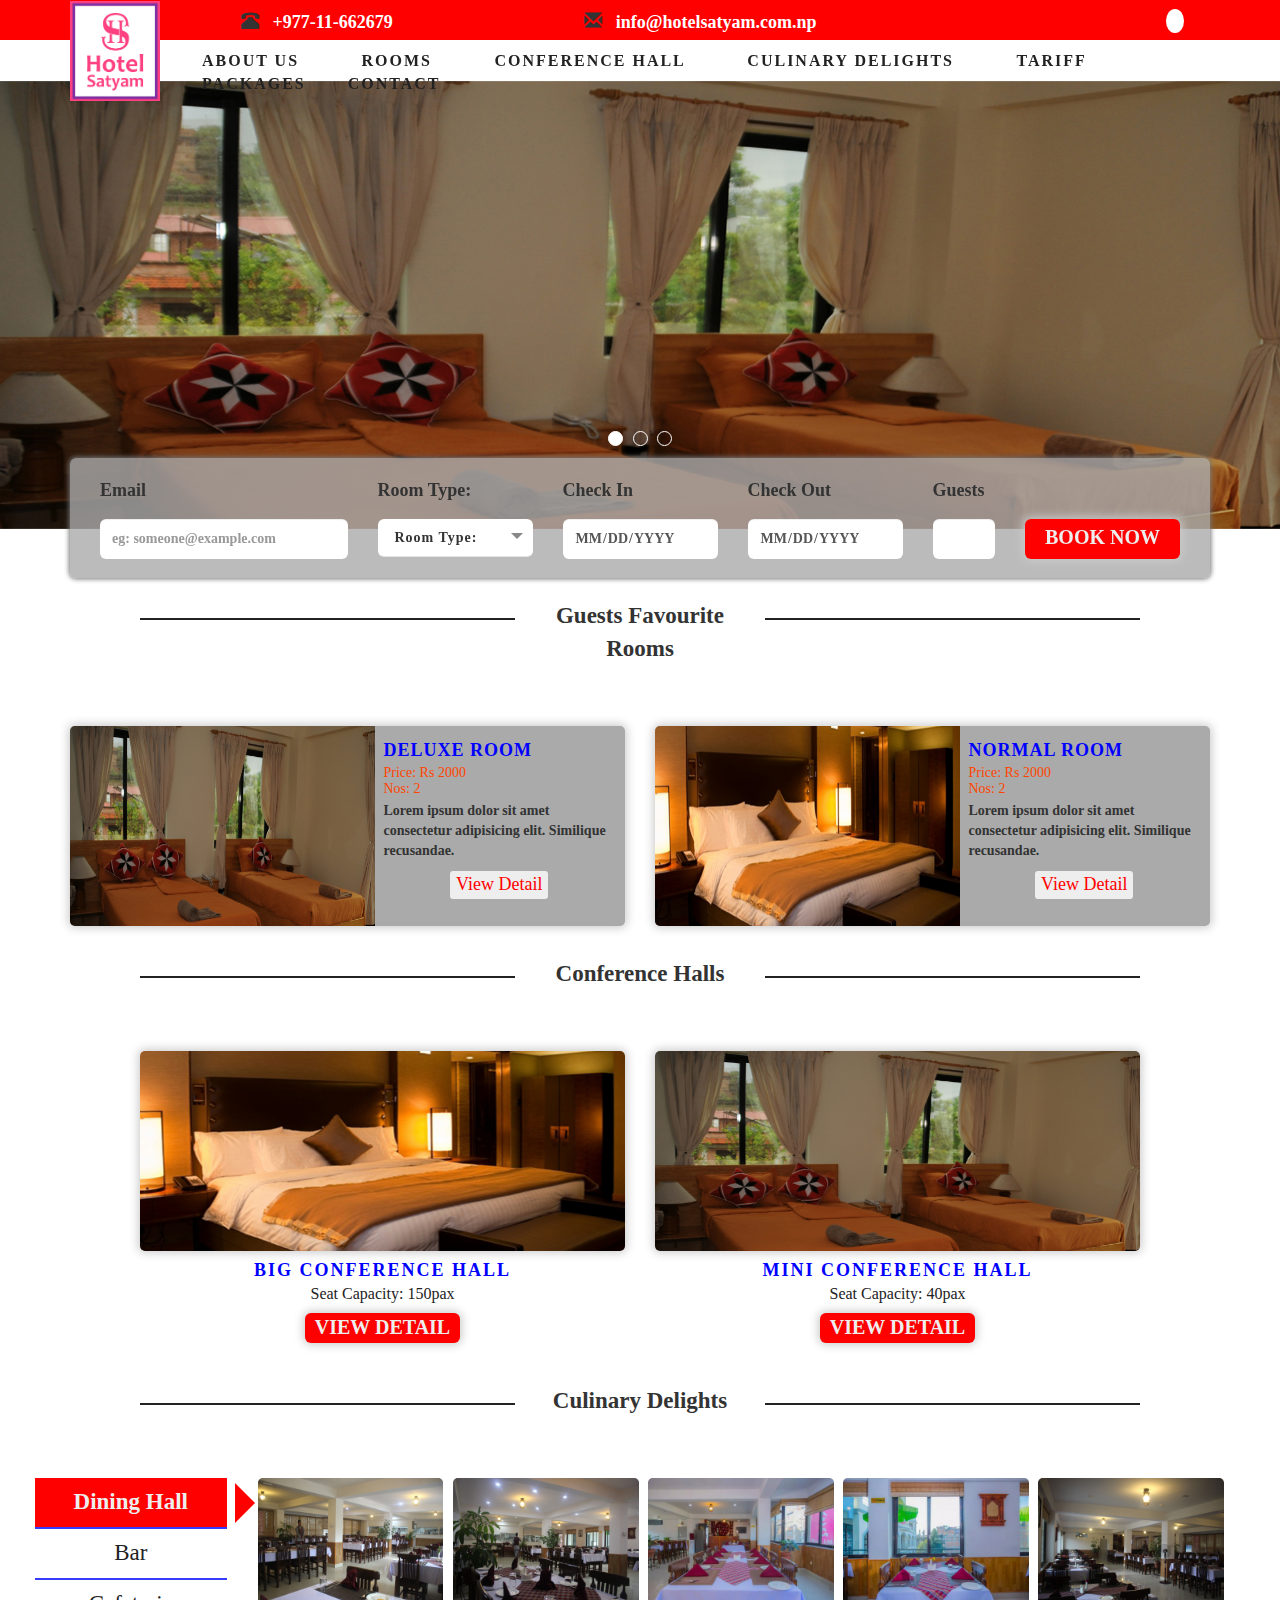
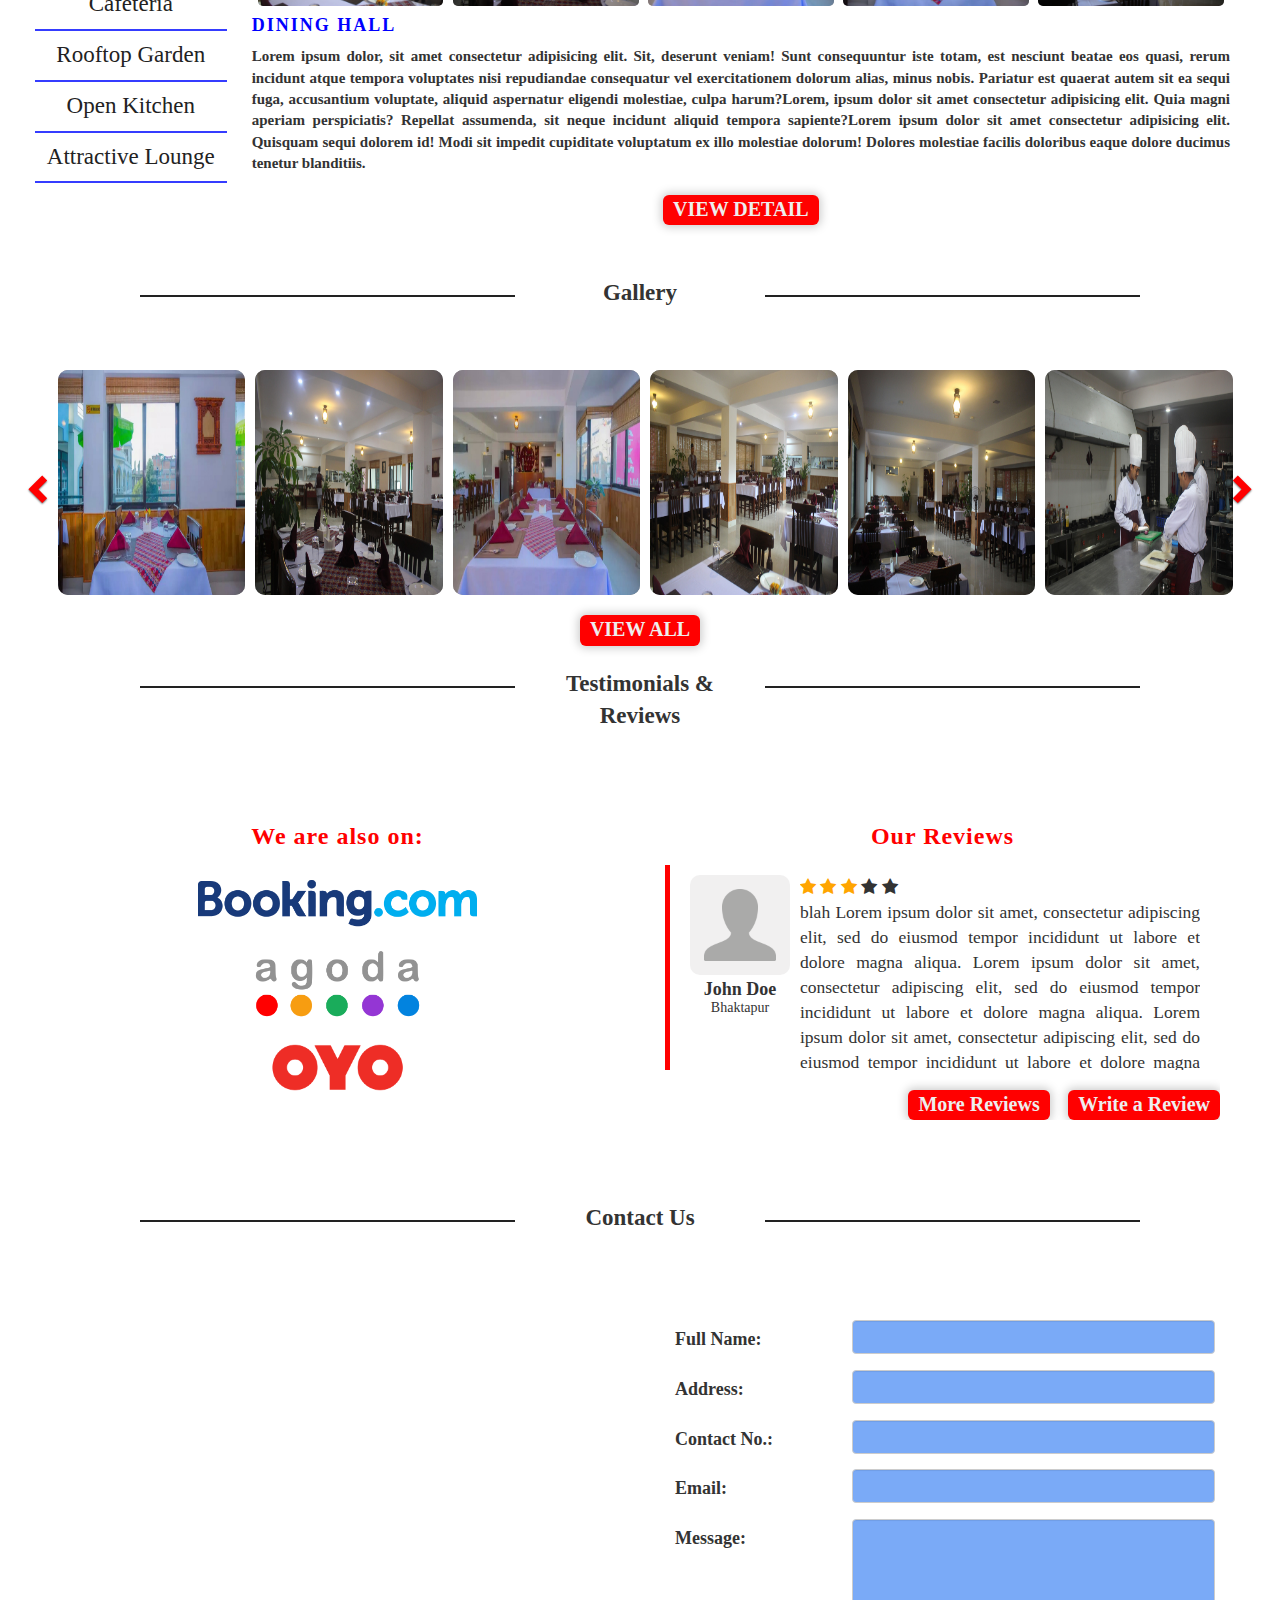
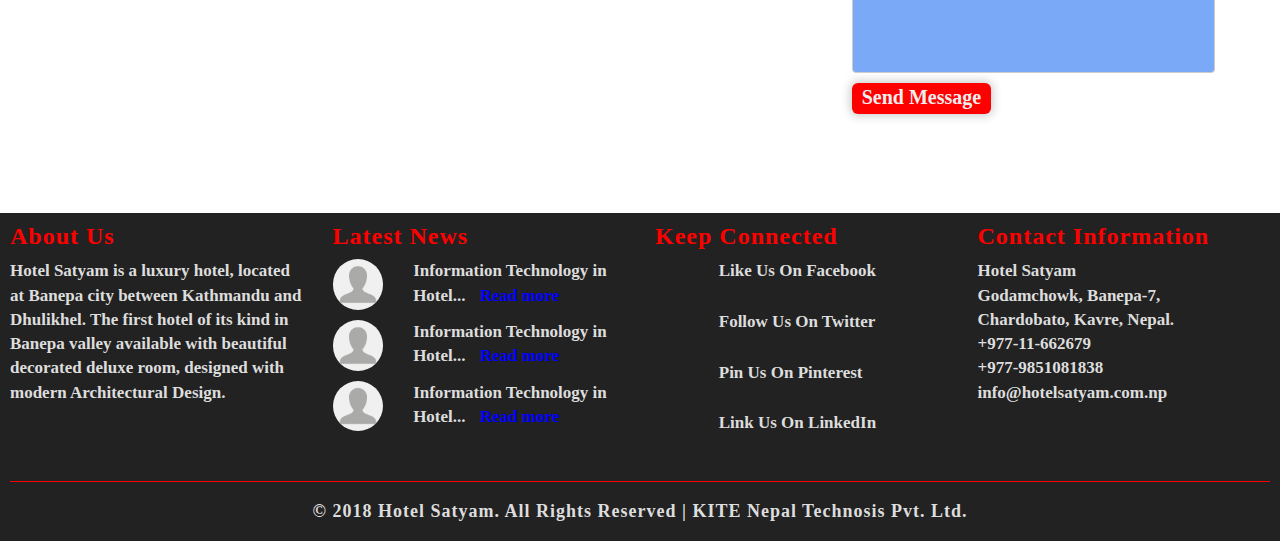
==== index.html @ c0c3644f "secondary pages in progress" ====
<html>
    <head>
        <title>Hotel Satyam</title>
    </head>

    <meta name="viewport" content="width=device-width, initial-scale=1.0">
    <meta charset="UTF-16">
    <link rel="shortcut icon" href="D:/work/HotelSatyam/images/page_icon.png" />
    
    <link rel="stylesheet" href="https://maxcdn.bootstrapcdn.com/bootstrap/3.4.0/css/bootstrap.min.css">
    <link href="https://maxcdn.bootstrapcdn.com/font-awesome/4.7.0/css/font-awesome.min.css" rel="stylesheet" />
    <link rel='stylesheet' href='https://use.fontawesome.com/releases/v5.7.0/css/all.css' integrity='sha384-lZN37f5QGtY3VHgisS14W3ExzMWZxybE1SJSEsQp9S+oqd12jhcu+A56Ebc1zFSJ' crossorigin='anonymous'>
    <link rel="stylesheet" href="https://cdnjs.cloudflare.com/ajax/libs/font-awesome/4.7.0/css/font-awesome.min.css">
    <link rel="stylesheet" href="stylesheets/bootstrap/bootstrap.css">
    <link rel="stylesheet" href="https://maxcdn.bootstrapcdn.com/bootstrap/3.3.7/css/bootstrap.min.css" integrity="sha384-BVYiiSIFeK1dGmJRAkycuHAHRg32OmUcww7on3RYdg4Va+PmSTsz/K68vbdEjh4u" crossorigin="anonymous">
    <link rel="stylesheet" href="https://use.fontawesome.com/releases/v5.3.1/css/all.css" integrity="sha384-mzrmE5qonljUremFsqc01SB46JvROS7bZs3IO2EmfFsd15uHvIt+Y8vEf7N7fWAU" crossorigin="anonymous">
    <link rel="stylesheet" href="stylesheets/main.css">

    <body>
        <!-- header -->
        <div id="header">
            <div class="header">

                <div id="logo" class="headerElement">
                   <a href="D:/work/HotelSatyam/index.html"> <img src="images/Logo.jpg" alt="Logo" class="img-responsive logo" width="90px"> </a>
                </div>

                <ul class="headerElement">
                    <li id="headerPhone">
                        <span class="glyphicon glyphicon-phone-alt headerItem"></span>
                        <h6 class="headerItem">+977-11-662679</h6>
                    </li>

                    <li id="headerEmail">
                        <span class="glyphicon glyphicon-envelope headerItem"></span>
                       <h6 class="headerItem">info@hotelsatyam.com.np</h6>
                    </li>

                    <li id="headerSocial">
                        <a href=""><span class="headerItem"><i class="fab fa-facebook-f fb"></i></span></a>
                        <a href=""><span class="headerItem"><i class="fab fa-twitter tw"></i></span></a>
                        <a href=""><span class="headerItem"><i class="fab fa-pinterest pinterest"></i></span></a>
                        <a href=""><span class="headerItem"><i class="fab fa-linkedin-in linkedin"></i></span></a>
                    </li>
                </ul>
            </div>
        </div>
        <!-- /header -->
        
        <!-- navbar -->

        <!-- responsive -->
        <div class="navbar navbar-default" id="resp_navbar">
            <button type="button" class="navbar-toggle" data-toggle="collapse" data-target="#myNavbar">
                <span class="icon-bar"></span>
                <span class="icon-bar"></span>
                <span class="icon-bar"></span> 
            </button>

            <h3>
            <a href="#">
                <img src="images/smalllogo.png" alt="Logo" class="img-responsive" width="90px" >    
            </a>
            </h3>

            <div class="collapse" id="myNavbar">
                <ul class="nav navbar-nav">
                    <li><a href="#resp_aboutus-submenu" data-toggle="collapse">About Us <span><i class="fas fa-caret-down"></i></span></a>
                        <div class="collapse" id="resp_aboutus-submenu">
                            <ul class="submenu">
                                <li> <a href="D:/work/HotelSatyam/pages/aboutUs.html"> Introduction</a></li>
                                <li> <a href="D:/work/HotelSatyam/pages/facilities.html"> facilities</a></li>
                                <li> <a href="D:/work/HotelSatyam/pages/specialities.html"> our specialities</a></li>
                                <li> <a href="D:/work/HotelSatyam/pages/team.html"> our team</a></li>
                                <li> <a href="D:/work/HotelSatyam/pages/gallery.html" target="_BLANK"> gallery</a></li>
                                <li> <a href="D:/work/HotelSatyam/pages/extension.html"> proposed extension</a></li>
                            </ul>
                        </div>
                    </li>
                    
                    <li><a href="#resp_rooms-submenu" data-toggle="collapse">Rooms <span><i class="fas fa-caret-down"></i></span></a>
                        <div class="collapse" id="resp_rooms-submenu">
                            <ul class="submenu">
                                <li> <a href="D:/work/HotelSatyam/pages/deluxeRoom.html"> Deluxe Rooms</a></li>
                                <li> <a href="D:/work/HotelSatyam/pages/normalRoom.html"> Normal Rooms</a></li>
                            </ul>
                        </div>
                    </li>

                    <li><a href="#resp_conference-submenu" data-toggle="collapse">conference halls <span><i class="fas fa-caret-down"></i></span></a>
                        <div class="collapse" id="resp_conference-submenu">
                            <ul class="submenu">
                                <li> <a href="D:/work/HotelSatyam/pages/bigConferenceHall.html"> big conference hall</a></li>
                                <li> <a href="D:/work/HotelSatyam/pages/miniConferenceHall.html"> mini conference hall</a></li>
                            </ul>
                        </div>
                    </li>

                    <li><a href="#resp_culinary-submenu" data-toggle="collapse">culinary delights <span><i class="fas fa-caret-down"></i></span></a>
                        <div class="collapse" id="resp_culinary-submenu">
                            <ul class="submenu">
                                <li> <a href="D:/work/HotelSatyam/pages/diningHall.html"> dining hall</a></li>
                                <li> <a href="D:/work/HotelSatyam/pages/bar.html"> bar</a></li>
                                <li> <a href="D:/work/HotelSatyam/pages/cafe.html"> cafeteria</a></li>
                                <li> <a href="D:/work/HotelSatyam/pages/rooftop.html"> rooftop garden</a></li>
                                <li> <a href="D:/work/HotelSatyam/pages/openKitchen.html"> open kitchen</a></li>
                                <li> <a href="D:/work/HotelSatyam/pages/attractiveLounge.html"> attractive lounges</a></li>
                            </ul>
                        </div>
                    </li>
                    <li><a href="D:/work/HotelSatyam/pages/tariff.html">Tariff</a></li>
                    <li><a href="D:/work/HotelSatyam/pages/contactUs.html">Contact</a></li>
                    <li><a href="D:/work/HotelSatyam/pages/packages.html">Packages</a></li>
                </ul>
            </div>
        </div>
        <!-- /responsive -->
        
        <!-- non-responsive -->
        <div id="navbar">

            
            <div class="container" style="height: 40px;">
                <ul>
                
                    <li id="aboutUs" class="dropdown">
                        <a href="#" class="dropdown-toggle" data-toggle="dropdown">
                            about us 
                            <span><i class="fas fa-caret-down"></i></span>
                        </a>

                        <ul class="dropdown-menu" id="aboutus_subMenu">
                            <li>
                                <a href="D:/work/HotelSatyam/pages/aboutUs.html">
                                    introduction
                                </a>
                            </li>

                            <li>
                                <a href="D:/work/HotelSatyam/pages/facilities.html">
                                    facilities
                                </a>
                            </li>

                            <li>
                                <a href="D:/work/HotelSatyam/pages/specialities.html">
                                    our specialities
                                </a>
                            </li>

                            <li>
                                <a href="D:/work/HotelSatyam/pages/team.html">
                                    our team
                                </a>
                            </li>

                            <li>
                                <a href="D:/work/HotelSatyam/pages/gallery.html" target="_BLANK">
                                    gallery
                                </a>
                            </li>

                            <li>
                                <a href="D:/work/HotelSatyam/pages/extension.html">
                                    proposed extension
                                </a>
                            </li>
                        </ul>
                    </li>

                    <li id="rooms" class="dropdown">
                        <a href="#" class="dropdown-toggle" data-toggle="dropdown">
                            rooms
                            <span><i class="fas fa-caret-down"></i></span>
                        </a>

                        <ul class="dropdown-menu" id="rooms_subMenu">
                            <li>
                                <a href="D:/work/HotelSatyam/pages/normalRoom.html">
                                    normal rooms
                                </a>
                            </li>

                            <li>
                                <a href="D:/work/HotelSatyam/pages/deluxeRoom.html">
                                    deluxe room
                                </a>
                            </li>
                        </ul>
                    </li>

                    <li id="conferenceHall" class="dropdown">
                        <a href="#" class="dropdown-toggle" data-toggle="dropdown">
                            conference hall
                            <span><i class="fas fa-caret-down"></i></span>
                        </a>

                        <ul class="dropdown-menu" id="conference_subMenu">
                            <li>
                                <a href="D:/work/HotelSatyam/pages/bigConferenceHall.html" target="_BLANK">
                                    big conference hall
                                </a>
                            </li>

                            <li>
                                <a href="D:/work/HotelSatyam/pages/miniConferenceHall.html" target="_BLANK">
                                    mini conference hall
                                </a>
                            </li>
                        </ul>
                    </li>

                    <li id="culinaryDelights" class="dropdown">
                            <a href="#" class="dropdown-toggle" data-toggle="dropdown">
                                culinary delights 
                                <span><i class="fas fa-caret-down"></i></span>
                            </a>
    
                            <ul class="dropdown-menu" id="culinary_subMenu">
                                <li>
                                    <a href="D:/work/HotelSatyam/pages/diningHall.html">
                                        dining hall
                                    </a>
                                </li>
    
                                <li>
                                    <a href="D:/work/HotelSatyam/pages/bar.html">
                                        bar
                                    </a>
                                </li>
    
                                <li>
                                    <a href="D:/work/HotelSatyam/pages/cafe.html">
                                        cafeteria
                                    </a>
                                </li>
    
                                <li>
                                    <a href="D:/work/HotelSatyam/pages/rooftop.html">
                                        roof top garden
                                    </a>
                                </li>
    
                                <li>
                                    <a href="D:/work/HotelSatyam/pages/openKitchen.html">
                                        open kitchen
                                    </a>
                                </li>
    
                                <li>
                                    <a href="D:/work/HotelSatyam/pages/attractiveLounge.html">
                                        attractive lounge
                                    </a>
                                </li>
                            </ul>
                        </li>

                    <li id="tariff">
                        <a href="D:/work/HotelSatyam/pages/tariff.html">tariff</a>
                    </li>

                    <li id="package">
                        <a href="D:/work/HotelSatyam/pages/packages.html">packages</a>
                    </li>

                    <li id="contact">
                        <a href="D:/work/HotelSatyam/pages/contactUs.html" target="_BLANK">contact</a>
                    </li>
                    
                </ul>
            </div>
        </div>
        <!-- /non-responsive -->
        <!-- /navbar -->

        <div class="" id="out-of-navbar">
        <!-- imageslider -->
        <div id="imageslider" class="imageslider">

                <div id="myCarousel" class="carousel slide" data-ride="carousel">
                    <!-- Indicators -->
                    <ol class="carousel-indicators">
                        <li data-target="#myCarousel" data-slide-to="0" class="active"></li>
                        <li data-target="#myCarousel" data-slide-to="1"></li>
                        <li data-target="#myCarousel" data-slide-to="2"></li>
                    </ol>
                
                    <!-- Wrapper for slides -->
                    <div class="carousel-inner">
                        <div class="item active">
                        <img src="images/slider1.jpg" alt="" style="width:100%; margin-bottom: 10px;" class="img-responsive">
                        </div>
                
                        <div class="item">
                        <img src="images/Queen-Room.jpg" alt="" style="width:100%;" class="img-responsive">
                        </div>
                    
                        <div class="item">
                        <img src="images/slider3.jpg" alt="" style="width:100%;" class="img-responsive">
                        </div>
                    </div>
                </div>

        </div>
        <!-- /imageslider -->

        <!-- booking -->
        <div class="container">
            <div id="bookingSection">

                <form action="#" method="post" id="booking_form">
                    <div class="form-group">
                        <div class="row">
                            <div id="booking_labels">
                                <div class="col-md-3">
                                    <label for="">Email</label>
                                </div>

                                <div class="col-md-2">
                                    <label for="">Room Type:</label>
                                </div>

                                <div class="col-md-2">
                                    <label for="">Check In</label>
                                </div>

                                <div class="col-md-2">
                                    <label for="">Check Out</label>
                                </div>

                                <div class="col-md-2">
                                    <label for="">Guests</label>
                                </div>
                            </div>
                        </div>
                    <div class="row">
                        <div class="col-md-3 col-xs-12">
                            <h4 class="labels">Email:</h4>
                            <input type="email" name="Booking Email" id="booking_Email" placeholder="eg: someone@example.com" required class="form-control">
                        </div>

                        <div class="col-md-2 col-xs-12">
                            <h4 class="labels">Room Type:</h4>
                            <div class="custom-select">
                                <select name="Booking Room Type" id="booking_RoomType" class="form-control" required>
                                    <option value="0">Room Type:</option>
                                    <option value="1">Normal</option>
                                    <option value="2">Deluxe</option>
                                </select>
                            </div>
                        </div>

                        <div class="col-md-2 col-xs-12">
                            <h4 class="labels">Check In:</h4>
                            <input type="date" name="Booking CheckIn" id="booking_CheckIn" required class="form-control">
                        </div>

                        <div class="col-md-2 col-xs-12">
                            <h4 class="labels">Check Out:</h4>
                            <input type="date" name="Booking CheckOut" id="booking_CheckOut" required class="form-control">
                        </div>

                        <div class="col-md-1 col-xs-12">
                            <h4 class="labels">Guests:</h4>
                            <input type="number" name="Booking GuestNos" id="booking_GuestNos" class="form-control" min="1" required>
                        </div>

                        <div class="col-md-2 col-xs-12">
                            <input type="submit" name="Booking Submit Button" class="form-control basic_button" id="booking_SubmitBtn" value="Book Now">
                        </div>

                        
                    </div>
                </div>
                </form>

           </div>
        </div>
        <!-- /booking -->

        <!-- display-section -->
        <div class="displaySection">
            <div class="container">

                <!-- Favourite rooms -->
                <div class="title">
                    <hr> 
                    <div class="titleText"> Guests Favourite Rooms </div>
                </div>

                <div class="displayRooms">
                    <div class="row">

                        <div class="col-md-6 col-xs-12">
                            <div class="card box-shadow">

                                <img src="images/slider1.jpg" alt="" class="img-responsive cardImage">

                                <div class="card-desc">
                                    <h4>Deluxe Room</h4>

                                    <h5>Price: Rs 2000</h5>
                                    <h5>Nos: 2</h5>

                                    <p>Lorem ipsum dolor sit amet consectetur adipisicing elit. Similique recusandae.</p>
                                    
                                    <center>
                                            <a href="D:/work/HotelSatyam/pages/deluxeRoom.html"> <button>View Detail</button></a>
                                    </center>
                                </div>
                            </div>
                        </div>

                        <div class="col-md-6 col-xs-12">
                            <div class="card box-shadow">
                                <img src="images/slider3.jpg" alt="" class="img-responsive cardImage">

                                <div class="card-desc">
                                    <h4>Normal Room</h4>

                                    <h5>Price: Rs 2000</h5>
                                    <h5>Nos: 2</h5>

                                    <p>Lorem ipsum dolor sit amet consectetur adipisicing elit. Similique recusandae.</p>
                                    
                                    <center>
                                        <a href="D:/work/HotelSatyam/pages/normalRoom.html"> <button>View Detail</button></a>
                                    </center>
                                </div>
                            </div>
                        </div>
                    </div>
                </div>

                <div class="resp_displayRooms">
                    <div class="row">
                        <div class="col-xs-12">
                            <img src="images/slider1.jpg" alt="" class="img-responsive">

                            <div class="card-desc">
                                <h4>Normal Room</h4>

                                <h5>Price: Rs 2000</h5>
                                <h5>Nos: 2</h5>

                                <p>Lorem ipsum dolor sit amet consectetur adipisicing elit. Similique recusandae.</p>
                                
                                <center>
                                    <a href="D:/work/HotelSatyam/pages/normalRoom.html"> <button>View Detail</button></a>
                                </center>
                            </div>
                            
                        </div>
                    </div>

                    <div class="row">
                        <div class="col-xs-12">
                            <img src="images/slider3.jpg" alt="" class="img-responsive">

                            <div class="card-desc">
                                <h4>Deluxe Room</h4>

                                <h5>Price: Rs 2000</h5>
                                <h5>Nos: 2</h5>

                                <p>Lorem ipsum dolor sit amet consectetur adipisicing elit. Similique recusandae.</p>
                                
                                <center>
                                    <a href="D:/work/HotelSatyam/pages/deluxeRoom.html"> <button>View Detail</button></a>
                                </center>
                            </div>
                            
                        </div>
                    </div>
                </div>
                <!-- /Favourite rooms -->
                
                <!-- conference hall -->
                <div class="title" style="margin-top: 0px;">
                    <hr> 
                    <div class="titleText"> Conference Halls </div>
                </div>

                <div class="displayConference">
                    <div class="row">

                        <div class="col-md-6">
                            <div class="card box-shadow">
                                <img src="images/slider3.jpg" alt="" class="img-responsive cardImage">  
                            </div>

                            <div class="card-desc">
                                <h4>Big Conference Hall</h4>
                                <h5>Seat Capacity: 150pax</h5>
                                <a href="D:/work/HotelSatyam/pages/bigConferenceHall.html"><button class="basic_button">View detail</button></a>
                            </div>
                        </div>

                        <div class="col-md-6">
                            <div class="card box-shadow">
                                <img src="images/slider1.jpg" alt="" class="img-responsive cardImage">  
                            </div>
                            <div class="card-desc">
                                <h4>Mini Conference Hall</h4>
                                <h5>Seat Capacity: 40pax</h5>
                                <a href="D:/work/HotelSatyam/pages/miniConferenceHall.html"><button class="basic_button">View detail</button></a>
                            </div>
                        </div>

                        
                    </div>
                </div>
                <!-- /conference hall -->

                <!-- culinary delight -->
                <div class="title" style="margin-top: 0px;">
                    <hr> 
                    <div class="titleText"> Culinary Delights </div>
                </div>

            </div>

                <div class="displayCulinary">

                    <div class="row">

                        <div class="col-md-2 col-xs-12 col-sm-12" style="padding: 0;"> 
                            <ul class="culinary-navigator nav-pills">
                                <a href="#display_DiningHall" data-toggle="tab" id="a-D"><li class="active" id="li-D"> Dining Hall </li></a> 
                                <a href="#display_Bar" data-toggle="tab" id="a-B"><li id="li-B"> Bar </li></a> 
                                <a href="#display_Cafeteria" data-toggle="tab" id="a-C"><li id="li-C"> Cafeteria </li></a> 
                                <a href="#display_Rooftop" data-toggle="tab" id="a-R"><li id="li-R"> Rooftop Garden </li></a> 
                                <a href="#display_Open" data-toggle="tab" id="a-O"><li id="li-O"> Open Kitchen </li></a> 
                                <a href="#display_Lounge" data-toggle="tab" id="a-A"><li id="li-A"> Attractive Lounge </li></a> 
                            </ul>

                            <ul class="resp_culinary-navigator nav-tabs">
                                <div class="row">
                                    <div class="col-xs-4">
                                        <a href="#display_DiningHall" data-toggle="tab" id="resp_a-D"><li class="active" id="resp_li-D"> Dining Hall </li></a> 
                                    </div>

                                    <div class="col-xs-4">
                                            <a href="#display_Bar" data-toggle="tab" id="resp_a-B"><li id="resp_li-B"> Bar </li></a>
                                    </div>

                                    <div class="col-xs-4">
                                            <a href="#display_Cafeteria" data-toggle="tab" id="resp_a-C"><li id="resp_li-C"> Cafeteria </li></a> 
                                    </div>
                                </div>

                                <div class="row">
                                    <div class="col-xs-4">
                                        <a href="#display_Rooftop" data-toggle="tab" id="resp_a-R"><li id="resp_li-R"> Rooftop Garden </li></a> 
                                    </div>

                                    <div class="col-xs-4">
                                        <a href="#display_Open" data-toggle="tab" id="resp_a-O"><li id="resp_li-O"> Open Kitchen </li></a> 
                                    </div>

                                    <div class="col-xs-4">
                                        <a href="#display_Lounge" data-toggle="tab" id="resp_a-A"><li id="resp_li-A"> Attractive Lounge </li></a> 
                                    </div>
                                </div>
                            </ul>
                        </div>

                        <div class="col-md-10 col-xs-12">
                            <div class="culinary-content tab-content">

                                <div id="display_DiningHall" class="tab-pane fade in active">
                                    <ul class="image-container">
                                        <li class="resp_active">
                                            <img src="images/dininghall1.jpg" alt="" class="img-responsive">
                                        </li>

                                        <li class="resp_active">
                                            <img src="images/dininghall2.jpg" alt="" class="img-responsive">
                                        </li>

                                        <li class="resp_active">
                                            <img src="images/dininghall3.jpg" alt="" class="img-responsive">
                                        </li>

                                        <li class="resp_inactive">
                                            <img src="images/dininghall4.jpg" alt="" class="img-responsive">
                                        </li>

                                        <li class="resp_inactive">
                                            <img src="images/dininghall5.jpg" alt="" class="img-responsive">
                                        </li>
                                    </ul>

                                    <div class="content">
                                        <h4>dining hall</h4>
                                        <p>Lorem ipsum dolor, sit amet consectetur adipisicing elit. Sit, deserunt veniam! Sunt consequuntur iste totam, est nesciunt beatae eos quasi, rerum incidunt atque tempora voluptates nisi repudiandae consequatur vel exercitationem dolorum alias, minus nobis. Pariatur est quaerat autem sit ea sequi fuga, accusantium voluptate, aliquid aspernatur eligendi molestiae, culpa harum?Lorem, ipsum dolor sit amet consectetur adipisicing elit. Quia magni aperiam perspiciatis? Repellat assumenda, sit neque incidunt aliquid tempora sapiente?Lorem ipsum dolor sit amet consectetur adipisicing elit. Quisquam sequi dolorem id! Modi sit impedit cupiditate voluptatum ex illo molestiae dolorum! Dolores molestiae facilis doloribus eaque dolore ducimus tenetur blanditiis.</p>
                                        <center>
                                            <a href="D:/work/HotelSatyam/pages/culinaryDelights.html"><button class="basic_button">View detail</button></a>
                                        </center>
                                    </div>
                                </div>

                                <div id="display_Bar" class="tab-pane fade">
                                    <ul class="image-container">
                                        <li class="resp_active">
                                            <img src="images/bar1.jpg" alt="" class="img-responsive">
                                        </li>

                                        <li class="resp_active">
                                            <img src="images/slider1.jpg" alt="" class="img-responsive">
                                        </li>

                                        <li class="resp_active">
                                            <img src="images/slider3.jpg" alt="" class="img-responsive">
                                        </li>

                                        <li class="resp_inactive">
                                            <img src="images/Queen-Room.jpg" alt="" class="img-responsive">
                                        </li>

                                        <li class="resp_inactive">
                                            <img src="images/dininghall5.jpg" alt="" class="img-responsive">
                                        </li>
                                    </ul>

                                    <div class="content">
                                        <h4>bar</h4>
                                        <p>Lorem ipsum dolor, sit amet consectetur adipisicing elit. Temporibus, porro aliquid? Suscipit mollitia sequi, accusantium quibusdam fugiat repudiandae illo sapiente rerum quaerat, tempore dolorum harum dicta molestias animi, alias perspiciatis nostrum excepturi modi consequuntur? Corrupti mollitia a aliquid suscipit praesentium ullam, architecto perspiciatis voluptates consequuntur voluptatem optio nostrum ratione ad ipsam vel earum quod quibusdam excepturi autem, quia minima! Molestias quam reprehenderit ut commodi ipsum quibusdam consectetur reiciendis incidunt est et sequi deserunt consequuntur quo labore, minima quasi omnis voluptates animi doloremque, culpa, illo quis aut perferendis quidem. Temporibus modi saepe sunt, fuga error ipsam deserunt deleniti delectus minima odio.</p>
                                        <center><button class="basic_button">view detail</button></center>
                                    </div>
                                </div>

                                <div id="display_Cafeteria" class="tab-pane fade">
                                    <ul class="image-container">
                                        <li class="resp_active">
                                            <img src="images/bar1.jpg" alt="" class="img-responsive">
                                        </li>

                                        <li class="resp_active">
                                            <img src="images/slider1.jpg" alt="" class="img-responsive">
                                        </li>

                                        <li class="resp_active">
                                            <img src="images/slider3.jpg" alt="" class="img-responsive">
                                        </li>

                                        <li class="resp_inactive">
                                            <img src="images/Queen-Room.jpg" alt="" class="img-responsive">
                                        </li>

                                        <li class="resp_inactive">
                                            <img src="images/dininghall5.jpg" alt="" class="img-responsive">
                                        </li>
                                    </ul>

                                    <div class="content">
                                        <h4>Cafeteria</h4>
                                        <p>Lorem ipsum dolor, sit amet consectetur adipisicing elit. Temporibus, porro aliquid? Suscipit mollitia sequi, accusantium quibusdam fugiat repudiandae illo sapiente rerum quaerat, tempore dolorum harum dicta molestias animi, alias perspiciatis nostrum excepturi modi consequuntur? Corrupti mollitia a aliquid suscipit praesentium ullam, architecto perspiciatis voluptates consequuntur voluptatem optio nostrum ratione ad ipsam vel earum quod quibusdam excepturi autem, quia minima! Molestias quam reprehenderit ut commodi ipsum quibusdam consectetur reiciendis incidunt est et sequi deserunt consequuntur quo labore, minima quasi omnis voluptates animi doloremque, culpa, illo quis aut perferendis quidem. Temporibus modi saepe sunt, fuga error ipsam deserunt deleniti delectus minima odio.</p>
                                        <center><button class="basic_button">view detail</button></center>
                                    </div>
                                </div>

                                <div id="display_Rooftop" class="tab-pane fade">
                                    <ul class="image-container">
                                        <li class="resp_active">
                                            <img src="images/bar1.jpg" alt="" class="img-responsive">
                                        </li>

                                        <li class="resp_active">
                                            <img src="images/slider1.jpg" alt="" class="img-responsive">
                                        </li>

                                        <li class="resp_active">
                                            <img src="images/slider3.jpg" alt="" class="img-responsive">
                                        </li>

                                        <li class="resp_inactive">
                                            <img src="images/Queen-Room.jpg" alt="" class="img-responsive">
                                        </li>

                                        <li class="resp_inactive">
                                            <img src="images/dininghall5.jpg" alt="" class="img-responsive">
                                        </li>
                                    </ul>

                                    <div class="content">
                                        <h4>rooftop garden</h4>
                                        <p>Lorem ipsum dolor, sit amet consectetur adipisicing elit. Temporibus, porro aliquid? Suscipit mollitia sequi, accusantium quibusdam fugiat repudiandae illo sapiente rerum quaerat, tempore dolorum harum dicta molestias animi, alias perspiciatis nostrum excepturi modi consequuntur? Corrupti mollitia a aliquid suscipit praesentium ullam, architecto perspiciatis voluptates consequuntur voluptatem optio nostrum ratione ad ipsam vel earum quod quibusdam excepturi autem, quia minima! Molestias quam reprehenderit ut commodi ipsum quibusdam consectetur reiciendis incidunt est et sequi deserunt consequuntur quo labore, minima quasi omnis voluptates animi doloremque, culpa, illo quis aut perferendis quidem. Temporibus modi saepe sunt, fuga error ipsam deserunt deleniti delectus minima odio.</p>
                                        <center><button class="basic_button">view detail</button></center>
                                    </div>
                                </div>

                                <div id="display_Open" class="tab-pane fade">
                                    <ul class="image-container">
                                        <li class="resp_active">
                                            <img src="images/open1.jpg" alt="" class="img-responsive">
                                        </li>

                                        <li class="resp_active">
                                            <img src="images/open2.jpg" alt="" class="img-responsive">
                                        </li>

                                        <li class="resp_active">
                                            <img src="images/open3.jpg" alt="" class="img-responsive">
                                        </li>

                                        <li class="resp_inactive">
                                            <img src="images/open4.jpg" alt="" class="img-responsive">
                                        </li>

                                        <li class="resp_inactive">
                                            <img src="images/open5.jpg" alt="" class="img-responsive">
                                        </li>
                                    </ul>

                                    <div class="content">
                                        <h4>open kitchen</h4>
                                        <p>Lorem ipsum dolor, sit amet consectetur adipisicing elit. Temporibus, porro aliquid? Suscipit mollitia sequi, accusantium quibusdam fugiat repudiandae illo sapiente rerum quaerat, tempore dolorum harum dicta molestias animi, alias perspiciatis nostrum excepturi modi consequuntur? Corrupti mollitia a aliquid suscipit praesentium ullam, architecto perspiciatis voluptates consequuntur voluptatem optio nostrum ratione ad ipsam vel earum quod quibusdam excepturi autem, quia minima! Molestias quam reprehenderit ut commodi ipsum quibusdam consectetur reiciendis incidunt est et sequi deserunt consequuntur quo labore, minima quasi omnis voluptates animi doloremque, culpa, illo quis aut perferendis quidem. Temporibus modi saepe sunt, fuga error ipsam deserunt deleniti delectus minima odio.</p>
                                        <center><button class="basic_button">view detail</button></center>
                                    </div>
                                </div>

                                <div id="display_Lounge" class="tab-pane fade">
                                    <ul class="image-container">
                                        <li class="resp_active">
                                            <img src="images/bar1.jpg" alt="" class="img-responsive">
                                        </li>

                                        <li class="resp_active">
                                            <img src="images/slider1.jpg" alt="" class="img-responsive">
                                        </li>

                                        <li class="resp_active">
                                            <img src="images/slider3.jpg" alt="" class="img-responsive">
                                        </li>

                                        <li class="resp_inactive">
                                            <img src="images/Queen-Room.jpg" alt="" class="img-responsive">
                                        </li>

                                        <li class="resp_inactive">
                                            <img src="images/dininghall5.jpg" alt="" class="img-responsive">
                                        </li>
                                    </ul>

                                    <div class="content">
                                        <h4>Attractive Lounge</h4>
                                        <p>Lorem ipsum dolor, sit amet consectetur adipisicing elit. Temporibus, porro aliquid? Suscipit mollitia sequi, accusantium quibusdam fugiat repudiandae illo sapiente rerum quaerat, tempore dolorum harum dicta molestias animi, alias perspiciatis nostrum excepturi modi consequuntur? Corrupti mollitia a aliquid suscipit praesentium ullam, architecto perspiciatis voluptates consequuntur voluptatem optio nostrum ratione ad ipsam vel earum quod quibusdam excepturi autem, quia minima! Molestias quam reprehenderit ut commodi ipsum quibusdam consectetur reiciendis incidunt est et sequi deserunt consequuntur quo labore, minima quasi omnis voluptates animi doloremque, culpa, illo quis aut perferendis quidem. Temporibus modi saepe sunt, fuga error ipsam deserunt deleniti delectus minima odio.</p>
                                        <center><button class="basic_button">view detail</button></center>
                                    </div>
                                </div>


                            </div>
                        </div>
                    </div>
                </div>
                
                <!-- /culinary delight -->

                <!-- gallery -->
                <div class="container">
                    <div class="title" id="gallery_title">
                        <hr> 
                        <div class="titleText"> Gallery </div>
                    </div>
                </div>

                <div class="gallery">
                    <div id="myCarousel" class="carousel slide" data-ride="carousel">
                         <!-- Wrapper for slides -->
                        <div class="carousel-inner">
                            <div class="item active">

                                <div class="gallery_slide container-fluid">
                                    <ul>
                                        <li>
                                           <a href="#"> <img src="images/dininghall4.jpg" alt="" class="img-responsive"> </a>
                                        </li>

                                        <li>
                                           <a href="#"> <img src="images/dininghall2.jpg" alt="" class="img-responsive"> </a>
                                        </li>

                                        <li>
                                           <a href="#"> <img src="images/dininghall3.jpg" alt="" class="img-responsive"> </a>
                                        </li>

                                        <li>
                                           <a href="#"> <img src="images/dininghall1.jpg" alt="" class="img-responsive"> </a>
                                        </li>

                                        <li>
                                           <a href="#"> <img src="images/dininghall5.jpg" alt="" class="img-responsive"> </a>
                                        </li>

                                        <li>
                                           <a href="#"> <img src="images/open1.jpg" alt="" class="img-responsive"> </a>
                                        </li>
                                    </ul>
                                </div>
                              
                            </div>
                        
                            <div class="item">
                                <div class="gallery_slide container-fluid">
                                    <ul>
                                        <li>
                                            <a href="#"> <img src="images/open1.jpg" alt="" class="img-responsive"> </a>
                                        </li>

                                        <li>
                                            <a href="#"> <img src="images/open2.jpg" alt="" class="img-responsive"> </a>
                                        </li>

                                        <li>
                                            <a href="#"> <img src="images/open3.jpg" alt="" class="img-responsive"> </a>
                                        </li>

                                        <li>
                                            <a href="#"> <img src="images/open4.jpg" alt="" class="img-responsive"> </a>
                                        </li>

                                        <li>
                                            <a href="#"> <img src="images/open5.jpg" alt="" class="img-responsive"> </a>
                                        </li>

                                        <li>
                                            <a href="#"> <img src="images/bar1.jpg" alt="" class="img-responsive"> </a>
                                        </li>
                                    </ul>
                                </div>
                            </div>
                        
                            <div class="item">
                              <div class="gallery_slide container-fluid">
                                    <ul>
                                        <li>
                                           <a href="#"> <img src="images/Queen-Room.jpg" alt="" class="img-responsive"> </a>
                                        </li>

                                        <li>
                                           <a href="#"> <img src="images/slider1.jpg" alt="" class="img-responsive"> </a>
                                        </li>

                                        <li>
                                           <a href="#"> <img src="images/slider3.jpg" alt="" class="img-responsive"> </a>
                                        </li>

                                        <li>
                                           <a href="#"> <img src="images/Logo.jpg" alt="" class="img-responsive"> </a>
                                        </li>

                                        <li>
                                           <a href="#"> <img src="images/dininghall5.jpg" alt="" class="img-responsive"> </a>
                                        </li>

                                        <li>
                                           <a href="#"> <img src="images/open1.jpg" alt="" class="img-responsive"> </a>
                                        </li>
                                    </ul>
                                </div>
                            </div>
                          </div>
                          
                          <!-- Left and right controls -->
                            <a class="left carousel-control" href="#myCarousel" data-slide="prev">
                                <span class="glyphicon glyphicon-chevron-left" ></span>
                                <span class="sr-only">Previous</span>
                            </a>
                            <a class="right carousel-control" href="#myCarousel" data-slide="next">
                                <span class="glyphicon glyphicon-chevron-right"></span>
                                <span class="sr-only">Next</span>
                            </a>
                    </div>
                    <center>
                        <a href="D:/work/HotelSatyam/pages/gallery.html" target="_BLANK"> <button class="basic_button">View All</button> </a>
                    </center>
                </div>

                <div class="resp_gallery container-fluid">
                    <div class="row">
                        <div class="col-xs-6">
                            <img src="images/dininghall1.jpg" alt="" class="img-responsive img-rounded">
                        </div>

                        <div class="col-xs-6">
                            <img src="images/dininghall1.jpg" alt="" class="img-responsive  img-rounded">
                        </div>
                    </div>

                    <div class="row">
                        <div class="col-xs-6">
                            <img src="images/dininghall1.jpg" alt="" class="img-responsive img-rounded">
                        </div>

                        <div class="col-xs-6">
                            <img src="images/dininghall1.jpg" alt="" class="img-responsive  img-rounded">
                        </div>
                    </div>

                    <div class="row">
                        <div class="col-xs-6">
                            <img src="images/dininghall1.jpg" alt="" class="img-responsive img-rounded">
                        </div>

                        <div class="col-xs-6">
                            <img src="images/dininghall1.jpg" alt="" class="img-responsive  img-rounded">
                        </div>
                    </div>
                    <center>
                        <a href="D:/work/HotelSatyam/pages/gallery.html" target="_BLANK"> <button class="basic_button">View All</button> </a>
                    </center>
                </div>

                <!-- /gallery -->

                <!-- review -->
                <div class="container" style="height: auto;">
                    <div class="title">
                        <hr> 
                        <div class="titleText"> Testimonials &amp Reviews </div>
                    </div>
                </div>

                <div class="review">
                    <div class="row">
                        <div class="col-md-6 col-sm-12 col-xs-12">

                            <div class="links">

                                <h3> We are also on:</h3>

                                <div id="hotel_links">

                                    <div class="link_Container">
                                        <a href="#"><img src="images/booking-com.png" alt="" class="img-responsive"></a>
                                    </div>

                                    <div class="link_Container">
                                        <a href="#"><img src="images/Agoda_logo.png" alt="" class="img-responsive"></a>
                                    </div>

                                    <div class="link_Container">
                                        <a href="#"><img src="images/OYO.png" alt="" class="img-responsive"></a>
                                    </div>

                                </div>

                            </div>

                        </div>
                        
                        <div class="col-md-6 col-sm-12 col-xs-12">

                            <div id="review-container">
                            <div class="review_container">
                                <h3>Our Reviews</h3>

                                <div class="media">

                                    <blockquote class="blockquote">
                                        <div class="content">
                                            <div class="media-left media-top" id="review_userProfile1">
                                                <img src="images/profileimage.png" class="media-object" style="width:100px;">
                                                <h4 id="review_userName" style="font-weight: bolder; margin-top: 5px;">John Doe</h4>
                                                <h5 id="review_userAddress">Bhaktapur</h5>
                                            </div>

                                            <div class="media-body">
                                                <!-- rating stars -->
                                                <span class="fa fa-star checked"></span>
                                                <span class="fa fa-star checked"></span>
                                                <span class="fa fa-star checked"></span>
                                                <span class="fa fa-star"></span>
                                                <span class="fa fa-star"></span>

                                                <p> blah Lorem ipsum dolor sit amet, consectetur adipiscing elit, sed do eiusmod tempor incididunt ut labore et dolore magna aliqua.
                                                Lorem ipsum dolor sit amet, consectetur adipiscing elit, sed do eiusmod tempor incididunt ut labore et dolore magna aliqua.
                                                Lorem ipsum dolor sit amet, consectetur adipiscing elit, sed do eiusmod tempor incididunt ut labore et dolore magna aliqua.</p>
                                            </div>
                                        </div>

                                        <div class="content">
                                            <div class="media-left media-top" id="review_userProfile1">
                                                <img src="images/profileimage.png" class="media-object" style="width:100px;">
                                                <h4 id="review_userName" style="font-weight: bolder; margin-top: 5px;">John Doe</h4>
                                                <h5 id="review_userAddress">Bhaktapur</h5>
                                            </div>

                                            <div class="media-body">
                                                <!-- rating stars -->
                                                <span class="fa fa-star checked"></span>
                                                <span class="fa fa-star checked"></span>
                                                <span class="fa fa-star checked"></span>
                                                <span class="fa fa-star"></span>
                                                <span class="fa fa-star"></span>

                                                <p> blah Lorem ipsum dolor sit amet, consectetur adipiscing elit, sed do eiusmod tempor incididunt ut labore et dolore magna aliqua.
                                                Lorem ipsum dolor sit amet, consectetur adipiscing elit, sed do eiusmod tempor incididunt ut labore et dolore magna aliqua.
                                                Lorem ipsum dolor sit amet, consectetur adipiscing elit, sed do eiusmod tempor incididunt ut labore et dolore magna aliqua.</p>
                                            </div>
                                        </div>
                                    </blockquote>
                                    <div class="buttonContainer">
                                        <a href="pages\review.html" target="_BLANK"> <button class="basic_button" style="text-transform:inherit;">More Reviews</button></a>
                                        <a href="#"> <button class="basic_button" style="text-transform:inherit;"> Write a Review</button></a>
                                    </div>  
                                </div>
                            </div>

                             <div class="resp_review_container">
                                <h3>Our Reviews</h3>

                                <div class="resp_media-content">
                                    <div class="resp_content">
                                        <div class="profile">
                                            <div class="row">
                                                <div class="col-xs-3">
                                                    <img src="D:/work/HotelSatyam/images/profileimage.png" class="media-object" style="width:50px">
                                                </div>
                                                <div class="col-xs-9">
                                                    <h4>John Doe</h4>
                                                    <h5>Suryabinayak, Bhaktapur</h5>
                                                </div>
                                            </div>
                                        </div>
                    
                                        <div class="rates">
                                            <span class="fa fa-star checked"></span>
                                            <span class="fa fa-star checked"></span>
                                            <span class="fa fa-star checked"></span>
                                            <span class="fa fa-star"></span>
                                            <span class="fa fa-star"></span>
                                        </div>
                    
                                        <p>Lorem ipsum dolor sit amet consectetur adipisicing elit. Nemo officia neque minus vero deleniti corporis at ex et veritatis optio tempore quam, assumenda vel magnam commodi a porro totam nesciunt consectetur enim repudiandae, labore similique. Aperiam possimus reiciendis dolorum aliquid est dolore adipisci dignissimos voluptate! Similique voluptatem accusamus ut aliquid.</p>
                                    </div>
                    
                                    <div class="resp_content">
                                        <div class="profile">
                                            <div class="row">
                                                <div class="col-xs-3">
                                                    <img src="D:/work/HotelSatyam/images/profileimage.png" class="media-object" style="width:50px">
                                                </div>
                                                <div class="col-xs-9">
                                                    <h4>John Doe</h4>
                                                    <h5>Suryabinayak, Bhaktapur</h5>
                                                </div>
                                            </div>
                                        </div>
                    
                                        <div class="rates">
                                            <span class="fa fa-star checked"></span>
                                            <span class="fa fa-star checked"></span>
                                            <span class="fa fa-star checked"></span>
                                            <span class="fa fa-star"></span>
                                            <span class="fa fa-star"></span>
                                        </div>
                    
                                        <p>Lorem ipsum dolor sit amet consectetur adipisicing elit. Nemo officia neque minus vero deleniti corporis at ex et veritatis optio tempore quam, assumenda vel magnam commodi a porro totam nesciunt consectetur enim repudiandae, labore similique. Aperiam possimus reiciendis dolorum aliquid est dolore adipisci dignissimos voluptate! Similique voluptatem accusamus ut aliquid.</p>
                                    </div>
                    
                                    <div class="resp_content">
                                        <div class="profile">
                                            <div class="row">
                                                <div class="col-xs-3">
                                                    <img src="D:/work/HotelSatyam/images/profileimage.png" class="media-object" style="width:50px">
                                                </div>
                                                <div class="col-xs-9">
                                                    <h4>John Doe</h4>
                                                    <h5>Suryabinayak, Bhaktapur</h5>
                                                </div>
                                            </div>
                                        </div>
                    
                                        <div class="rates">
                                            <span class="fa fa-star checked"></span>
                                            <span class="fa fa-star checked"></span>
                                            <span class="fa fa-star checked"></span>
                                            <span class="fa fa-star"></span>
                                            <span class="fa fa-star"></span>
                                        </div>
                    
                                        <p>Lorem ipsum dolor sit amet consectetur adipisicing elit. Nemo officia neque minus vero deleniti corporis at ex et veritatis optio tempore quam, assumenda vel magnam commodi a porro totam nesciunt consectetur enim repudiandae, labore similique. Aperiam possimus reiciendis dolorum aliquid est dolore adipisci dignissimos voluptate! Similique voluptatem accusamus ut aliquid.</p>
                                    </div>

                                    <div class="row">
                                        <div class="col-xs-6">
                                            <a href="D:\work\HotelSatyam\pages\review.html"> <button class="basic_button" style="text-transform:inherit; margin-top: 20px; font-weight:inherit;">More Reviews</button></a>
                                        </div>
    
                                        <div class="col-xs-6">
                                            <button class="basic_button" style="text-transform:inherit; margin-top: 20px; font-weight:inherit;">Write a Review</button>
                                        </div>
                                    </div>
                                </div>

                            </div>
                        </div>
                    </div>
                </div>
                <!-- /review -->
        </div>
        <!-- /display-section -->

        <!-- contact -->
        <div class="container" id="contact_us">
            <div class="title" style="margin-top: 70px;">
                <hr> 
                <div class="titleText"> Contact Us </div>
            </div>
        </div>

        <div class="contact_us">
            <div class="container-fluid">
                <div class="row">
                    <div class="col-md-6 col-sm-12 col-xs-12">
                        <div class="map_Container">
                                <iframe src="https://www.google.com/maps/embed?pb=!1m14!1m8!1m3!1d14139.388122535309!2d85.5235853!3d27.6292539!3m2!1i1024!2i768!4f13.1!3m3!1m2!1s0x0%3A0x2f3d3a896448a2a0!2sHotel+Satyam!5e0!3m2!1sen!2snp!4v1558459286289!5m2!1sen!2snp" width="100%" height="100%" frameborder="0" style="border:0; border-radius: 50px;" allowfullscreen></iframe>
                        </div>
                    </div>

                    <div class="col-md-6 col-sm-12 col-xs-12">
                        <div class="form_container">
                            <form action="#" method="POST" id="contact_form">

                                <div class="form-group">

                                    <div class="row">
                                        <div class="col-md-4 col-sm-4">
                                            <h4>Full Name:</h4>
                                        </div>

                                        <div class="col-md-8 col-sm-8">
                                            <input type="text" class="form-control">
                                        </div>
                                    </div>

                                    <div class="row">
                                        <div class="col-md-4 col-sm-4">
                                            <h4>Address:</h4>
                                        </div>

                                        <div class="col-md-8 col-sm-8">
                                            <input type="text" class="form-control">
                                        </div>
                                    </div>

                                    <div class="row">
                                        <div class="col-md-4 col-sm-4">
                                            <h4>Contact No.:</h4>
                                        </div>

                                        <div class="col-md-8 col-sm-8">
                                            <input type="number" class="form-control">
                                        </div>
                                    </div>

                                    <div class="row">
                                        <div class="col-md-4 col-sm-4">
                                            <h4>Email:</h4>
                                        </div>

                                        <div class="col-md-8 col-sm-8">
                                            <input type="text" class="form-control">
                                        </div>
                                    </div>

                                    <div class="row">
                                        <div class="col-md-4 col-sm-4">
                                            <h4>Message:</h4>
                                        </div>

                                        <div class="col-md-8 col-sm-8">
                                            <textarea name="Message" id="contact_message" rows="7" class="form-control"></textarea>
                                            <button class="basic_button" type="submit">Send Message</button>
                                        </div>
                                    </div>

                                </div>

                            </form>
                        </div>

                        <div class="resp_form_container">
                            <form action="#" method="POST" id="resp_contact_form">

                                <div class="form-group">

                                    <div class="row">
                                        <div class="col-xs-6 col-sm-6">
                                            <h4>Full Name:</h4>
                                        </div>

                                        <div class="col-xs-6 col-sm-6">
                                            <h4>Address:</h4>
                                        </div>
                                    </div>
                                    
                                    <div class="row">
                                        <div class="col-xs-6 col-sm-6">
                                            <input type="text" class="form-control">
                                        </div>

                                        <div class="col-xs-6 col-sm-6">
                                            <input type="text" class="form-control">
                                        </div>
                                    </div>

                                    <div class="row">
                                        <div class="col-xs-6 col-sm-6">
                                            <h4>Contact No.:</h4>
                                        </div>

                                        <div class="col-xs-6 col-sm-6">
                                            <h4>Email:</h4>
                                        </div>
                                    </div>
                                    
                                    <div class="row">
                                        
                                        <div class="col-xs-6 col-sm-6">
                                            <input type="number" class="form-control">
                                        </div>

                                        <div class="col-xs-6 col-sm-6">
                                            <input type="text" class="form-control">
                                        </div>
                                    </div>

                                    <div class="row">
                                        <div class="col-xs-12 col-sm-12">
                                            <h4>Message:</h4>
                                        </div>

                                        <div class="col-xs-12 col-sm-12">
                                            <textarea name="Message" id="contact_message" rows="5" class="form-control"></textarea>
                                            <button class="basic_button" type="submit" style="margin-top: 10px;">Send Message</button>
                                        </div>
                                    </div>

                                </div>

                            </form>
                        </div>
                    </div>
                </div>
            </div>
        </div>
        <!-- /contact -->

        <!-- footer -->
        <div class="footer">
            <div class="row">
                <div class="col-md-3 col-sm-3 col-xs-12">
                    <div class="about_us">
                        <h3>About Us</h3>

                        <p>Hotel Satyam is a luxury hotel, located at Banepa city between Kathmandu and Dhulikhel.
                            The first hotel of its kind in Banepa valley available with beautiful decorated deluxe room,
                            designed with modern Architectural Design.
                        </p>
                    </div>
                </div>

                <div class="col-md-3 col-sm-3 col-xs-12">

                    <div class="latest_news">
                        <h3>Latest News</h3>

                        <div class="row">
                            <div class="col-md-3 col-sm-4 col-xs-3">
                                <div class="icon_container">
                                    <img src="images/profileimage.png" alt="" width="100%" class="img-responsive">
                                </div>
                            </div>

                            <div class="col-md-9 col-sm-8 col-xs-9">
                                <div class="news">
                                    <p style="padding:0;">Information Technology in Hotel... <a href="#" style="padding: 0 10px; color:blue;">Read more</a> </p>
                                </div>
                            </div>
                        </div>

                        <div class="row">
                            <div class="col-md-3 col-sm-4 col-xs-3">
                                <div class="icon_container">
                                    <img src="images/profileimage.png" alt="" width="100%" class="img-responsive">
                                </div>
                            </div>

                            <div class="col-md-9 col-sm-8 col-xs-9">
                                <div class="news">
                                    <p style="padding:0;">Information Technology in Hotel... <a href="#" style="padding: 0 10px; color:blue;">Read more</a> </p>
                                </div>
                            </div>
                        </div>

                        <div class="row">
                            <div class="col-md-3 col-sm-4 col-xs-3">
                                <div class="icon_container">
                                    <img src="images/profileimage.png" alt="" width="100%" class="img-responsive">
                                </div>
                            </div>

                            <div class="col-md-9 col-sm-8 col-xs-9">
                                <div class="news">
                                    <p style="padding:0;">Information Technology in Hotel... <a href="#" style="padding: 0 10px; color:blue;">Read more</a> </p>
                                </div>
                            </div>
                        </div>
                    </div>

                </div>
                
                <div class="col-md-3 col-sm-3 col-xs-12">
                    <div class="keep_connected">
                        <h3>Keep Connected</h3>

                        <div class="row">
                            <div class="col-md-2 col-sm-2 col-xs-2">
                                <div class="icon_container">
                                    <a href="#"><i class="fab fa-facebook-f fb"></i></a>
                                </div>
                            </div>

                            <div class="col-md-10 col-sm-10 col-xs-10">
                                <div class="icon-desc">
                                    <p> <a href="#">Like Us On Facebook</a> </p>
                                </div>
                            </div>
                        </div>

                        <div class="row">
                            <div class="col-md-2 col-sm-2 col-xs-2">
                                <div class="icon_container">
                                    <a href="#"><i class="fab fa-twitter tw"></i></a>
                                </div>
                            </div>

                            <div class="col-md-10 col-sm-10 col-xs-10">
                                <div class="icon-desc">
                                    <p> <a href="#">Follow Us On Twitter</a> </p>
                                </div>
                            </div>
                        </div>

                        <div class="row">
                            <div class="col-md-2 col-sm-2 col-xs-2">
                                <div class="icon_container">
                                    <a href="#"><i class="fab fa-pinterest pinterest"></i></a>
                                </div>
                            </div>

                            <div class="col-md-10 col-sm-10 col-xs-10">
                                <div class="icon-desc">
                                    <p> <a href="#">Pin Us On Pinterest</a> </p>
                                </div>
                            </div>
                        </div>

                        <div class="row">
                            <div class="col-md-2 col-sm-2 col-xs-2">
                                <div class="icon_container">
                                    <a href="#"><i class="fab fa-linkedin-in linkedin"></i></a>
                                </div>
                            </div>

                            <div class="col-md-10 col-sm-10 col-xs-10">
                                <div class="icon-desc">
                                    <p> <a href="#">Link Us On LinkedIn</a> </p>
                                </div>
                            </div>
                        </div>

                    </div>
                </div>

                <div class="col-md-3 col-sm-3 col-xs-12">
                    <div class="contact_info">
                        <h3>Contact Information</h3>

                        <p>
                            Hotel Satyam <br>
                            Godamchowk, Banepa-7, <br>
                            Chardobato, Kavre, Nepal. <br>
                            +977-11-662679 <br>
                            +977-9851081838 <br>
                            info@hotelsatyam.com.np
                        </p>
                        
                    </div>
                </div>
            </div>

            <hr>

            <h4>
                &copy 2018 Hotel Satyam. All Rights Reserved | KITE Nepal Technosis Pvt. Ltd.
            </h4>
            
        </div>
        <!-- /footer -->
        </div>
        

        

        <script src="js/jQuery.js"></script>
        <script src="js/_navbar.js"></script>
        <script src="js/_displaysection.js"></script>
        <script src="js/_starRating.js"></script>
        <script src="js/_selection.js"></script>
        <script src="https://ajax.googleapis.com/ajax/libs/jquery/3.4.0/jquery.min.js"></script>
        <script src="https://maxcdn.bootstrapcdn.com/bootstrap/3.4.0/js/bootstrap.min.js"></script>
    </body>

</html>
---- stylesheets/main.css ----
/* line 1, ../sass/base/_base.scss */
body {
  font-family: "Calibri";
  padding: 0;
  margin: 0;
  overflow-x: hidden;
  scroll-behavior: smooth;
  position: relative;
}

/* line 10, ../sass/base/_base.scss */
* {
  box-sizing: border-box;
  outline: none;
}

/* line 15, ../sass/base/_base.scss */
.basic_button {
  background: #ff0000;
  color: #eee;
  border: none;
  border-radius: 6px;
  font-size: 20px;
  margin: 0 auto;
  text-transform: uppercase;
  font-weight: bold;
  padding: 0 10px 2px 10px;
  box-shadow: 0 0 10px 2px #ccc;
}
/* line 28, ../sass/base/_base.scss */
.basic_button:hover {
  background: #ff2828;
}

/* line 33, ../sass/base/_base.scss */
.title {
  padding: 0 70px;
  margin: 40px 0 60px 0;
}
/* line 37, ../sass/base/_base.scss */
.title hr {
  height: 0;
  border-top: 2px solid #222;
}
/* line 42, ../sass/base/_base.scss */
.title .titleText {
  font-size: 23px;
  font-weight: bolder;
  width: 25%;
  background: #fff;
  margin: -40px auto 0 auto;
  text-align: center;
  padding: 0 10px;
}

/* line 53, ../sass/base/_base.scss */
.box-shadow {
  box-shadow: 0 0 10px 2px #ccc;
}

/* line 58, ../sass/base/_base.scss */
.card {
  border-radius: 5px;
  overflow: hidden;
}

@media screen and (max-width: 1000px) {
  /* line 66, ../sass/base/_base.scss */
  .title .titleText {
    width: 100%;
    margin: 0;
  }
}
/* line 1, ../sass/modules/_header.scss */
#header {
  width: 100%;
  height: 40px;
  background: #ff0000;
  padding: 3px 0 0 0;
  margin: 0;
  z-index: 99;
  position: relative;
}
/* line 10, ../sass/modules/_header.scss */
#header .headerElement {
  display: inline-block;
}
/* line 14, ../sass/modules/_header.scss */
#header ul {
  margin: 0;
  padding: 0;
  width: 85%;
  float: right;
  list-style: none;
}
/* line 21, ../sass/modules/_header.scss */
#header ul #headerSocial {
  text-align: right;
}
/* line 24, ../sass/modules/_header.scss */
#header ul #headerSocial .fab {
  font-size: 20px;
  padding: 7px 0 0 20px;
}
/* line 29, ../sass/modules/_header.scss */
#header ul #headerSocial .fb {
  color: #3b5998;
}
/* line 33, ../sass/modules/_header.scss */
#header ul #headerSocial .tw {
  color: #38A1F3;
}
/* line 37, ../sass/modules/_header.scss */
#header ul #headerSocial .pinterest {
  background: #fff;
  border-radius: 50%;
  height: 22px;
  width: 22px;
  color: #c8232c;
  padding: 1px;
  margin-left: 10px;
}
/* line 47, ../sass/modules/_header.scss */
#header ul #headerSocial .linkedin {
  color: #0077B5;
}
/* line 52, ../sass/modules/_header.scss */
#header ul #headerEmail {
  padding-left: 20px;
}
/* line 56, ../sass/modules/_header.scss */
#header ul li {
  display: inline-block;
  width: 33%;
}
/* line 60, ../sass/modules/_header.scss */
#header ul li h6 {
  padding: 0 0 0 10px;
  font-size: 18px;
  font-weight: bold;
  color: #fff;
}
/* line 67, ../sass/modules/_header.scss */
#header ul li span {
  color: #333;
  font-size: 18px;
}
/* line 72, ../sass/modules/_header.scss */
#header ul li .headerItem {
  display: inline-block;
}
/* line 78, ../sass/modules/_header.scss */
#header #logo {
  width: 100px;
  z-index: 999;
  margin-top: -2px;
  cursor: pointer;
}

@media screen and (max-width: 1000px) {
  /* line 88, ../sass/modules/_header.scss */
  #header {
    width: 100%;
    height: auto;
    padding: 0px 0 10px 0;
  }
  /* line 93, ../sass/modules/_header.scss */
  #header #logo {
    display: none;
  }
  /* line 97, ../sass/modules/_header.scss */
  #header .container {
    padding: 0;
    margin: 0;
  }
  /* line 102, ../sass/modules/_header.scss */
  #header ul {
    float: none;
    width: 100%;
    text-align: center;
  }
  /* line 107, ../sass/modules/_header.scss */
  #header ul li {
    width: 100%;
    text-align: center;
    padding-top: 10px;
  }
  /* line 112, ../sass/modules/_header.scss */
  #header ul li .headerItem {
    display: inline;
  }
  /* line 117, ../sass/modules/_header.scss */
  #header ul #headerSocial {
    text-align: center;
  }
}
/* line 1, ../sass/modules/_navbar.scss */
#navbar {
  position: relative;
  margin-bottom: -10px;
  padding: 0;
  height: auto;
  z-index: 99;
}
/* line 8, ../sass/modules/_navbar.scss */
#navbar .resp-navbar {
  display: none;
}
/* line 12, ../sass/modules/_navbar.scss */
#navbar ul {
  list-style: none;
  text-transform: uppercase;
  background: transparent;
  float: right;
  width: 90%;
  height: 40px;
  padding: 9px 0 0 0;
  font-size: 16px;
  margin-top: -2px;
  font-weight: bolder;
  letter-spacing: 2px;
}
/* line 25, ../sass/modules/_navbar.scss */
#navbar ul li {
  display: inline;
  padding: 10.5px 18px;
  text-align: center;
  cursor: pointer;
}
/* line 31, ../sass/modules/_navbar.scss */
#navbar ul li a {
  text-decoration: none;
  color: #222;
}
/* line 36, ../sass/modules/_navbar.scss */
#navbar ul li:hover {
  background: #eee;
}
/* line 40, ../sass/modules/_navbar.scss */
#navbar ul li ul {
  background: #ccc;
  height: auto;
  width: auto;
  border: none;
  box-shadow: none;
  font-size: 14px;
  border-radius: 0;
  padding: 0;
  margin: 0;
}
/* line 53, ../sass/modules/_navbar.scss */
#navbar ul li ul li {
  display: block;
  border-top: 1px solid #ddd;
}
/* line 57, ../sass/modules/_navbar.scss */
#navbar ul li ul li a {
  display: block;
  padding: 0;
  margin: 0;
  background: transparent;
  font-weight: bolder;
}
/* line 66, ../sass/modules/_navbar.scss */
#navbar ul li ul li:first-child {
  border: none;
}

@media screen and (max-width: 1199px) {
  /* line 76, ../sass/modules/_navbar.scss */
  #navbar ul li {
    padding: 11px 5px;
  }
}
@media screen and (min-width: 1000px) {
  /* line 82, ../sass/modules/_navbar.scss */
  #resp_navbar {
    display: none;
  }
}
@media screen and (max-width: 1000px) {
  /* line 88, ../sass/modules/_navbar.scss */
  #navbar {
    display: none;
  }

  /* line 94, ../sass/modules/_navbar.scss */
  #resp_navbar {
    display: block;
  }
  /* line 97, ../sass/modules/_navbar.scss */
  #resp_navbar button {
    display: block;
    position: absolute;
    right: 20px;
    margin: 15px 0;
  }
  /* line 104, ../sass/modules/_navbar.scss */
  #resp_navbar h3 {
    padding: 10px;
    margin: 0;
  }
  /* line 108, ../sass/modules/_navbar.scss */
  #resp_navbar h3 img {
    padding: 0;
  }
  /* line 115, ../sass/modules/_navbar.scss */
  #resp_navbar #myNavbar ul {
    text-align: center;
    font-weight: bolder;
    letter-spacing: 1px;
    text-transform: uppercase;
  }
  /* line 120, ../sass/modules/_navbar.scss */
  #resp_navbar #myNavbar ul li {
    display: block;
    width: 100%;
  }
  /* line 124, ../sass/modules/_navbar.scss */
  #resp_navbar #myNavbar ul li a {
    color: #222;
  }
  /* line 128, ../sass/modules/_navbar.scss */
  #resp_navbar #myNavbar ul li ul {
    list-style: none;
    text-align: center;
    text-transform: uppercase;
    padding: 0;
  }
  /* line 134, ../sass/modules/_navbar.scss */
  #resp_navbar #myNavbar ul li ul li {
    padding: 10px 0;
    background: #eee;
  }
  /* line 138, ../sass/modules/_navbar.scss */
  #resp_navbar #myNavbar ul li ul li a {
    color: #555;
    text-decoration: none;
  }
  /* line 143, ../sass/modules/_navbar.scss */
  #resp_navbar #myNavbar ul li ul li:hover {
    background: #bbb;
  }
  /* line 149, ../sass/modules/_navbar.scss */
  #resp_navbar #myNavbar ul li:hover {
    background: #ddd;
  }
}
/* line 1, ../sass/modules/_imageslider.scss */
#imageslider {
  margin-top: -10px;
  height: 35vw;
  width: 100%;
  padding: 0;
  position: relative;
  top: -10px;
}
/* line 10, ../sass/modules/_imageslider.scss */
#imageslider ol {
  margin-bottom: 5vw;
  z-index: 1;
}
/* line 14, ../sass/modules/_imageslider.scss */
#imageslider ol li {
  height: 15px;
  width: 15px;
  margin: 3px;
  border-radius: 50%;
}
/* line 22, ../sass/modules/_imageslider.scss */
#imageslider img {
  width: 100%;
  height: 100%;
}

/* line 29, ../sass/modules/_imageslider.scss */
#bookingSection {
  height: 120px;
  width: 100%;
  background: rgba(170, 170, 170, 0.8);
  margin: -60px 0 0px 0;
  padding: 10px 30px;
  border-radius: 6px;
  box-shadow: 0 0px 5px 1px #777;
  position: relative;
  z-index: 99;
}
/* line 40, ../sass/modules/_imageslider.scss */
#bookingSection form#booking_form {
  width: 100%;
}
/* line 43, ../sass/modules/_imageslider.scss */
#bookingSection form#booking_form #booking_GuestNos {
  width: 100%;
}
/* line 46, ../sass/modules/_imageslider.scss */
#bookingSection form#booking_form #booking_GuestNos::-webkit- {
  display: none;
}
/* line 51, ../sass/modules/_imageslider.scss */
#bookingSection form#booking_form input[type=submit] {
  font-family: 'calibri';
}
/* line 56, ../sass/modules/_imageslider.scss */
#bookingSection form#booking_form label {
  font-size: 18px;
  padding: 10px 0;
}
/* line 61, ../sass/modules/_imageslider.scss */
#bookingSection form#booking_form input {
  height: 40px;
  width: 100%;
  border-radius: 6px;
  border: none;
  font-weight: bolder;
  font-family: "consolas";
}
/* line 70, ../sass/modules/_imageslider.scss */
#bookingSection form#booking_form select {
  height: 40px;
  width: 100%;
  border: none;
  border-radius: 10px;
}
/* line 79, ../sass/modules/_imageslider.scss */
#bookingSection form#booking_form .labels {
  display: none;
}
/* line 83, ../sass/modules/_imageslider.scss */
#bookingSection form#booking_form input[type=date] {
  text-transform: uppercase;
}
/* line 86, ../sass/modules/_imageslider.scss */
#bookingSection form#booking_form input[type=date]::-webkit-inner-spin-button {
  display: none;
}
/* line 90, ../sass/modules/_imageslider.scss */
#bookingSection form#booking_form input[type=date]::-webkit-calendar-picker-indicator {
  color: transparent;
  opacity: 1;
  display: block;
  background: url(https://mywildalberta.ca/images/GFX-MWA-Parks-Reservations.png) no-repeat;
  width: 15px;
  height: 15px;
  border-width: thin;
  cursor: pointer;
}
/* line 103, ../sass/modules/_imageslider.scss */
#bookingSection form#booking_form input[type=number] {
  text-align: right;
}
/* line 112, ../sass/modules/_imageslider.scss */
#bookingSection form#booking_form span {
  position: absolute;
  right: 45px;
  height: 35px;
  width: 35px;
  background: red;
  font-size: 25px;
  opacity: .8;
}
/* line 121, ../sass/modules/_imageslider.scss */
#bookingSection form#booking_form span i {
  padding: 7px;
  background: red;
  z-index: -1;
}

@media screen and (max-width: 1000px) {
  /* line 134, ../sass/modules/_imageslider.scss */
  #imageslider {
    height: 50vw;
    position: inherit;
  }

  /* line 139, ../sass/modules/_imageslider.scss */
  #bookingSection {
    position: inherit;
    margin: 20px 0 0 0;
    height: auto;
  }
  /* line 145, ../sass/modules/_imageslider.scss */
  #bookingSection #booking_labels {
    display: none;
  }
  /* line 151, ../sass/modules/_imageslider.scss */
  #bookingSection form#booking_form .labels {
    display: block;
    font-size: 18px;
    font-weight: bold;
    padding-top: 10px;
  }
  /* line 158, ../sass/modules/_imageslider.scss */
  #bookingSection form#booking_form input[type=submit] {
    margin-top: 30px;
  }
  /* line 162, ../sass/modules/_imageslider.scss */
  #bookingSection form#booking_form input[type=number] {
    text-align: left;
  }
}
/* line 5, ../sass/modules/_displaySection_culinary.scss */
.displaySection .displayCulinary ul.culinary-navigator {
  list-style: none;
  height: auto;
  width: 95%;
  background: backgroundColor;
  padding: 0;
  padding-bottom: 0;
  text-align: center;
}
/* line 14, ../sass/modules/_displaySection_culinary.scss */
.displaySection .displayCulinary ul.culinary-navigator a {
  text-decoration: none;
  color: #222;
  background: transparent;
}
/* line 20, ../sass/modules/_displaySection_culinary.scss */
.displaySection .displayCulinary ul.culinary-navigator a li {
  border: none;
  border-top: 2px solid #353cff;
  padding: 8px 0;
  background: #fff;
}
/* line 29, ../sass/modules/_displaySection_culinary.scss */
.displaySection .displayCulinary ul.culinary-navigator a li i {
  display: none;
  font-size: 50px;
  position: relative;
  float: right;
  right: -15px;
  top: -7px;
  color: #ff0000;
}
/* line 39, ../sass/modules/_displaySection_culinary.scss */
.displaySection .displayCulinary ul.culinary-navigator a li #right-D {
  display: block;
}
/* line 44, ../sass/modules/_displaySection_culinary.scss */
.displaySection .displayCulinary ul.culinary-navigator a li.active {
  background: #ff0000;
  font-weight: bold;
  color: #eee;
}
/* line 49, ../sass/modules/_displaySection_culinary.scss */
.displaySection .displayCulinary ul.culinary-navigator a li.active:after {
  content: '';
  height: 0px;
  width: 0px;
  border: solid transparent;
  border-left-color: #ff0000;
  border-width: 20px;
  position: absolute;
}
/* line 63, ../sass/modules/_displaySection_culinary.scss */
.displaySection .displayCulinary ul.culinary-navigator a #li-D.active::after {
  transform: translate(47px, -3px);
}
/* line 70, ../sass/modules/_displaySection_culinary.scss */
.displaySection .displayCulinary ul.culinary-navigator a #li-B.active::after {
  transform: translate(82px, -3px);
}
/* line 77, ../sass/modules/_displaySection_culinary.scss */
.displaySection .displayCulinary ul.culinary-navigator a #li-C.active::after {
  transform: translate(56px, -3px);
}
/* line 84, ../sass/modules/_displaySection_culinary.scss */
.displaySection .displayCulinary ul.culinary-navigator a #li-R.active::after {
  transform: translate(23px, -3px);
}
/* line 91, ../sass/modules/_displaySection_culinary.scss */
.displaySection .displayCulinary ul.culinary-navigator a #li-O.active::after {
  transform: translate(34px, -3px);
}
/* line 98, ../sass/modules/_displaySection_culinary.scss */
.displaySection .displayCulinary ul.culinary-navigator a #li-A.active::after {
  transform: translate(15px, -3px);
}
/* line 105, ../sass/modules/_displaySection_culinary.scss */
.displaySection .displayCulinary ul.culinary-navigator a li:first-child {
  border: none;
}
/* line 109, ../sass/modules/_displaySection_culinary.scss */
.displaySection .displayCulinary ul.culinary-navigator a li:last-child {
  border-bottom: 2px solid #353cff;
}
/* line 116, ../sass/modules/_displaySection_culinary.scss */
.displaySection .displayCulinary .culinary-content {
  width: 100%;
  height: auto;
  margin-bottom: 0px;
}
/* line 125, ../sass/modules/_displaySection_culinary.scss */
.displaySection .displayCulinary .culinary-content .tab-pane ul.image-container {
  list-style: none;
  width: 100%;
  padding: 0;
  margin: 0;
}
/* line 133, ../sass/modules/_displaySection_culinary.scss */
.displaySection .displayCulinary .culinary-content .tab-pane ul.image-container li {
  display: inline-block;
  width: 19%;
  height: 100%;
  background: #aaa;
  margin-left: .6%;
  border-radius: 5px;
  overflow: hidden;
}
/* line 143, ../sass/modules/_displaySection_culinary.scss */
.displaySection .displayCulinary .culinary-content .tab-pane ul.image-container img {
  height: 100%;
  width: 100%;
}
/* line 151, ../sass/modules/_displaySection_culinary.scss */
.displaySection .displayCulinary .culinary-content .tab-pane .content h4 {
  text-transform: uppercase;
  letter-spacing: 2px;
  color: blue;
  font-weight: bold;
}
/* line 158, ../sass/modules/_displaySection_culinary.scss */
.displaySection .displayCulinary .culinary-content .tab-pane .content p {
  text-align: justify;
  font-weight: bolder;
  font-size: 15px;
  padding-bottom: 10px;
}

@media screen and (min-width: 1000px) {
  /* line 173, ../sass/modules/_displaySection_culinary.scss */
  .displayCulinary {
    padding: 0 50px;
  }
  /* line 176, ../sass/modules/_displaySection_culinary.scss */
  .displayCulinary ul.resp_culinary-navigator {
    display: none;
  }
  /* line 184, ../sass/modules/_displaySection_culinary.scss */
  .displayCulinary ul.culinary-navigator a li {
    font-size: 23px;
    width: 100%;
  }
  /* line 191, ../sass/modules/_displaySection_culinary.scss */
  .displayCulinary ul.image-container {
    height: 10vw;
  }

  /* line 198, ../sass/modules/_displaySection_culinary.scss */
  #gallery_title {
    margin-top: 70px;
  }
}
@media screen and (max-width: 1000px) {
  /* line 206, ../sass/modules/_displaySection_culinary.scss */
  .displayCulinary {
    padding: 0 25px;
  }
  /* line 209, ../sass/modules/_displaySection_culinary.scss */
  .displayCulinary .col-xs-12 {
    padding: 0 5px;
  }
  /* line 213, ../sass/modules/_displaySection_culinary.scss */
  .displayCulinary ul.resp_culinary-navigator {
    display: block;
    list-style: none;
    height: auto;
    width: 100%;
    padding: 0 10px;
    border-left: 2px solid #353cff;
    border-right: 2px solid #353cff;
  }
  /* line 223, ../sass/modules/_displaySection_culinary.scss */
  .displayCulinary ul.resp_culinary-navigator a {
    color: #222;
    text-decoration: none;
    background: transparent;
  }
  /* line 228, ../sass/modules/_displaySection_culinary.scss */
  .displayCulinary ul.resp_culinary-navigator a li {
    padding: 20px 0;
    background: transparent;
    text-align: center;
    font-weight: bold;
  }
  /* line 235, ../sass/modules/_displaySection_culinary.scss */
  .displayCulinary ul.resp_culinary-navigator a li.active {
    background: red;
    color: #eee;
    border-radius: 5px;
  }
  /* line 243, ../sass/modules/_displaySection_culinary.scss */
  .displayCulinary ul.culinary-navigator {
    display: none;
  }
  /* line 254, ../sass/modules/_displaySection_culinary.scss */
  .displayCulinary .culinary-content .tab-pane ul.image-container {
    width: 100%;
    height: 20vw;
  }
  /* line 258, ../sass/modules/_displaySection_culinary.scss */
  .displayCulinary .culinary-content .tab-pane ul.image-container li.resp_active {
    width: 31%;
    height: 100%;
  }
  /* line 263, ../sass/modules/_displaySection_culinary.scss */
  .displayCulinary .culinary-content .tab-pane ul.image-container li.resp_active img {
    height: 100%;
    width: 100%;
  }
  /* line 269, ../sass/modules/_displaySection_culinary.scss */
  .displayCulinary .culinary-content .tab-pane ul.image-container li.resp_inactive {
    display: none;
  }
  /* line 274, ../sass/modules/_displaySection_culinary.scss */
  .displayCulinary .culinary-content .tab-pane .content {
    height: auto;
  }
}
/* line 5, ../sass/modules/_displaySection_conference.scss */
.displaySection .displayConference .card {
  width: 100%;
}
/* line 8, ../sass/modules/_displaySection_conference.scss */
.displaySection .displayConference .card img.cardImage {
  height: 100%;
  width: 100%;
}
/* line 15, ../sass/modules/_displaySection_conference.scss */
.displaySection .displayConference .card-desc {
  width: 100%;
  height: auto;
  padding: 10px 0;
  text-align: center;
  margin-bottom: 30px;
}
/* line 22, ../sass/modules/_displaySection_conference.scss */
.displaySection .displayConference .card-desc h4 {
  font-weight: bold;
  text-transform: uppercase;
  letter-spacing: 2px;
  margin: 0;
  color: blue;
  text-align: center;
}
/* line 31, ../sass/modules/_displaySection_conference.scss */
.displaySection .displayConference .card-desc h5 {
  margin: 5px 0  10px 0;
  padding: 0;
  color: #222;
  font-size: 16px;
}

@media screen and (min-width: 1000px) {
  /* line 43, ../sass/modules/_displaySection_conference.scss */
  .displayConference {
    padding: 0 70px;
  }
  /* line 46, ../sass/modules/_displaySection_conference.scss */
  .displayConference .card {
    height: 200px;
  }
}
@media screen and (max-width: 1000px) {
  /* line 54, ../sass/modules/_displaySection_conference.scss */
  .displayConference {
    padding: 0 20px;
  }
  /* line 57, ../sass/modules/_displaySection_conference.scss */
  .displayConference .card {
    height: 40vw;
  }

  /* line 62, ../sass/modules/_displaySection_conference.scss */
  .card-desc {
    padding: 5px;
  }
}
/* line 6, ../sass/modules/_displaySection_rooms.scss */
.displaySection .displayRooms .card {
  width: 100%;
  height: 200px;
  background: #aaa;
  margin-bottom: 30px;
}
/* line 12, ../sass/modules/_displaySection_rooms.scss */
.displaySection .displayRooms .card img.cardImage {
  height: 200px;
  width: 55%;
}
/* line 17, ../sass/modules/_displaySection_rooms.scss */
.displaySection .displayRooms .card .card-desc {
  position: absolute;
  right: 15px;
  top: 0;
  width: 43%;
  height: auto;
  padding: 10px;
}
/* line 25, ../sass/modules/_displaySection_rooms.scss */
.displaySection .displayRooms .card .card-desc h4 {
  font-weight: bold;
  text-transform: uppercase;
  letter-spacing: 1px;
  margin: 5px 0;
  color: blue;
}
/* line 33, ../sass/modules/_displaySection_rooms.scss */
.displaySection .displayRooms .card .card-desc h5 {
  margin: 0;
  padding: 0;
  color: orangered;
}
/* line 39, ../sass/modules/_displaySection_rooms.scss */
.displaySection .displayRooms .card .card-desc p {
  font-weight: bold;
  padding: 5px 0 0 0;
}
/* line 44, ../sass/modules/_displaySection_rooms.scss */
.displaySection .displayRooms .card .card-desc button {
  background: #eee;
  color: #ff0000;
  border: none;
  border-radius: 3px;
  font-size: 18px;
  margin: 0 auto;
}
/* line 52, ../sass/modules/_displaySection_rooms.scss */
.displaySection .displayRooms .card .card-desc button:hover {
  background: #ddd;
}

@media screen and (min-width: 1000px) {
  /* line 62, ../sass/modules/_displaySection_rooms.scss */
  .displayRooms {
    display: block;
  }

  /* line 66, ../sass/modules/_displaySection_rooms.scss */
  .resp_displayRooms {
    display: none;
  }
}
@media screen and (max-width: 1000px) {
  /* line 73, ../sass/modules/_displaySection_rooms.scss */
  .displayRooms {
    display: none;
  }

  /* line 77, ../sass/modules/_displaySection_rooms.scss */
  .resp_displayRooms {
    display: block;
  }
  /* line 80, ../sass/modules/_displaySection_rooms.scss */
  .resp_displayRooms img {
    border-radius: 7px 7px 0 0;
    box-shadow: 0 -3px 10px 2px #ccc;
  }
  /* line 85, ../sass/modules/_displaySection_rooms.scss */
  .resp_displayRooms .row {
    margin-bottom: 30px;
  }
  /* line 89, ../sass/modules/_displaySection_rooms.scss */
  .resp_displayRooms .card-desc {
    background: #bbb;
    padding: 10px;
    border-radius: 0 0 7px 7px;
    box-shadow: 0 3px 10px 2px #ccc;
  }
  /* line 95, ../sass/modules/_displaySection_rooms.scss */
  .resp_displayRooms .card-desc h4 {
    font-weight: bold;
    text-transform: uppercase;
    letter-spacing: 1px;
    margin: 5px 0;
    color: blue;
  }
  /* line 103, ../sass/modules/_displaySection_rooms.scss */
  .resp_displayRooms .card-desc h5 {
    margin: 0;
    padding: 0;
    color: orangered;
  }
  /* line 109, ../sass/modules/_displaySection_rooms.scss */
  .resp_displayRooms .card-desc p {
    font-weight: bold;
    padding: 5px 0 0 0;
  }
  /* line 114, ../sass/modules/_displaySection_rooms.scss */
  .resp_displayRooms .card-desc button {
    background: #eee;
    color: #ff0000;
    border: none;
    border-radius: 3px;
    font-size: 18px;
    margin: 0 auto;
  }
  /* line 122, ../sass/modules/_displaySection_rooms.scss */
  .resp_displayRooms .card-desc button:hover {
    background: #ddd;
  }
}
/* line 5, ../sass/modules/_displaySection_gallery.scss */
.gallery .gallery_slide ul {
  list-style: none;
  width: 100%;
  height: 25vh;
  margin-bottom: 0;
  background: transparent;
  padding: 0;
  display: flex;
  justify-content: center;
  flex-wrap: nowrap;
}
/* line 16, ../sass/modules/_displaySection_gallery.scss */
.gallery .gallery_slide ul li {
  width: 15%;
  background: gray;
  margin-left: 10px;
  border-radius: 10px;
  overflow: hidden;
}
/* line 25, ../sass/modules/_displaySection_gallery.scss */
.gallery .gallery_slide ul li img {
  height: 100%;
  width: 100%;
}
/* line 33, ../sass/modules/_displaySection_gallery.scss */
.gallery .carousel-control {
  background: transparent;
  width: 70px;
  opacity: 1;
}
/* line 38, ../sass/modules/_displaySection_gallery.scss */
.gallery .carousel-control span {
  color: #ff0000;
}
/* line 44, ../sass/modules/_displaySection_gallery.scss */
.gallery button {
  margin-top: 20px;
}

/* line 49, ../sass/modules/_displaySection_gallery.scss */
.resp_gallery {
  display: none;
}

@media screen and (max-width: 1024px) {
  /* line 59, ../sass/modules/_displaySection_gallery.scss */
  .gallery .gallery_slide ul {
    height: auto;
  }
  /* line 63, ../sass/modules/_displaySection_gallery.scss */
  .gallery .gallery_slide ul li {
    height: 15vw;
  }

  /* line 70, ../sass/modules/_displaySection_gallery.scss */
  .resp_gallery {
    display: none;
  }
}
@media screen and (max-width: 1000px) {
  /* line 76, ../sass/modules/_displaySection_gallery.scss */
  .gallery {
    display: none;
  }

  /* line 80, ../sass/modules/_displaySection_gallery.scss */
  .resp_gallery {
    display: block;
  }
  /* line 83, ../sass/modules/_displaySection_gallery.scss */
  .resp_gallery .row {
    margin-bottom: 20px;
  }
  /* line 87, ../sass/modules/_displaySection_gallery.scss */
  .resp_gallery img {
    box-shadow: 0 0 10px 2px #ccc;
  }
}
/* line 1, ../sass/modules/_review.scss */
.review {
  padding: 0 50px;
  text-align: justify;
}
/* line 5, ../sass/modules/_review.scss */
.review .links, .review .review_container {
  width: 100%;
  height: auto;
}
/* line 10, ../sass/modules/_review.scss */
.review .links {
  padding: 30px;
}
/* line 13, ../sass/modules/_review.scss */
.review .links #links_imageContainer {
  width: 100%;
  height: 100%;
  padding: 0 30px 0 0;
}
/* line 18, ../sass/modules/_review.scss */
.review .links #links_imageContainer img {
  width: 100%;
  height: auto;
}
/* line 24, ../sass/modules/_review.scss */
.review .links h3 {
  margin: 0;
  text-align: center;
  font-weight: bolder;
  letter-spacing: 1px;
  color: #ff0000;
}
/* line 33, ../sass/modules/_review.scss */
.review .links #hotel_links {
  display: flex;
  padding-top: 10px;
  flex-direction: column;
  justify-content: flex-end;
  align-items: center;
  align-content: center;
}
/* line 41, ../sass/modules/_review.scss */
.review .links #hotel_links .link_Container {
  width: 100%;
  height: 73px;
  margin: 5px;
}
/* line 46, ../sass/modules/_review.scss */
.review .links #hotel_links .link_Container img {
  height: 100%;
  margin: auto;
}
/* line 58, ../sass/modules/_review.scss */
.review #review-container .review_container {
  padding: 30px 10px;
}
/* line 62, ../sass/modules/_review.scss */
.review #review-container .review_container h3 {
  margin: 0;
  text-align: center;
  font-weight: bolder;
  letter-spacing: 1px;
  color: #ff0000;
}
/* line 74, ../sass/modules/_review.scss */
.review #review-container .review_container .media .checked {
  color: orange;
}
/* line 78, ../sass/modules/_review.scss */
.review #review-container .review_container .media #review_userProfile {
  padding: 0 20px 0 0;
}
/* line 83, ../sass/modules/_review.scss */
.review #review-container .review_container .media h4, .review #review-container .review_container .media h5 {
  text-align: center;
  margin: 0;
}
/* line 90, ../sass/modules/_review.scss */
.review #review-container .review_container .blockquote {
  border-left-color: red;
  height: 16vw;
  overflow-y: scroll;
}
/* line 95, ../sass/modules/_review.scss */
.review #review-container .review_container .blockquote .content {
  margin-bottom: 40px;
  display: block;
}
/* line 99, ../sass/modules/_review.scss */
.review #review-container .review_container .blockquote .content img {
  border-radius: 10px;
}
/* line 106, ../sass/modules/_review.scss */
.review #review-container .review_container .buttonContainer {
  float: right;
}
/* line 109, ../sass/modules/_review.scss */
.review #review-container .review_container .buttonContainer button {
  margin-left: 15px;
}

@media screen and (min-width: 1000px) {
  /* line 126, ../sass/modules/_review.scss */
  .resp_review_container, .resp_links {
    display: none;
  }
}
@media screen and (max-width: 1000px) {
  /* line 134, ../sass/modules/_review.scss */
  .review_container {
    display: none;
  }

  /* line 138, ../sass/modules/_review.scss */
  .review {
    padding: 0 20px;
  }

  /* line 142, ../sass/modules/_review.scss */
  .resp_review_container {
    display: block;
  }
  /* line 145, ../sass/modules/_review.scss */
  .resp_review_container h3 {
    margin: 0;
    text-align: center;
    font-weight: bolder;
    letter-spacing: 1px;
    color: #ff0000;
  }
  /* line 154, ../sass/modules/_review.scss */
  .resp_review_container .media-resp {
    padding: 20px 0;
    border-bottom: 2px solid #bbb;
  }
  /* line 158, ../sass/modules/_review.scss */
  .resp_review_container .media-resp .checked {
    color: orange;
  }
  /* line 162, ../sass/modules/_review.scss */
  .resp_review_container .media-resp #review_userProfile {
    padding: 0 20px 0 0;
  }
  /* line 167, ../sass/modules/_review.scss */
  .resp_review_container .media-resp h4, .resp_review_container .media-resp h5 {
    text-align: center;
    margin: 0;
  }
  /* line 173, ../sass/modules/_review.scss */
  .resp_review_container .media-resp img {
    border-radius: 50%;
  }
}
/* line 1, ../sass/modules/_contact.scss */
.contact_us {
  padding: 20px 50px 50px 50px;
}
/* line 4, ../sass/modules/_contact.scss */
.contact_us .map_Container, .contact_us .form_Container {
  width: 100%;
}
/* line 10, ../sass/modules/_contact.scss */
.contact_us .map_Container {
  height: 35vw;
  justify-content: center;
  border-radius: 10px;
  overflow: hidden;
  background: transparent;
}
/* line 20, ../sass/modules/_contact.scss */
.contact_us .form_Container {
  height: auto;
}
/* line 25, ../sass/modules/_contact.scss */
.contact_us .form_Container form h4 {
  padding-left: 20px;
  text-align: left;
  font-weight: bolder;
}
/* line 32, ../sass/modules/_contact.scss */
.contact_us .form_Container form textarea {
  resize: none;
}
/* line 36, ../sass/modules/_contact.scss */
.contact_us .form_Container form .row {
  padding: 5px 0;
}
/* line 40, ../sass/modules/_contact.scss */
.contact_us .form_Container form input, .contact_us .form_Container form textarea {
  background: rgba(66, 134, 244, 0.7);
  font-family: 'Consolas';
}
/* line 45, ../sass/modules/_contact.scss */
.contact_us .form_Container form button {
  text-transform: inherit;
  margin-top: 10px;
}
/* line 52, ../sass/modules/_contact.scss */
.contact_us .form_Container form input[type=number]::-webkit-inner-spin-button {
  display: none;
}

@media screen and (min-width: 1000px) {
  /* line 63, ../sass/modules/_contact.scss */
  .resp_form_container {
    display: none;
  }
}
@media screen and (max-width: 1000px) {
  /* line 69, ../sass/modules/_contact.scss */
  .contact_us {
    padding: 0;
  }
  /* line 72, ../sass/modules/_contact.scss */
  .contact_us .map_Container {
    border-radius: 0;
  }

  /* line 77, ../sass/modules/_contact.scss */
  .form_container {
    display: none;
  }

  /* line 81, ../sass/modules/_contact.scss */
  .resp_form_container {
    margin: 20px 0 0 0;
  }
  /* line 86, ../sass/modules/_contact.scss */
  .resp_form_container form h4 {
    text-align: left;
    font-weight: bolder;
    letter-spacing: 1px;
  }
  /* line 92, ../sass/modules/_contact.scss */
  .resp_form_container form textarea {
    resize: none;
  }
  /* line 96, ../sass/modules/_contact.scss */
  .resp_form_container form input, .resp_form_container form textarea {
    background: rgba(66, 134, 244, 0.7);
    font-family: 'Consolas';
  }
  /* line 101, ../sass/modules/_contact.scss */
  .resp_form_container form button {
    text-transform: inherit;
    margin-top: 10px;
  }
  /* line 108, ../sass/modules/_contact.scss */
  .resp_form_container form input[type=number]::-webkit-inner-spin-button {
    display: none;
  }
}
/* line 1, ../sass/modules/_footer.scss */
.footer {
  width: 100%;
  height: auto;
  background: #222;
  padding: 10px;
  color: #ddd;
}
/* line 8, ../sass/modules/_footer.scss */
.footer .about_us, .footer .latest_news, .footer .keep_connected, .footer .contact_info {
  width: 100%;
  height: auto;
}
/* line 14, ../sass/modules/_footer.scss */
.footer h3 {
  margin: 0 0 10px 0;
  font-weight: bolder;
  letter-spacing: 1px;
  color: #ff0000;
}
/* line 21, ../sass/modules/_footer.scss */
.footer p {
  font-size: 17px;
  font-weight: bold;
  padding: 0px 0;
}
/* line 28, ../sass/modules/_footer.scss */
.footer a {
  color: #ddd;
}
/* line 34, ../sass/modules/_footer.scss */
.footer .latest_news .icon_container, .footer .latest_news .news {
  width: 100%;
  margin-bottom: 10px;
}
/* line 42, ../sass/modules/_footer.scss */
.footer .latest_news .icon_container {
  border-radius: 50%;
  overflow: hidden;
}
/* line 50, ../sass/modules/_footer.scss */
.footer .keep_connected i {
  font-size: 25px;
}
/* line 54, ../sass/modules/_footer.scss */
.footer .keep_connected .row {
  margin: 0 0 15px 0;
}
/* line 58, ../sass/modules/_footer.scss */
.footer .keep_connected .fb {
  color: #3b5998;
}
/* line 63, ../sass/modules/_footer.scss */
.footer .keep_connected .tw {
  color: #38A1F3;
}
/* line 67, ../sass/modules/_footer.scss */
.footer .keep_connected .pinterest {
  color: #c8232c;
}
/* line 71, ../sass/modules/_footer.scss */
.footer .keep_connected .linkedin {
  color: #0077B5;
}
/* line 76, ../sass/modules/_footer.scss */
.footer hr {
  height: 0;
  border-top: 1px solid #ff0000;
}
/* line 81, ../sass/modules/_footer.scss */
.footer h4 {
  text-align: center;
  letter-spacing: 1px;
  font-weight: bold;
}

@media screen and (max-width: 1000px) {
  /* line 96, ../sass/modules/_footer.scss */
  .footer .keep_connected p {
    font-size: 15px;
    padding: 0;
  }
  /* line 103, ../sass/modules/_footer.scss */
  .footer .keep_connected .row .col-sm-10 {
    padding: 0px;
  }
  /* line 107, ../sass/modules/_footer.scss */
  .footer .keep_connected .row .col-sm-2 {
    padding: 0;
  }
}
/* The container must be positioned relative: */
/* line 2, ../sass/modules/_selection.scss */
.custom-select {
  position: relative;
  font-family: "Consolas";
  letter-spacing: 1px;
  font-weight: bold;
}

/* line 9, ../sass/modules/_selection.scss */
.custom-select select {
  display: none;
  /*hide original SELECT element: */
}

/* line 13, ../sass/modules/_selection.scss */
.select-selected {
  background-color: #fff;
  color: #bbb;
  border-radius: 6px;
}

/* Style the arrow inside the select element: */
/* line 20, ../sass/modules/_selection.scss */
.select-selected:after {
  position: absolute;
  content: "";
  top: 14px;
  right: 10px;
  width: 0;
  height: 0;
  border: 6px solid transparent;
  border-color: #888 transparent transparent transparent;
}

/* Point the arrow upwards when the select box is open (active): */
/* line 32, ../sass/modules/_selection.scss */
.select-selected.select-arrow-active:after {
  border-color: transparent transparent #888 transparent;
  top: 7px;
}

/* style the items (options), including the selected item: */
/* line 38, ../sass/modules/_selection.scss */
.select-items div, .select-selected {
  color: #333;
  padding: 8px 16px;
  border: 1px solid transparent;
  border-color: transparent transparent rgba(0, 0, 0, 0.1) transparent;
  cursor: pointer;
}

/* Style items (options): */
/* line 47, ../sass/modules/_selection.scss */
.select-items {
  position: absolute;
  background-color: #ccc;
  top: 100%;
  left: 0;
  right: 0;
  z-index: 99;
  border-radius: 5px;
}

/* Hide the items when the select box is closed: */
/* line 58, ../sass/modules/_selection.scss */
.select-hide {
  display: none;
}

/* line 62, ../sass/modules/_selection.scss */
.select-items div:hover, .same-as-selected {
  background-color: rgba(0, 0, 0, 0.1);
}

/* line 1, ../sass/modules/_gallery.scss */
.rows > .columns {
  padding: 0 8px;
}

/* line 5, ../sass/modules/_gallery.scss */
.rows {
  margin-bottom: 20px;
}

/* line 9, ../sass/modules/_gallery.scss */
.rows:after {
  content: "";
  display: table;
  clear: both;
}

/* Create four equal columns that floats next to eachother */
/* line 16, ../sass/modules/_gallery.scss */
.columns {
  float: left;
  width: 100%;
  border-radius: 10px;
  overflow: hidden;
}

/* The Modal (background) */
/* line 24, ../sass/modules/_gallery.scss */
.modal {
  display: none;
  position: fixed;
  z-index: 999999;
  padding-top: 100px;
  left: 0;
  top: 0;
  width: 100%;
  height: 100%;
  overflow: auto;
  background-color: black;
}

/* Modal Content */
/* line 38, ../sass/modules/_gallery.scss */
.modal-content {
  position: relative;
  background-color: #fefefe;
  margin: auto;
  padding: 0;
  width: 90%;
  max-width: 1200px;
  transform: translateY(-45px);
}

/* The Close Button */
/* line 50, ../sass/modules/_gallery.scss */
.close {
  color: white;
  position: absolute;
  top: 10px;
  right: 25px;
  font-size: 35px;
  font-weight: bold;
}

/* line 59, ../sass/modules/_gallery.scss */
.close:hover,
.close:focus {
  color: #999;
  text-decoration: none;
  cursor: pointer;
}

/* Hide the slides by default */
/* line 67, ../sass/modules/_gallery.scss */
.mySlides {
  display: none;
  background: #000000;
}
/* line 71, ../sass/modules/_gallery.scss */
.mySlides img {
  border-radius: 10px 10px 0 0;
}
/* line 75, ../sass/modules/_gallery.scss */
.mySlides .slide_detail {
  padding: 10px;
  background: #ddd;
  border-radius: 0 0 10px 10px;
}
/* line 80, ../sass/modules/_gallery.scss */
.mySlides .slide_detail h4 {
  font-weight: bolder;
  letter-spacing: 1px;
}
/* line 85, ../sass/modules/_gallery.scss */
.mySlides .slide_detail p {
  font-size: 18px;
}

/* Next & previous buttons */
/* line 92, ../sass/modules/_gallery.scss */
.prev,
.next {
  cursor: pointer;
  position: absolute;
  top: 50%;
  width: auto;
  padding: 16px;
  margin-top: -50px;
  color: white;
  font-weight: bold;
  font-size: 20px;
  transition: 0.6s ease;
  border-radius: 0 3px 3px 0;
  user-select: none;
  -webkit-user-select: none;
}

/* Position the "next button" to the right */
/* line 110, ../sass/modules/_gallery.scss */
.next {
  right: 0;
  border-radius: 3px 0 0 3px;
}

/* On hover, add a black background color with a little bit see-through */
/* line 116, ../sass/modules/_gallery.scss */
.prev:hover,
.next:hover {
  background-color: rgba(0, 0, 0, 0.8);
}

/* Number text (1/3 etc) */
/* line 122, ../sass/modules/_gallery.scss */
.numbertext {
  color: #f2f2f2;
  font-size: 12px;
  padding: 8px 12px;
  position: absolute;
  top: 0;
}

/* Caption text */
/* line 132, ../sass/modules/_gallery.scss */
.caption-container {
  text-align: center;
  background-color: black;
  padding: 2px 16px;
  color: white;
}

/* line 139, ../sass/modules/_gallery.scss */
img.demo {
  opacity: 0.6;
  padding: 20px 10px 0 0;
}

/* line 144, ../sass/modules/_gallery.scss */
.active,
.demo:hover {
  opacity: 1;
}

/* line 149, ../sass/modules/_gallery.scss */
img.hover-shadow {
  cursor: pointer;
  transition: 0.3s;
}

/* line 154, ../sass/modules/_gallery.scss */
.hover-shadow:hover {
  box-shadow: 0 4px 8px 0 rgba(0, 0, 0, 0.2), 0 6px 20px 0 rgba(0, 0, 0, 0.19);
}

/* line 161, ../sass/modules/_gallery.scss */
.desc h4 {
  padding: 10px 0;
  margin: 0;
  text-align: center;
  background: #c5c5c5;
  color: #333;
  font-weight: bolder;
  letter-spacing: 1px;
}

@media screen and (min-width: 1000px) {
  /* line 174, ../sass/modules/_gallery.scss */
  .slideImage {
    height: 450px;
  }
}
@media screen and (max-width: 1000px) {
  /* line 181, ../sass/modules/_gallery.scss */
  .columns {
    margin-bottom: 20px;
  }

  /* line 189, ../sass/modules/_gallery.scss */
  .modal .modal-content {
    transform: translateY(20vw);
  }
}
/* line 1, ../sass/modules/_reviewPage.scss */
.review-content {
  padding: 20px 0;
  border-bottom: 3px solid #aaa;
}
/* line 5, ../sass/modules/_reviewPage.scss */
.review-content img {
  border-radius: 7px;
}
/* line 9, ../sass/modules/_reviewPage.scss */
.review-content .media-body {
  padding: 0 10px;
}
/* line 12, ../sass/modules/_reviewPage.scss */
.review-content .media-body p {
  font-size: 18px;
  text-align: justify;
}
/* line 20, ../sass/modules/_reviewPage.scss */
.review-content h4, .review-content h5 {
  font-weight: bolder;
  letter-spacing: .5px;
}

/* line 26, ../sass/modules/_reviewPage.scss */
.checked {
  color: orange;
}

/* line 30, ../sass/modules/_reviewPage.scss */
.resp_media-content {
  display: none;
}

@media screen and (max-width: 1000px) {
  /* line 35, ../sass/modules/_reviewPage.scss */
  .media-content {
    display: none;
  }

  /* line 39, ../sass/modules/_reviewPage.scss */
  .resp_media-content {
    display: block;
  }
  /* line 42, ../sass/modules/_reviewPage.scss */
  .resp_media-content .resp_content {
    border-bottom: 2px solid #aaa;
    padding: 20px 0 5px 0;
  }
  /* line 47, ../sass/modules/_reviewPage.scss */
  .resp_media-content .resp_content .profile h4, .resp_media-content .resp_content .profile h5 {
    margin: 5px 10px;
    font-weight: bolder;
    letter-spacing: .5px;
    padding-left: 5px;
  }
  /* line 56, ../sass/modules/_reviewPage.scss */
  .resp_media-content .resp_content .rates {
    padding: 5px 0;
    font-size: 12px;
  }
  /* line 61, ../sass/modules/_reviewPage.scss */
  .resp_media-content .resp_content p {
    text-align: justify;
  }
}
/* line 1, ../sass/modules/_contactUs.scss */
blockquote {
  border-left-color: #ff0000;
  padding-bottom: 40px;
}
/* line 5, ../sass/modules/_contactUs.scss */
blockquote ul {
  list-style: none;
}
/* line 11, ../sass/modules/_contactUs.scss */
blockquote ul li h3 {
  text-transform: uppercase;
  font-weight: bolder;
  letter-spacing: 4px;
  color: #2832bd;
}
/* line 18, ../sass/modules/_contactUs.scss */
blockquote ul li h6 {
  padding: 0 10px;
}
/* line 22, ../sass/modules/_contactUs.scss */
blockquote ul li .contactItem {
  display: inline-block;
  font-size: 18px;
  font-weight: bolder;
  letter-spacing: 1px;
}
/* line 28, ../sass/modules/_contactUs.scss */
blockquote ul li .contactItem i {
  color: #222;
  padding: 0 7px;
}

/* line 38, ../sass/modules/_contactUs.scss */
h1#contactUs_title {
  text-transform: uppercase;
  font-size: 50px;
  font-weight: bolder;
  letter-spacing: 5px;
}

/* line 45, ../sass/modules/_contactUs.scss */
#contactUs_form {
  margin-top: 20px;
}
/* line 48, ../sass/modules/_contactUs.scss */
#contactUs_form input, #contactUs_form textarea, #contactUs_form button {
  margin: 7.5px 0;
}
/* line 53, ../sass/modules/_contactUs.scss */
#contactUs_form textarea {
  resize: none;
}

@media screen and (max-width: 1000px) {
  /* line 64, ../sass/modules/_contactUs.scss */
  blockquote {
    border-left: none;
    border-bottom: 4px solid #ff0000;
  }
  /* line 68, ../sass/modules/_contactUs.scss */
  blockquote ul {
    padding: 0;
  }
  /* line 73, ../sass/modules/_contactUs.scss */
  blockquote ul li .contactItem {
    font-size: 15px;
  }
}
/* line 1, ../sass/modules/_conferenceHall.scss */
.conferenceBody {
  padding: 30px 0 40px 0;
  margin-bottom: 10px;
}
/* line 5, ../sass/modules/_conferenceHall.scss */
.conferenceBody blockquote {
  padding: 10px 20px;
  text-align: justify;
}
/* line 9, ../sass/modules/_conferenceHall.scss */
.conferenceBody blockquote h2 {
  text-align: center;
  text-transform: uppercase;
  letter-spacing: 2px;
  margin-top: 0;
  margin-bottom: 30px;
  font-weight: bolder;
  color: #2832bd;
}
/* line 19, ../sass/modules/_conferenceHall.scss */
.conferenceBody blockquote h3 {
  font-weight: bolder;
  letter-spacing: 2px;
}
/* line 24, ../sass/modules/_conferenceHall.scss */
.conferenceBody blockquote p {
  padding-bottom: 0px;
}
/* line 31, ../sass/modules/_conferenceHall.scss */
.conferenceBody blockquote .buttonContainer button.collapse-btn {
  margin-top: 20px;
}
/* line 36, ../sass/modules/_conferenceHall.scss */
.conferenceBody blockquote .features {
  padding: 20px 0;
}
/* line 39, ../sass/modules/_conferenceHall.scss */
.conferenceBody blockquote .features h3 {
  text-transform: uppercase;
  font-weight: bold;
  color: #1bd12a;
  letter-spacing: 2px;
  padding: 0 0 30px 0;
  text-align: center;
}
/* line 48, ../sass/modules/_conferenceHall.scss */
.conferenceBody blockquote .features .card-container {
  display: flex;
  flex-wrap: wrap;
  justify-content: center;
}
/* line 53, ../sass/modules/_conferenceHall.scss */
.conferenceBody blockquote .features .card-container .row {
  margin: 0 auto;
}
/* line 57, ../sass/modules/_conferenceHall.scss */
.conferenceBody blockquote .features .card-container .card {
  width: 250px;
  height: auto;
  background: #ddd;
  padding: 25px;
  box-shadow: 0 0 10px 1px #aaa;
  margin: 10px 20px 30px 20px;
}
/* line 66, ../sass/modules/_conferenceHall.scss */
.conferenceBody blockquote .features .card-container .card .sym-container {
  text-align: center;
  background: #a3a3a3;
  height: 80px;
  width: 80px;
  display: flex;
  justify-content: center;
  align-items: center;
  margin: auto;
  border-radius: 50%;
}
/* line 77, ../sass/modules/_conferenceHall.scss */
.conferenceBody blockquote .features .card-container .card .sym-container i {
  font-size: 45px;
  color: #333;
}
/* line 83, ../sass/modules/_conferenceHall.scss */
.conferenceBody blockquote .features .card-container .card h4 {
  text-align: center;
  font-weight: bolder;
  letter-spacing: 2px;
}

@media screen and (max-width: 1000px) {
  /* line 114, ../sass/modules/_conferenceHall.scss */
  .conferenceBody blockquote {
    padding: auto 0;
  }
}
/* line 1, ../sass/modules/_culinary.scss */
.culinaryContent {
  padding: 10px 0 40px 0;
}
/* line 4, ../sass/modules/_culinary.scss */
.culinaryContent h2 {
  text-align: center;
  text-transform: uppercase;
  letter-spacing: 2px;
  margin-top: 0px;
  margin-bottom: 30px;
  font-weight: bolder;
  color: #2832bd;
}
/* line 16, ../sass/modules/_culinary.scss */
.culinaryContent .culinary-subMenus img {
  margin-top: 30px;
  border-radius: 7px 7px 0 0;
  box-shadow: 0 -3px 10px 2px #ccc;
}
/* line 22, ../sass/modules/_culinary.scss */
.culinaryContent .culinary-subMenus .row {
  margin-bottom: 30px;
}
/* line 26, ../sass/modules/_culinary.scss */
.culinaryContent .culinary-subMenus .card-desc {
  background: #bbb;
  padding: 10px;
  border-radius: 0 0 7px 7px;
  box-shadow: 0 3px 10px 2px #ccc;
}
/* line 32, ../sass/modules/_culinary.scss */
.culinaryContent .culinary-subMenus .card-desc h4 {
  font-weight: bold;
  text-transform: uppercase;
  letter-spacing: 1px;
  margin: 5px 0;
  color: blue;
}
/* line 40, ../sass/modules/_culinary.scss */
.culinaryContent .culinary-subMenus .card-desc h5 {
  margin: 0;
  padding: 3px 0;
  font-weight: bolder;
  letter-spacing: .5px;
  color: orangered;
}
/* line 48, ../sass/modules/_culinary.scss */
.culinaryContent .culinary-subMenus .card-desc p {
  font-weight: bold;
  padding: 5px 0 0 0;
}
/* line 53, ../sass/modules/_culinary.scss */
.culinaryContent .culinary-subMenus .card-desc button {
  background: #eee;
  color: #ff0000;
  border: none;
  border-radius: 3px;
  font-size: 18px;
  margin: 0 auto;
}
/* line 61, ../sass/modules/_culinary.scss */
.culinaryContent .culinary-subMenus .card-desc button:hover {
  background: #ddd;
}

/* line 1, ../sass/modules/_tariff.scss */
.tariffContainer {
  margin: 80px 0 40px 0;
}
/* line 4, ../sass/modules/_tariff.scss */
.tariffContainer h3 {
  padding: 0;
  margin: 0;
}
/* line 9, ../sass/modules/_tariff.scss */
.tariffContainer ol {
  font-size: 17px;
  font-weight: bold;
  letter-spacing: .5px;
}
/* line 14, ../sass/modules/_tariff.scss */
.tariffContainer ol li {
  padding: 5px;
}
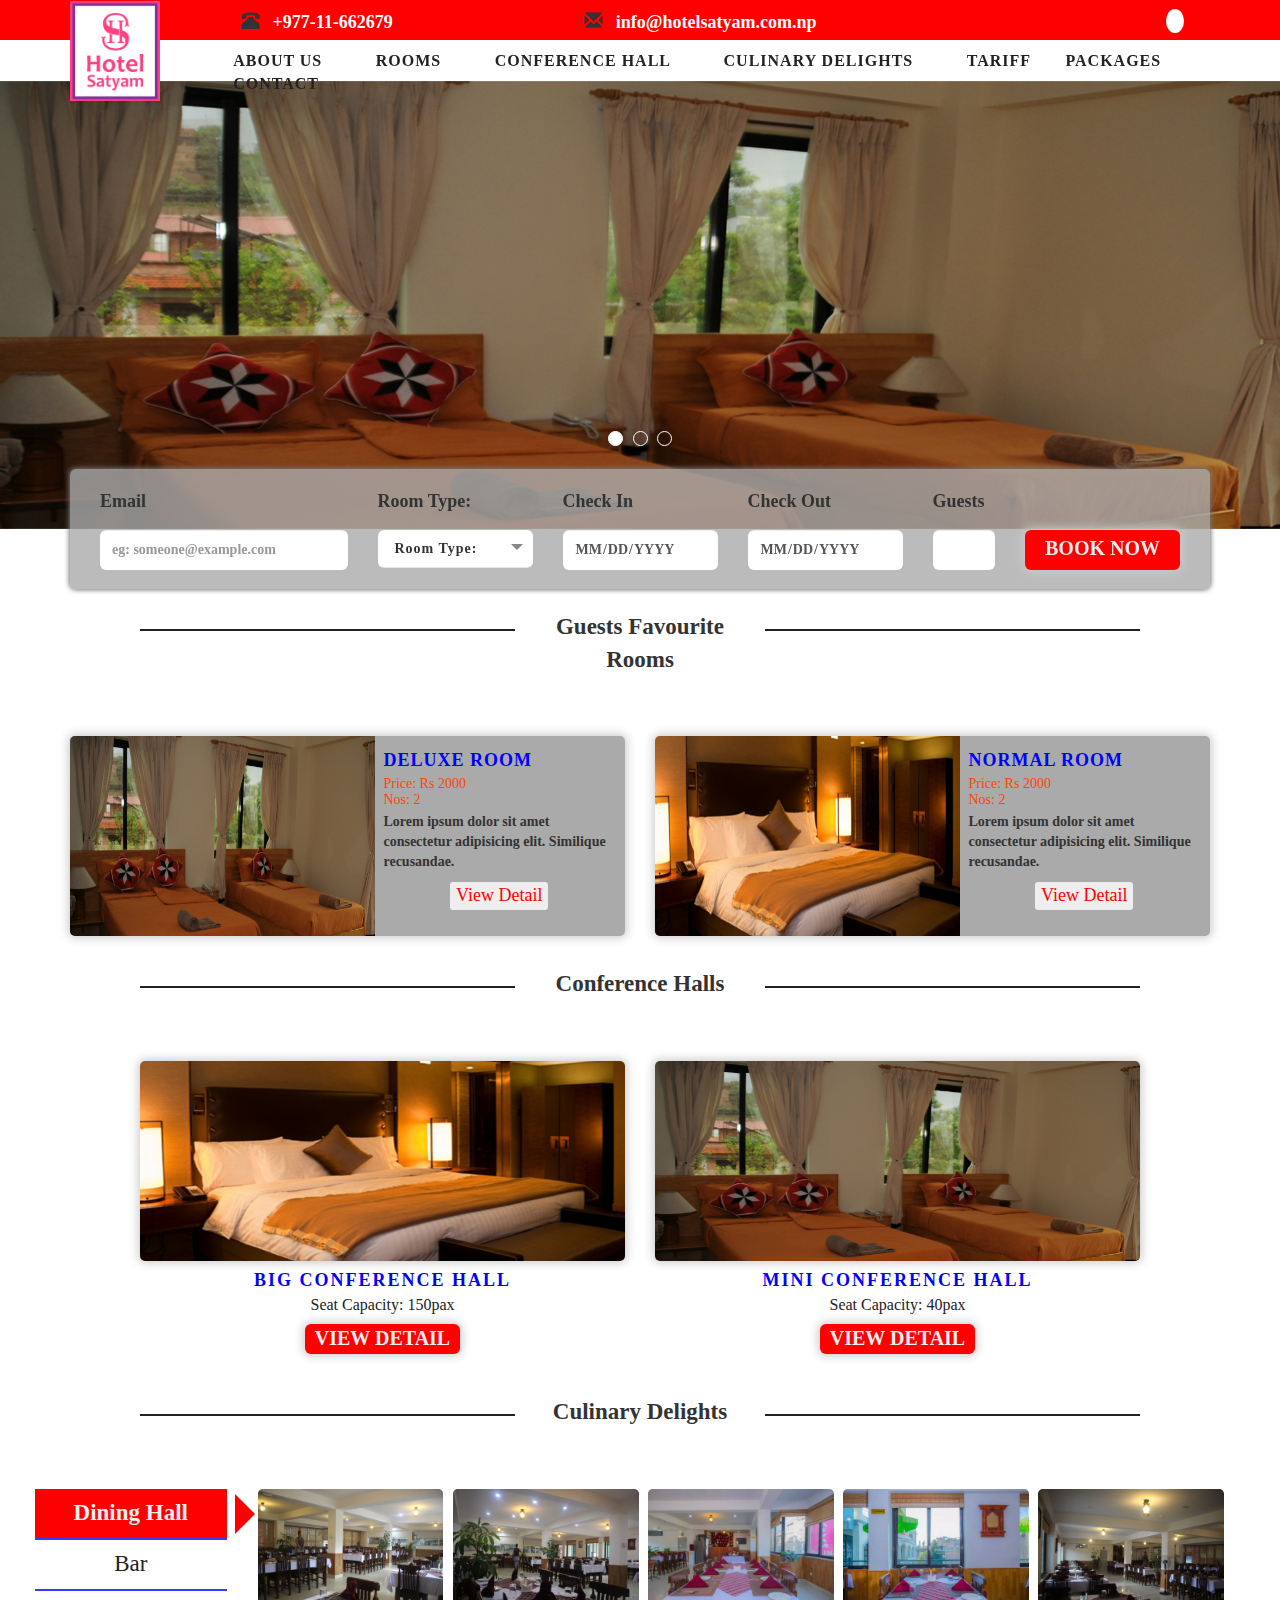
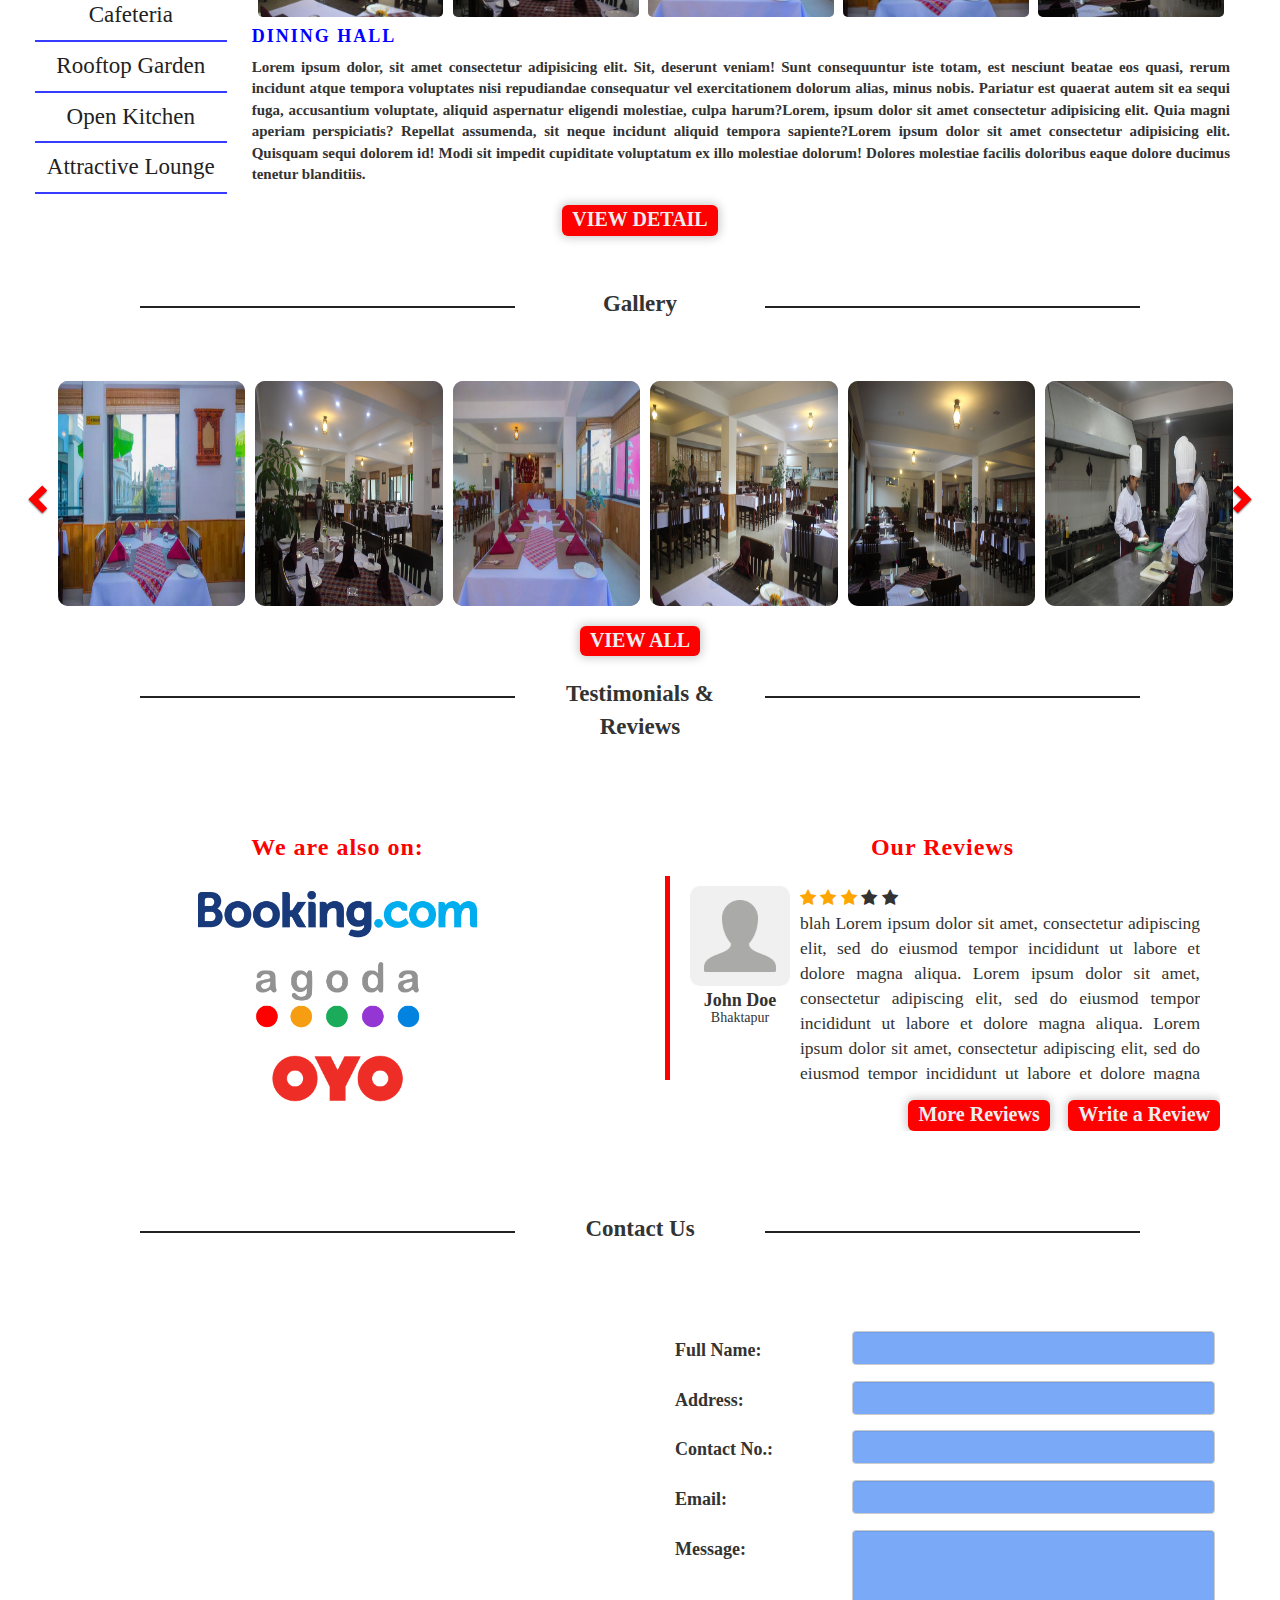
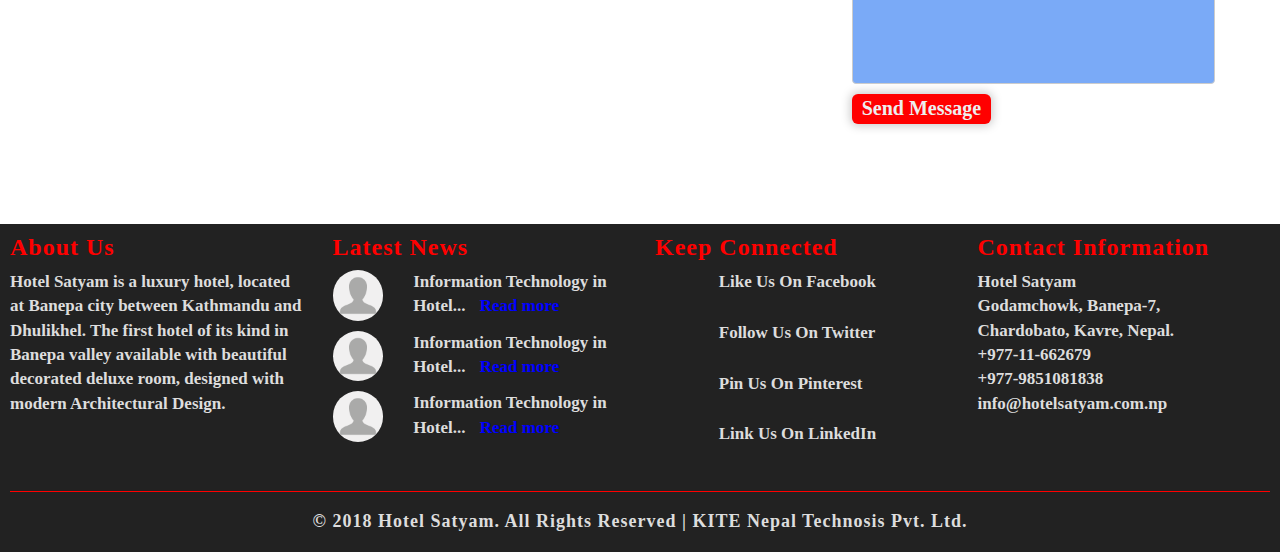
==== commit 9b73c29f: "completed aboutUs.html" ====
--- a/index.html
+++ b/index.html
@@ -72,7 +72,7 @@
                                 <li> <a href="D:/work/HotelSatyam/pages/facilities.html"> facilities</a></li>
                                 <li> <a href="D:/work/HotelSatyam/pages/specialities.html"> our specialities</a></li>
                                 <li> <a href="D:/work/HotelSatyam/pages/team.html"> our team</a></li>
-                                <li> <a href="D:/work/HotelSatyam/pages/gallery.html" target="_BLANK"> gallery</a></li>
+                                <li> <a href="D:/work/HotelSatyam/pages/gallery.html"> gallery</a></li>
                                 <li> <a href="D:/work/HotelSatyam/pages/extension.html"> proposed extension</a></li>
                             </ul>
                         </div>
@@ -120,7 +120,7 @@
         <div id="navbar">
 
             
-            <div class="container" style="height: 40px;">
+            <div class="container">
                 <ul>
                 
                     <li id="aboutUs" class="dropdown">
@@ -155,7 +155,7 @@
                             </li>
 
                             <li>
-                                <a href="D:/work/HotelSatyam/pages/gallery.html" target="_BLANK">
+                                <a href="D:/work/HotelSatyam/pages/gallery.html">
                                     gallery
                                 </a>
                             </li>
@@ -197,13 +197,13 @@
 
                         <ul class="dropdown-menu" id="conference_subMenu">
                             <li>
-                                <a href="D:/work/HotelSatyam/pages/bigConferenceHall.html" target="_BLANK">
+                                <a href="D:/work/HotelSatyam/pages/bigConferenceHall.html">
                                     big conference hall
                                 </a>
                             </li>
 
                             <li>
-                                <a href="D:/work/HotelSatyam/pages/miniConferenceHall.html" target="_BLANK">
+                                <a href="D:/work/HotelSatyam/pages/miniConferenceHall.html">
                                     mini conference hall
                                 </a>
                             </li>
@@ -252,6 +252,7 @@
                                         attractive lounge
                                     </a>
                                 </li>
+
                             </ul>
                         </li>
 
@@ -264,9 +265,12 @@
                     </li>
 
                     <li id="contact">
-                        <a href="D:/work/HotelSatyam/pages/contactUs.html" target="_BLANK">contact</a>
+                        <a href="D:/work/HotelSatyam/pages/contactUs.html">contact</a>
                     </li>
-                    
+
+                    <!-- <li>
+                        <button>Book</button>
+                    </li>                   -->
                 </ul>
             </div>
         </div>
@@ -513,6 +517,9 @@
                 <!-- /conference hall -->
 
                 <!-- culinary delight -->
+
+                
+                
                 <div class="title" style="margin-top: 0px;">
                     <hr> 
                     <div class="titleText"> Culinary Delights </div>
@@ -594,9 +601,6 @@
                                     <div class="content">
                                         <h4>dining hall</h4>
                                         <p>Lorem ipsum dolor, sit amet consectetur adipisicing elit. Sit, deserunt veniam! Sunt consequuntur iste totam, est nesciunt beatae eos quasi, rerum incidunt atque tempora voluptates nisi repudiandae consequatur vel exercitationem dolorum alias, minus nobis. Pariatur est quaerat autem sit ea sequi fuga, accusantium voluptate, aliquid aspernatur eligendi molestiae, culpa harum?Lorem, ipsum dolor sit amet consectetur adipisicing elit. Quia magni aperiam perspiciatis? Repellat assumenda, sit neque incidunt aliquid tempora sapiente?Lorem ipsum dolor sit amet consectetur adipisicing elit. Quisquam sequi dolorem id! Modi sit impedit cupiditate voluptatum ex illo molestiae dolorum! Dolores molestiae facilis doloribus eaque dolore ducimus tenetur blanditiis.</p>
-                                        <center>
-                                            <a href="D:/work/HotelSatyam/pages/culinaryDelights.html"><button class="basic_button">View detail</button></a>
-                                        </center>
                                     </div>
                                 </div>
 
@@ -626,7 +630,6 @@
                                     <div class="content">
                                         <h4>bar</h4>
                                         <p>Lorem ipsum dolor, sit amet consectetur adipisicing elit. Temporibus, porro aliquid? Suscipit mollitia sequi, accusantium quibusdam fugiat repudiandae illo sapiente rerum quaerat, tempore dolorum harum dicta molestias animi, alias perspiciatis nostrum excepturi modi consequuntur? Corrupti mollitia a aliquid suscipit praesentium ullam, architecto perspiciatis voluptates consequuntur voluptatem optio nostrum ratione ad ipsam vel earum quod quibusdam excepturi autem, quia minima! Molestias quam reprehenderit ut commodi ipsum quibusdam consectetur reiciendis incidunt est et sequi deserunt consequuntur quo labore, minima quasi omnis voluptates animi doloremque, culpa, illo quis aut perferendis quidem. Temporibus modi saepe sunt, fuga error ipsam deserunt deleniti delectus minima odio.</p>
-                                        <center><button class="basic_button">view detail</button></center>
                                     </div>
                                 </div>
 
@@ -656,7 +659,6 @@
                                     <div class="content">
                                         <h4>Cafeteria</h4>
                                         <p>Lorem ipsum dolor, sit amet consectetur adipisicing elit. Temporibus, porro aliquid? Suscipit mollitia sequi, accusantium quibusdam fugiat repudiandae illo sapiente rerum quaerat, tempore dolorum harum dicta molestias animi, alias perspiciatis nostrum excepturi modi consequuntur? Corrupti mollitia a aliquid suscipit praesentium ullam, architecto perspiciatis voluptates consequuntur voluptatem optio nostrum ratione ad ipsam vel earum quod quibusdam excepturi autem, quia minima! Molestias quam reprehenderit ut commodi ipsum quibusdam consectetur reiciendis incidunt est et sequi deserunt consequuntur quo labore, minima quasi omnis voluptates animi doloremque, culpa, illo quis aut perferendis quidem. Temporibus modi saepe sunt, fuga error ipsam deserunt deleniti delectus minima odio.</p>
-                                        <center><button class="basic_button">view detail</button></center>
                                     </div>
                                 </div>
 
@@ -686,7 +688,6 @@
                                     <div class="content">
                                         <h4>rooftop garden</h4>
                                         <p>Lorem ipsum dolor, sit amet consectetur adipisicing elit. Temporibus, porro aliquid? Suscipit mollitia sequi, accusantium quibusdam fugiat repudiandae illo sapiente rerum quaerat, tempore dolorum harum dicta molestias animi, alias perspiciatis nostrum excepturi modi consequuntur? Corrupti mollitia a aliquid suscipit praesentium ullam, architecto perspiciatis voluptates consequuntur voluptatem optio nostrum ratione ad ipsam vel earum quod quibusdam excepturi autem, quia minima! Molestias quam reprehenderit ut commodi ipsum quibusdam consectetur reiciendis incidunt est et sequi deserunt consequuntur quo labore, minima quasi omnis voluptates animi doloremque, culpa, illo quis aut perferendis quidem. Temporibus modi saepe sunt, fuga error ipsam deserunt deleniti delectus minima odio.</p>
-                                        <center><button class="basic_button">view detail</button></center>
                                     </div>
                                 </div>
 
@@ -716,7 +717,6 @@
                                     <div class="content">
                                         <h4>open kitchen</h4>
                                         <p>Lorem ipsum dolor, sit amet consectetur adipisicing elit. Temporibus, porro aliquid? Suscipit mollitia sequi, accusantium quibusdam fugiat repudiandae illo sapiente rerum quaerat, tempore dolorum harum dicta molestias animi, alias perspiciatis nostrum excepturi modi consequuntur? Corrupti mollitia a aliquid suscipit praesentium ullam, architecto perspiciatis voluptates consequuntur voluptatem optio nostrum ratione ad ipsam vel earum quod quibusdam excepturi autem, quia minima! Molestias quam reprehenderit ut commodi ipsum quibusdam consectetur reiciendis incidunt est et sequi deserunt consequuntur quo labore, minima quasi omnis voluptates animi doloremque, culpa, illo quis aut perferendis quidem. Temporibus modi saepe sunt, fuga error ipsam deserunt deleniti delectus minima odio.</p>
-                                        <center><button class="basic_button">view detail</button></center>
                                     </div>
                                 </div>
 
@@ -746,14 +746,17 @@
                                     <div class="content">
                                         <h4>Attractive Lounge</h4>
                                         <p>Lorem ipsum dolor, sit amet consectetur adipisicing elit. Temporibus, porro aliquid? Suscipit mollitia sequi, accusantium quibusdam fugiat repudiandae illo sapiente rerum quaerat, tempore dolorum harum dicta molestias animi, alias perspiciatis nostrum excepturi modi consequuntur? Corrupti mollitia a aliquid suscipit praesentium ullam, architecto perspiciatis voluptates consequuntur voluptatem optio nostrum ratione ad ipsam vel earum quod quibusdam excepturi autem, quia minima! Molestias quam reprehenderit ut commodi ipsum quibusdam consectetur reiciendis incidunt est et sequi deserunt consequuntur quo labore, minima quasi omnis voluptates animi doloremque, culpa, illo quis aut perferendis quidem. Temporibus modi saepe sunt, fuga error ipsam deserunt deleniti delectus minima odio.</p>
-                                        <center><button class="basic_button">view detail</button></center>
-                                    </div>
-                                </div>
-
-
-                            </div>
-                        </div>
-                    </div>
+                                    </div>
+                                </div>
+
+
+                            </div>
+                        </div>
+                    </div>
+                    
+                    <center>
+                        <a href="D:/work/HotelSatyam/pages/culinaryDelights.html"><button class="basic_button">View detail</button></a>
+                    </center>
                 </div>
                 
                 <!-- /culinary delight -->
@@ -767,7 +770,7 @@
                 </div>
 
                 <div class="gallery">
-                    <div id="myCarousel" class="carousel slide" data-ride="carousel">
+                    <div id="myGallery" class="carousel slide" data-ride="carousel">
                          <!-- Wrapper for slides -->
                         <div class="carousel-inner">
                             <div class="item active">
@@ -864,17 +867,17 @@
                           </div>
                           
                           <!-- Left and right controls -->
-                            <a class="left carousel-control" href="#myCarousel" data-slide="prev">
+                            <a class="left carousel-control" href="#myGallery" data-slide="prev">
                                 <span class="glyphicon glyphicon-chevron-left" ></span>
                                 <span class="sr-only">Previous</span>
                             </a>
-                            <a class="right carousel-control" href="#myCarousel" data-slide="next">
+                            <a class="right carousel-control" href="#myGallery" data-slide="next">
                                 <span class="glyphicon glyphicon-chevron-right"></span>
                                 <span class="sr-only">Next</span>
                             </a>
                     </div>
                     <center>
-                        <a href="D:/work/HotelSatyam/pages/gallery.html" target="_BLANK"> <button class="basic_button">View All</button> </a>
+                        <a href="D:/work/HotelSatyam/pages/gallery.html"> <button class="basic_button">View All</button> </a>
                     </center>
                 </div>
 
@@ -909,7 +912,7 @@
                         </div>
                     </div>
                     <center>
-                        <a href="D:/work/HotelSatyam/pages/gallery.html" target="_BLANK"> <button class="basic_button">View All</button> </a>
+                        <a href="D:/work/HotelSatyam/pages/gallery.html"> <button class="basic_button">View All</button> </a>
                     </center>
                 </div>
 
@@ -1003,7 +1006,7 @@
                                         </div>
                                     </blockquote>
                                     <div class="buttonContainer">
-                                        <a href="pages\review.html" target="_BLANK"> <button class="basic_button" style="text-transform:inherit;">More Reviews</button></a>
+                                        <a href="pages\review.html"> <button class="basic_button" style="text-transform:inherit;">More Reviews</button></a>
                                         <a href="#"> <button class="basic_button" style="text-transform:inherit;"> Write a Review</button></a>
                                     </div>  
                                 </div>
--- a/stylesheets/main.css
+++ b/stylesheets/main.css
@@ -212,18 +212,18 @@
   text-transform: uppercase;
   background: transparent;
   float: right;
-  width: 90%;
+  width: 87%;
   height: 40px;
-  padding: 9px 0 0 0;
+  padding: 9px 0 0 0px;
   font-size: 16px;
   margin-top: -2px;
   font-weight: bolder;
-  letter-spacing: 2px;
+  letter-spacing: 1px;
 }
 /* line 25, ../sass/modules/_navbar.scss */
 #navbar ul li {
   display: inline;
-  padding: 10.5px 18px;
+  padding: 10.5px 15px;
   text-align: center;
   cursor: pointer;
 }
@@ -1914,3 +1914,337 @@
 .tariffContainer ol li {
   padding: 5px;
 }
+
+/* line 1, ../sass/modules/_aboutUs.scss */
+#aboutUs_image {
+  height: 35vw;
+  width: 100%;
+  display: flex;
+  justify-content: center;
+  align-items: center;
+  position: relative;
+  background-image: url("D:/work/HotelSatyam/images/conference1.jpg");
+  background-position: center;
+  background-size: cover;
+  background-repeat: no-repeat;
+  background-attachment: fixed;
+}
+/* line 16, ../sass/modules/_aboutUs.scss */
+#aboutUs_image span {
+  height: auto;
+  padding: 10px;
+  width: auto;
+  background: rgba(34, 34, 34, 0.5);
+  display: flex;
+  justify-content: center;
+  align-items: center;
+  border-radius: 20px 0 20px 0;
+}
+/* line 26, ../sass/modules/_aboutUs.scss */
+#aboutUs_image span h2 {
+  margin: 0;
+  text-transform: uppercase;
+  text-align: center;
+  font-weight: bolder;
+  letter-spacing: 2px;
+  color: #2832bd;
+}
+
+/* line 39, ../sass/modules/_aboutUs.scss */
+#introduction {
+  margin: 50px 0;
+  padding: 20px;
+  background: #fff;
+}
+/* line 46, ../sass/modules/_aboutUs.scss */
+#introduction .img-container img {
+  border-radius: 10px;
+}
+/* line 51, ../sass/modules/_aboutUs.scss */
+#introduction .text-container {
+  padding: 10px 30px;
+}
+/* line 54, ../sass/modules/_aboutUs.scss */
+#introduction .text-container h2 {
+  text-transform: uppercase;
+  font-weight: 600;
+  letter-spacing: 2px;
+  color: #2832bd;
+}
+/* line 61, ../sass/modules/_aboutUs.scss */
+#introduction .text-container p {
+  font-size: 18px;
+  text-align: justify;
+}
+
+/* line 68, ../sass/modules/_aboutUs.scss */
+.message-section {
+  padding: 50px 10px;
+  display: flex;
+  justify-content: center;
+  align-items: center;
+  position: relative;
+  background-position: center;
+  background-size: cover;
+  background-repeat: no-repeat;
+  background-attachment: fixed;
+  background-image: url("D:/work/HotelSatyam/images/Queen-Room.jpg");
+}
+/* line 83, ../sass/modules/_aboutUs.scss */
+.message-section #M-D {
+  max-width: 60%;
+  padding: 30px 50px 30px 30px;
+}
+/* line 88, ../sass/modules/_aboutUs.scss */
+.message-section #other2 {
+  margin-top: 25px;
+}
+/* line 92, ../sass/modules/_aboutUs.scss */
+.message-section .message-container {
+  background: rgba(153, 153, 153, 0.7);
+  padding: 25px 30px;
+  border-radius: 15px;
+}
+/* line 98, ../sass/modules/_aboutUs.scss */
+.message-section .message-container .image {
+  display: flex;
+  justify-content: center;
+  align-items: center;
+  padding-top: 30px;
+}
+/* line 104, ../sass/modules/_aboutUs.scss */
+.message-section .message-container .image img {
+  border-radius: 10px;
+}
+/* line 109, ../sass/modules/_aboutUs.scss */
+.message-section .message-container h3, .message-section .message-container h4 {
+  text-align: center;
+  letter-spacing: 1px;
+  text-transform: uppercase;
+  font-weight: bolder;
+  color: black;
+}
+/* line 117, ../sass/modules/_aboutUs.scss */
+.message-section .message-container h4 {
+  text-transform: capitalize;
+  color: #323232;
+}
+/* line 123, ../sass/modules/_aboutUs.scss */
+.message-section .message-container .message {
+  padding: 20px 0;
+}
+/* line 126, ../sass/modules/_aboutUs.scss */
+.message-section .message-container .message p {
+  font-size: 18px;
+  letter-spacing: .5px;
+  text-align: justify;
+  line-height: 1.5em;
+  font-weight: bold;
+  color: #000;
+}
+/* line 134, ../sass/modules/_aboutUs.scss */
+.message-section .message-container .message p::before {
+  content: '\f10d';
+  font-family: "FontAwesome";
+  font-size: 40px;
+  padding: 0 10px;
+}
+/* line 141, ../sass/modules/_aboutUs.scss */
+.message-section .message-container .message p::after {
+  content: '\f10e';
+  font-family: "FontAwesome";
+  font-size: 40px;
+  padding: 0 10px;
+  position: relative;
+  top: 10px;
+}
+
+/* line 156, ../sass/modules/_aboutUs.scss */
+#specialities .speciality {
+  padding: 20px 0 40px 0;
+}
+/* line 159, ../sass/modules/_aboutUs.scss */
+#specialities .speciality h3 {
+  text-transform: uppercase;
+  font-weight: bold;
+  color: #2832bd;
+  letter-spacing: 2px;
+  padding: 0 0 30px 0;
+  text-align: center;
+}
+/* line 168, ../sass/modules/_aboutUs.scss */
+#specialities .speciality .card-container {
+  display: flex;
+  flex-wrap: wrap;
+  justify-content: center;
+}
+/* line 173, ../sass/modules/_aboutUs.scss */
+#specialities .speciality .card-container .row {
+  margin: 0 auto;
+}
+/* line 177, ../sass/modules/_aboutUs.scss */
+#specialities .speciality .card-container .card {
+  width: 250px;
+  height: auto;
+  background: #ddd;
+  padding: 25px;
+  box-shadow: 0 0 10px 1px #aaa;
+  margin: 10px 20px 30px 20px;
+}
+/* line 186, ../sass/modules/_aboutUs.scss */
+#specialities .speciality .card-container .card .sym-container {
+  text-align: center;
+  background: #a3a3a3;
+  height: 80px;
+  width: 80px;
+  display: flex;
+  justify-content: center;
+  align-items: center;
+  margin: auto;
+  border-radius: 50%;
+}
+/* line 197, ../sass/modules/_aboutUs.scss */
+#specialities .speciality .card-container .card .sym-container i {
+  font-size: 45px;
+  color: #333;
+}
+/* line 203, ../sass/modules/_aboutUs.scss */
+#specialities .speciality .card-container .card a {
+  text-decoration: none;
+  color: #222;
+}
+/* line 207, ../sass/modules/_aboutUs.scss */
+#specialities .speciality .card-container .card a h4 {
+  text-align: center;
+  font-weight: bolder;
+  letter-spacing: 2px;
+}
+/* line 215, ../sass/modules/_aboutUs.scss */
+#specialities .speciality .card-container .card p {
+  text-align: center;
+}
+
+/* line 223, ../sass/modules/_aboutUs.scss */
+#facilities {
+  padding: 30px;
+  position: relative;
+  background-position: center;
+  background-size: cover;
+  background-repeat: no-repeat;
+  background-attachment: fixed;
+  background-image: url("D:/work/HotelSatyam/images/hotel.jpg");
+}
+/* line 232, ../sass/modules/_aboutUs.scss */
+#facilities h2 {
+  text-transform: uppercase;
+  font-weight: bolder;
+  color: #2832bd;
+  letter-spacing: 2px;
+  padding: 0px 0;
+  text-align: center;
+}
+/* line 241, ../sass/modules/_aboutUs.scss */
+#facilities .facility {
+  margin: auto;
+  display: flex;
+  flex-wrap: wrap;
+}
+/* line 249, ../sass/modules/_aboutUs.scss */
+#facilities .facility .facility-card {
+  margin: 15px auto;
+  background: rgba(85, 85, 85, 0.7);
+  width: 45%;
+  display: flex;
+  justify-content: space-between;
+  align-items: center;
+  flex-wrap: wrap;
+  height: 80px;
+  border-radius: 60px;
+  padding: 10px;
+}
+/* line 261, ../sass/modules/_aboutUs.scss */
+#facilities .facility .facility-card:nth-child(even) {
+  flex-direction: row-reverse;
+}
+/* line 266, ../sass/modules/_aboutUs.scss */
+#facilities .facility .facility-card .sym-container {
+  text-align: center;
+  background: rgba(170, 170, 170, 0.8);
+  height: 60px;
+  width: 60px;
+  display: flex;
+  justify-content: center;
+  align-items: center;
+  border-radius: 50%;
+}
+/* line 277, ../sass/modules/_aboutUs.scss */
+#facilities .facility .facility-card .sym-container i {
+  font-size: 30px;
+  color: #333333;
+}
+/* line 283, ../sass/modules/_aboutUs.scss */
+#facilities .facility .facility-card .facility-desc {
+  margin: 0 30px;
+}
+/* line 286, ../sass/modules/_aboutUs.scss */
+#facilities .facility .facility-card .facility-desc h3 {
+  margin: 0;
+  text-transform: capitalize;
+  text-align: center;
+  font-weight: bolder;
+  letter-spacing: 2px;
+  text-transform: uppercase;
+  color: #000;
+}
+
+@media screen and (min-width: 1025px) {
+  /* line 307, ../sass/modules/_aboutUs.scss */
+  .facility {
+    max-width: 60%;
+  }
+  /* line 310, ../sass/modules/_aboutUs.scss */
+  .facility .sym-container {
+    margin: 0;
+  }
+}
+@media screen and (max-width: 1000px) {
+  /* line 321, ../sass/modules/_aboutUs.scss */
+  #introduction .text-container {
+    padding: 10px 0;
+  }
+
+  /* line 327, ../sass/modules/_aboutUs.scss */
+  .message-section #M-D {
+    max-width: 100%;
+  }
+  /* line 331, ../sass/modules/_aboutUs.scss */
+  .message-section #other1 {
+    margin-top: 30px;
+  }
+
+  /* line 336, ../sass/modules/_aboutUs.scss */
+  #facilities {
+    padding: 10px;
+  }
+  /* line 339, ../sass/modules/_aboutUs.scss */
+  #facilities .facility {
+    max-width: 100%;
+  }
+  /* line 342, ../sass/modules/_aboutUs.scss */
+  #facilities .facility .facility-card {
+    width: 300px;
+    height: auto;
+    display: block;
+    border-radius: 10px;
+  }
+  /* line 348, ../sass/modules/_aboutUs.scss */
+  #facilities .facility .facility-card .sym-container {
+    margin: auto;
+  }
+  /* line 355, ../sass/modules/_aboutUs.scss */
+  #facilities .facility .facility-card .facility-desc h3 {
+    padding-top: 15px;
+    font-size: 23px;
+    letter-spacing: 0px;
+  }
+}
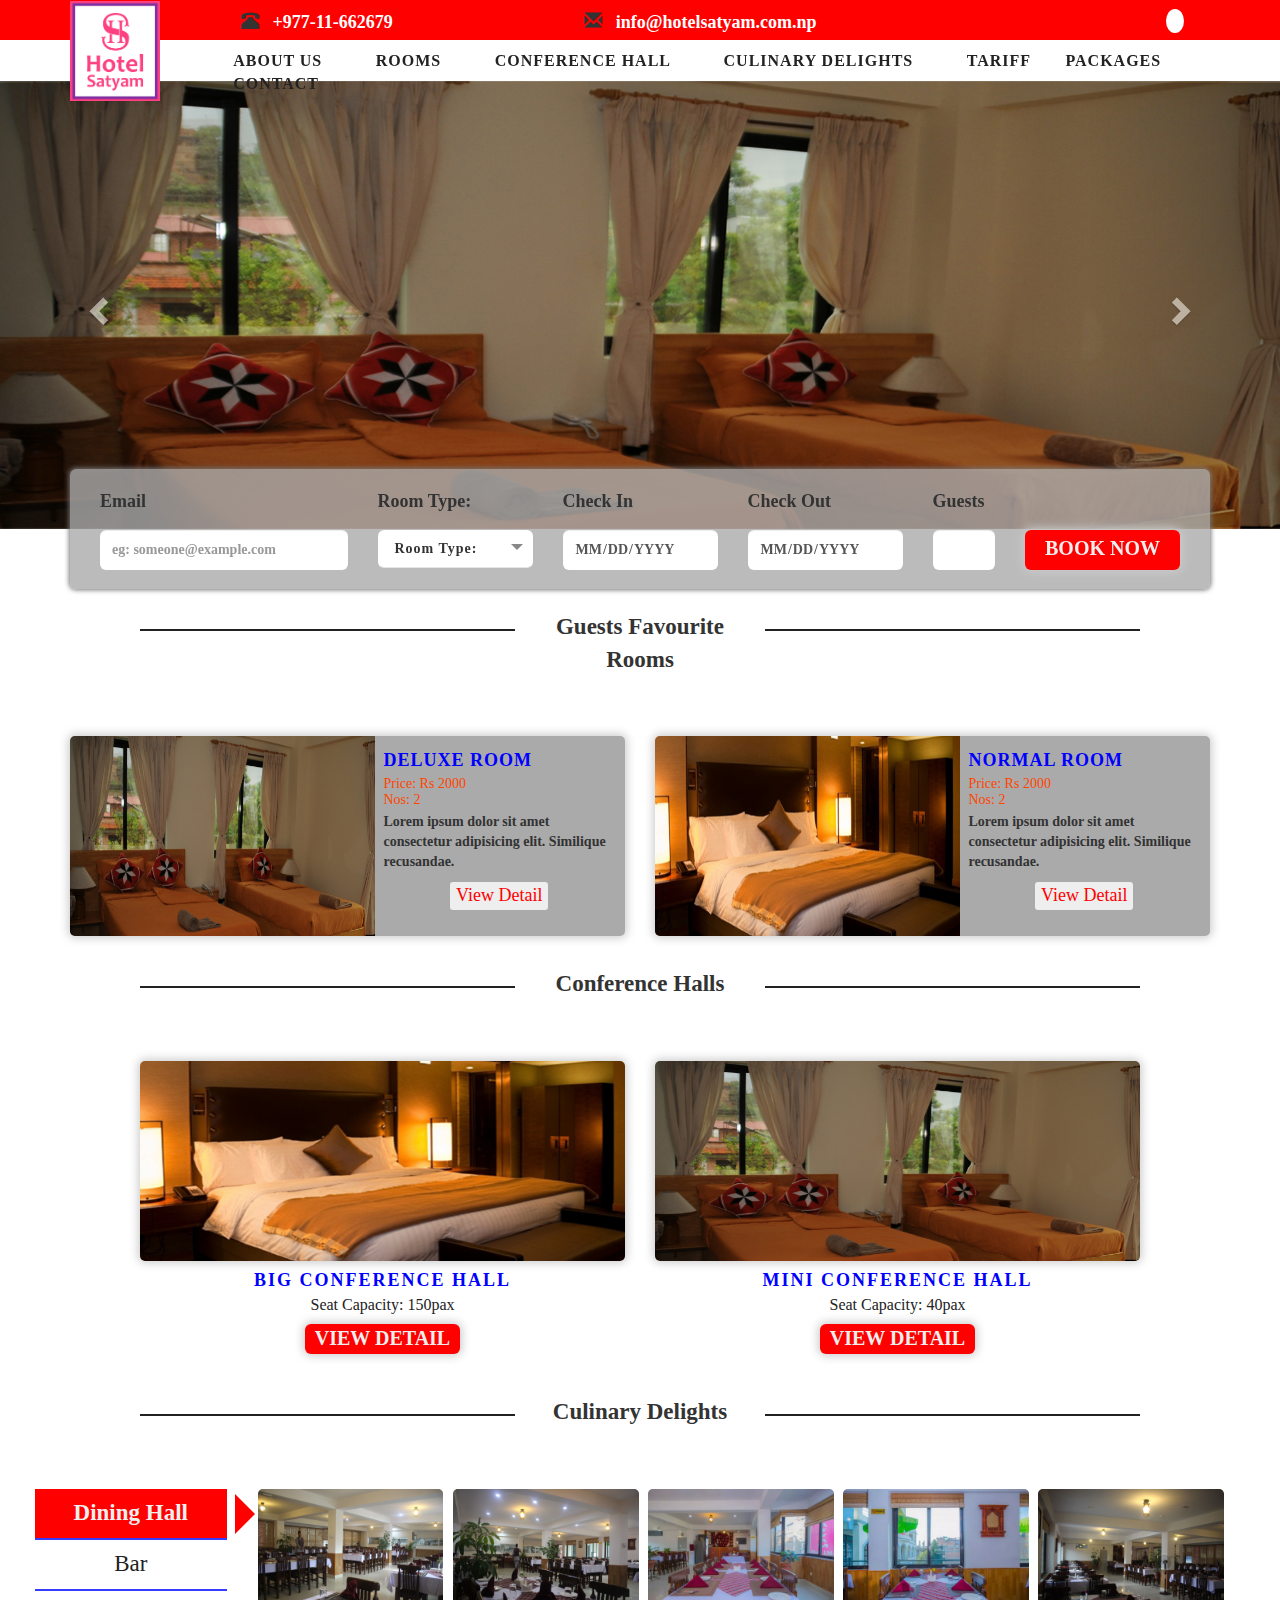
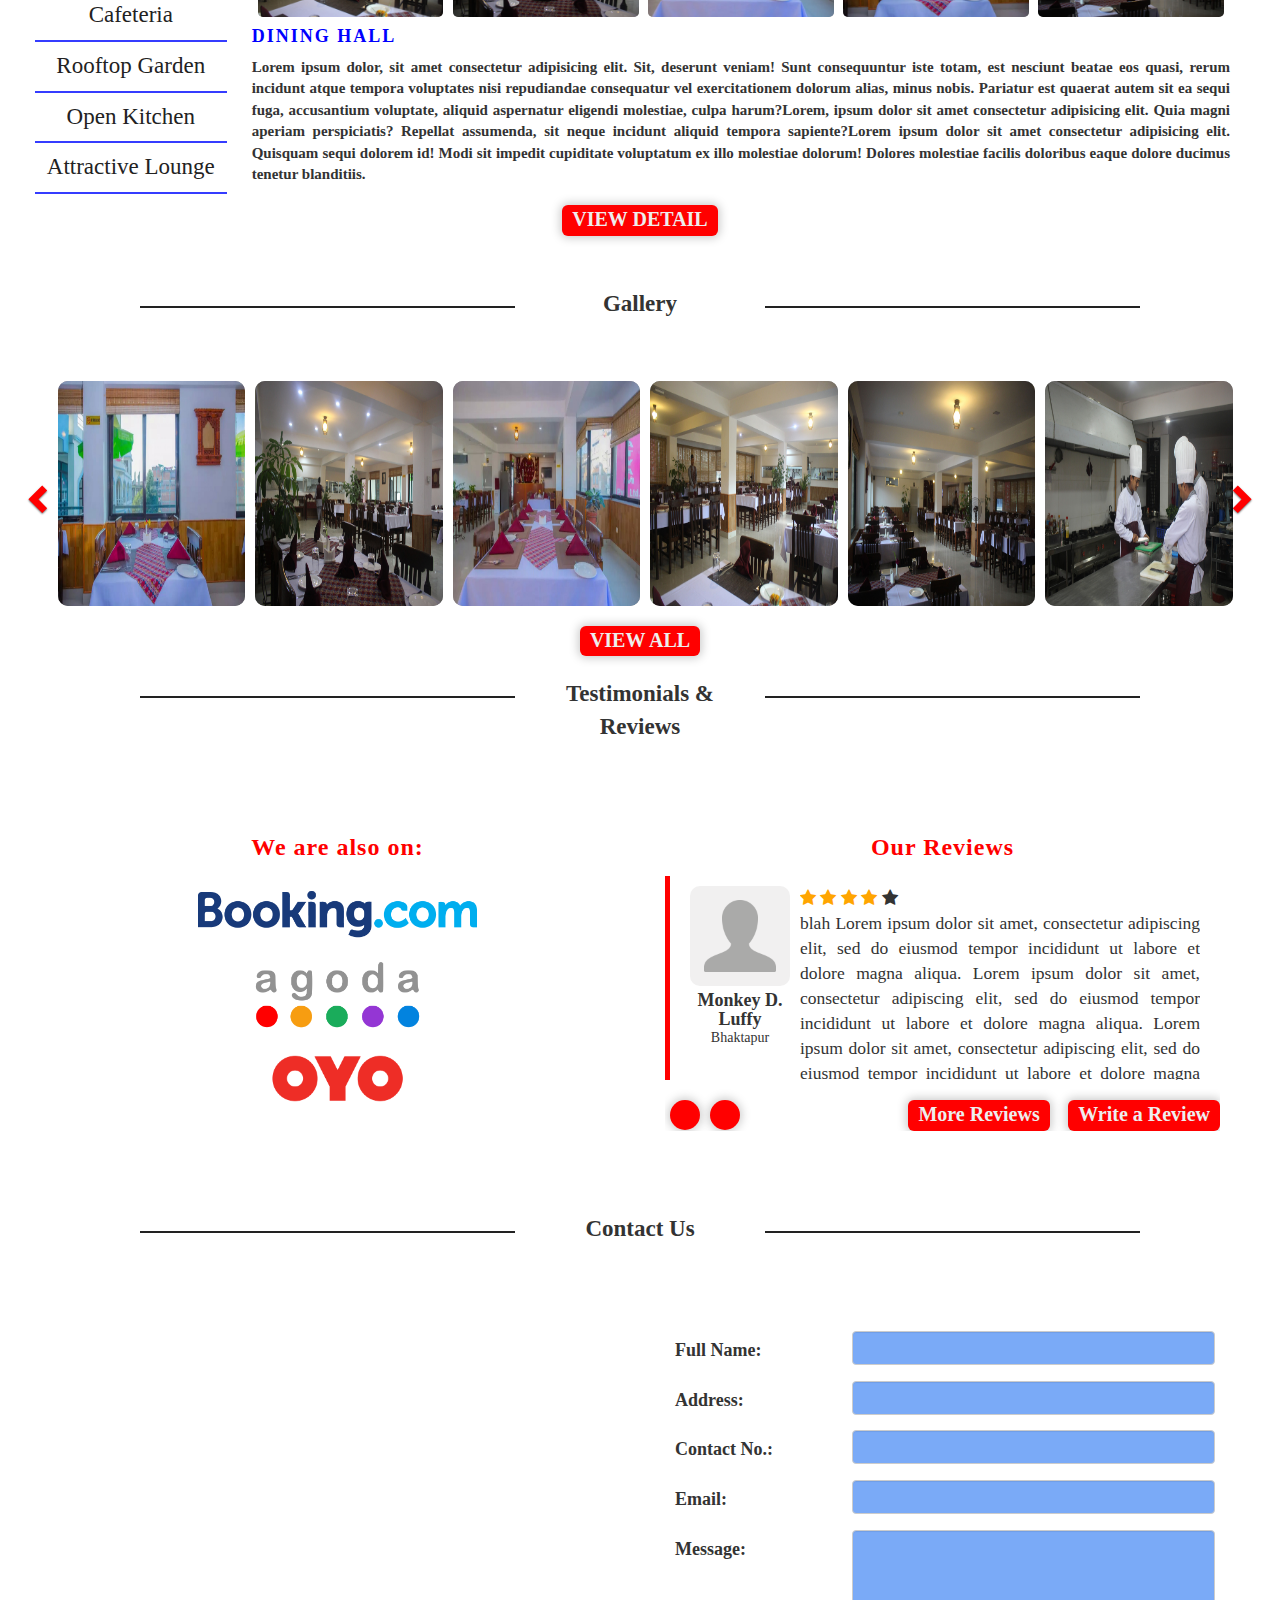
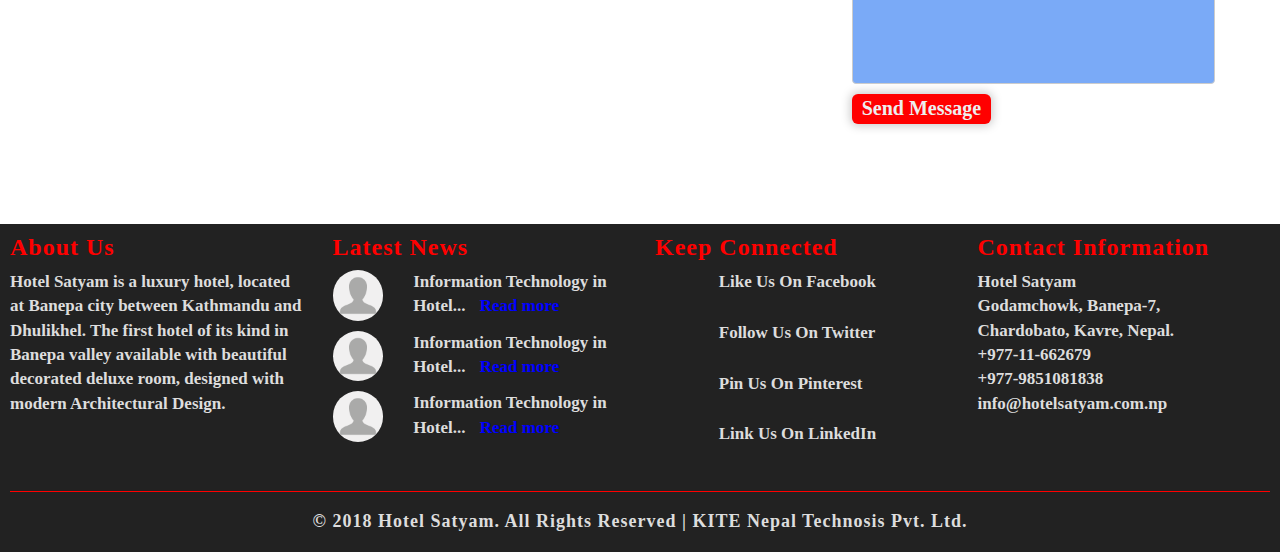
==== commit 5b98207c: "needs to be finalized" ====
--- a/index.html
+++ b/index.html
@@ -283,11 +283,11 @@
 
                 <div id="myCarousel" class="carousel slide" data-ride="carousel">
                     <!-- Indicators -->
-                    <ol class="carousel-indicators">
+                    <!-- <ol class="carousel-indicators">
                         <li data-target="#myCarousel" data-slide-to="0" class="active"></li>
                         <li data-target="#myCarousel" data-slide-to="1"></li>
                         <li data-target="#myCarousel" data-slide-to="2"></li>
-                    </ol>
+                    </ol> -->
                 
                     <!-- Wrapper for slides -->
                     <div class="carousel-inner">
@@ -303,6 +303,16 @@
                         <img src="images/slider3.jpg" alt="" style="width:100%;" class="img-responsive">
                         </div>
                     </div>
+
+                    <!-- button container -->
+                    <a class="left carousel-control" href="#myCarousel" data-slide="prev">
+                        <span class="glyphicon glyphicon-chevron-left"></span>
+                        <span class="sr-only">Previous</span>
+                      </a>
+                      <a class="right carousel-control" href="#myCarousel" data-slide="next">
+                        <span class="glyphicon glyphicon-chevron-right"></span>
+                        <span class="sr-only">Next</span>
+                      </a>
                 </div>
 
         </div>
@@ -962,57 +972,134 @@
 
                                 <div class="media">
 
-                                    <blockquote class="blockquote">
-                                        <div class="content">
-                                            <div class="media-left media-top" id="review_userProfile1">
-                                                <img src="images/profileimage.png" class="media-object" style="width:100px;">
-                                                <h4 id="review_userName" style="font-weight: bolder; margin-top: 5px;">John Doe</h4>
-                                                <h5 id="review_userAddress">Bhaktapur</h5>
+                                    <blockquote class="blockquote" id="reviewBlockquote">
+                                        <div id="review_slide">
+                                            <div class="content" id="review_slideContent-lastItemClone">
+                                                <div class="media-left media-top">
+                                                    <img src="images/profileimage.png" class="media-object" style="width:100px;">
+                                                    <h4 id="review_userName" style="font-weight: bolder; margin-top: 5px;">Roronoa Zoro</h4>
+                                                    <h5 id="review_userAddress">Bhaktapur</h5>
+                                                </div>
+    
+                                                <div class="media-body">
+                                                    <!-- rating stars -->
+                                                    <span class="fa fa-star checked"></span>
+                                                    <span class="fa fa-star checked"></span>
+                                                    <span class="fa fa-star checked"></span>
+                                                    <span class="fa fa-star"></span>
+                                                    <span class="fa fa-star"></span>
+    
+                                                    <p> blah Lorem ipsum dolor sit amet, consectetur adipiscing elit, sed do eiusmod tempor incididunt ut labore et dolore magna aliqua.
+                                                    Lorem ipsum dolor sit amet, consectetur adipiscing elit, sed do eiusmod tempor incididunt ut labore et dolore magna aliqua.
+                                                    Lorem ipsum dolor sit amet, consectetur adipiscing elit, sed do eiusmod tempor incididunt ut labore et dolore magna aliqua.</p>
+                                                </div>
                                             </div>
-
-                                            <div class="media-body">
-                                                <!-- rating stars -->
-                                                <span class="fa fa-star checked"></span>
-                                                <span class="fa fa-star checked"></span>
-                                                <span class="fa fa-star checked"></span>
-                                                <span class="fa fa-star"></span>
-                                                <span class="fa fa-star"></span>
-
-                                                <p> blah Lorem ipsum dolor sit amet, consectetur adipiscing elit, sed do eiusmod tempor incididunt ut labore et dolore magna aliqua.
-                                                Lorem ipsum dolor sit amet, consectetur adipiscing elit, sed do eiusmod tempor incididunt ut labore et dolore magna aliqua.
-                                                Lorem ipsum dolor sit amet, consectetur adipiscing elit, sed do eiusmod tempor incididunt ut labore et dolore magna aliqua.</p>
+    
+                                            <div class="content" >
+                                                <div class="media-left media-top">
+                                                    <img src="images/profileimage.png" class="media-object" style="width:100px;">
+                                                    <h4 id="review_userName" style="font-weight: bolder; margin-top: 5px;">Monkey D. Luffy</h4>
+                                                    <h5 id="review_userAddress">Bhaktapur</h5>
+                                                </div>
+    
+                                                <div class="media-body">
+                                                    <!-- rating stars -->
+                                                    <span class="fa fa-star checked"></span>
+                                                    <span class="fa fa-star checked"></span>
+                                                    <span class="fa fa-star checked"></span>
+                                                    <span class="fa fa-star checked"></span>
+                                                    <span class="fa fa-star"></span>
+    
+                                                    <p> blah Lorem ipsum dolor sit amet, consectetur adipiscing elit, sed do eiusmod tempor incididunt ut labore et dolore magna aliqua.
+                                                    Lorem ipsum dolor sit amet, consectetur adipiscing elit, sed do eiusmod tempor incididunt ut labore et dolore magna aliqua.
+                                                    Lorem ipsum dolor sit amet, consectetur adipiscing elit, sed do eiusmod tempor incididunt ut labore et dolore magna aliqua.</p>
+                                                </div>
                                             </div>
-                                        </div>
-
-                                        <div class="content">
-                                            <div class="media-left media-top" id="review_userProfile1">
-                                                <img src="images/profileimage.png" class="media-object" style="width:100px;">
-                                                <h4 id="review_userName" style="font-weight: bolder; margin-top: 5px;">John Doe</h4>
-                                                <h5 id="review_userAddress">Bhaktapur</h5>
+
+                                            
+                                            <div class="content">
+                                                <div class="media-left media-top">
+                                                    <img src="images/profileimage.png" class="media-object" style="width:100px;">
+                                                    <h4 id="review_userName" style="font-weight: bolder; margin-top: 5px;">John Doe</h4>
+                                                    <h5 id="review_userAddress">Bhaktapur</h5>
+                                                </div>
+    
+                                                <div class="media-body">
+                                                    <!-- rating stars -->
+                                                    <span class="fa fa-star checked"></span>
+                                                    <span class="fa fa-star checked"></span>
+                                                    <span class="fa fa-star checked"></span>
+                                                    <span class="fa fa-star"></span>
+                                                    <span class="fa fa-star"></span>
+                                                    
+                                                    <p> blah Lorem ipsum dolor sit amet, consectetur adipiscing elit, sed do eiusmod tempor incididunt ut labore et dolore magna aliqua.
+                                                    Lorem ipsum dolor sit amet, consectetur adipiscing elit, sed do eiusmod tempor incididunt ut labore et dolore magna aliqua.
+                                                    Lorem ipsum dolor sit amet, consectetur adipiscing elit, sed do eiusmod tempor incididunt ut labore et dolore magna aliqua.</p>
+                                                </div>
                                             </div>
 
-                                            <div class="media-body">
-                                                <!-- rating stars -->
-                                                <span class="fa fa-star checked"></span>
-                                                <span class="fa fa-star checked"></span>
-                                                <span class="fa fa-star checked"></span>
-                                                <span class="fa fa-star"></span>
-                                                <span class="fa fa-star"></span>
-
-                                                <p> blah Lorem ipsum dolor sit amet, consectetur adipiscing elit, sed do eiusmod tempor incididunt ut labore et dolore magna aliqua.
-                                                Lorem ipsum dolor sit amet, consectetur adipiscing elit, sed do eiusmod tempor incididunt ut labore et dolore magna aliqua.
-                                                Lorem ipsum dolor sit amet, consectetur adipiscing elit, sed do eiusmod tempor incididunt ut labore et dolore magna aliqua.</p>
+                                            <div class="content">
+                                                <div class="media-left media-top">
+                                                    <img src="images/profileimage.png" class="media-object" style="width:100px;">
+                                                    <h4 id="review_userName" style="font-weight: bolder; margin-top: 5px;">Roronoa Zoro</h4>
+                                                    <h5 id="review_userAddress">Bhaktapur</h5>
+                                                </div>
+    
+                                                <div class="media-body">
+                                                    <!-- rating stars -->
+                                                    <span class="fa fa-star checked"></span>
+                                                    <span class="fa fa-star checked"></span>
+                                                    <span class="fa fa-star checked"></span>
+                                                    <span class="fa fa-star"></span>
+                                                    <span class="fa fa-star"></span>
+                                                    
+                                                    <p> blah Lorem ipsum dolor sit amet, consectetur adipiscing elit, sed do eiusmod tempor incididunt ut labore et dolore magna aliqua.
+                                                    Lorem ipsum dolor sit amet, consectetur adipiscing elit, sed do eiusmod tempor incididunt ut labore et dolore magna aliqua.
+                                                    Lorem ipsum dolor sit amet, consectetur adipiscing elit, sed do eiusmod tempor incididunt ut labore et dolore magna aliqua.</p>
+                                                </div>
                                             </div>
-                                        </div>
+
+                                            <div class="content" id="review_slideContent-firstItemClone">
+                                                <div class="media-left media-top">
+                                                    <img src="images/profileimage.png" class="media-object" style="width:100px;">
+                                                    <h4 id="review_userName" style="font-weight: bolder; margin-top: 5px;">Monkey D. Luffy</h4>
+                                                    <h5 id="review_userAddress">Bhaktapur</h5>
+                                                </div>
+                
+                                                <div class="media-body">
+                                                    <!-- rating stars -->
+                                                    <span class="fa fa-star checked"></span>
+                                                    <span class="fa fa-star checked"></span>
+                                                    <span class="fa fa-star checked"></span>
+                                                    <span class="fa fa-star"></span>
+                                                    <span class="fa fa-star"></span>
+                
+                                                    <p> blah Lorem ipsum dolor sit amet, consectetur adipiscing elit, sed do eiusmod tempor incididunt ut labore et dolore magna aliqua.
+                                                    Lorem ipsum dolor sit amet, consectetur adipiscing elit, sed do eiusmod tempor incididunt ut labore et dolore magna aliqua.
+                                                    Lorem ipsum dolor sit amet, consectetur adipiscing elit, sed do eiusmod tempor incididunt ut labore et dolore magna aliqua.</p>
+                                                </div>
+                                            </div>
+                                        </div>
+                                        
                                     </blockquote>
+
+                                    <div class="sliderButtonContainer">
+                                        <button class="basic_button" id="review_slideContent-prevBtn">
+                                            <i class="fas fa-angle-up"></i>
+                                        </button>
+                                        <button class="basic_button" id="review_slideContent-nextBtn">
+                                            <i class="fas fa-angle-down"></i>
+                                        </button>
+                                    </div>
+
                                     <div class="buttonContainer">
                                         <a href="pages\review.html"> <button class="basic_button" style="text-transform:inherit;">More Reviews</button></a>
-                                        <a href="#"> <button class="basic_button" style="text-transform:inherit;"> Write a Review</button></a>
+                                        <button class="basic_button" style="text-transform:inherit;" data-toggle="modal" data-target="#writeReviewModal"> Write a Review</button>
                                     </div>  
                                 </div>
                             </div>
-
-                             <div class="resp_review_container">
+                            
+                            <div class="resp_review_container">
                                 <h3>Our Reviews</h3>
 
                                 <div class="resp_media-content">
@@ -1094,7 +1181,7 @@
                                         </div>
     
                                         <div class="col-xs-6">
-                                            <button class="basic_button" style="text-transform:inherit; margin-top: 20px; font-weight:inherit;">Write a Review</button>
+                                            <button class="basic_button" style="text-transform:inherit; margin-top: 20px; font-weight:inherit;" data-toggle="modal" data-target="#writeReviewModal">Write a Review</button>
                                         </div>
                                     </div>
                                 </div>
@@ -1106,6 +1193,53 @@
                 <!-- /review -->
         </div>
         <!-- /display-section -->
+
+        <!-- review Modal -->
+        <div id="reviewModal">
+            <div id="writeReviewModal" class="modal fade" role="dialog">
+                <div class="modal-dialog">
+                
+                    <!-- Modal content-->
+                    <div class="modal-content">
+                    <div class="modal-header">
+                        <button type="button" class="close" data-dismiss="modal">&times;</button>
+                        <h2 class="modal-title" style="text-align: center;">Please Review Us</h2>
+                    </div>
+                    <div class="modal-body">
+                        <div class="starRating">
+                            <h4>
+                                Also Rate us:
+                            </h4>
+                            <div class="starContainer">
+                                <span class="fa fa-star" id="star1"></span>
+                                <span class="fa fa-star" id="star2"></span>
+                                <span class="fa fa-star" id="star3"></span>
+                                <span class="fa fa-star" id="star4"></span>
+                                <span class="fa fa-star" id="star5"></span>
+                            </div>
+                        </div>
+                        <div id="reviewModalForm">
+                            <form action="" method="post">
+                                <div class="form-group">
+                                    <input type="text" placeholder="Full Name">
+                                    <input type="email" placeholder="Your Email">
+                                    <input type="text" placeholder="Your Address">
+
+
+                                    <textarea name="" id="" cols="30" rows="10" placeholder="Your Review"></textarea>
+                                </div>
+                            </form>
+                        </div>
+                    </div>
+                    <div class="modal-footer">
+                        <button type="submit" class="basic_button" data-dismiss="modal">Submit</button>
+                    </div>
+                    </div>
+                
+                </div>
+            </div>
+        </div>
+        <!-- /review Modal -->
 
         <!-- contact -->
         <div class="container" id="contact_us">
@@ -1415,6 +1549,7 @@
         <script src="js/_displaysection.js"></script>
         <script src="js/_starRating.js"></script>
         <script src="js/_selection.js"></script>
+        <script src="js/_review.js"></script>
         <script src="https://ajax.googleapis.com/ajax/libs/jquery/3.4.0/jquery.min.js"></script>
         <script src="https://maxcdn.bootstrapcdn.com/bootstrap/3.4.0/js/bootstrap.min.js"></script>
     </body>
--- a/stylesheets/main.css
+++ b/stylesheets/main.css
@@ -372,8 +372,13 @@
   width: 100%;
   height: 100%;
 }
-
-/* line 29, ../sass/modules/_imageslider.scss */
+/* line 27, ../sass/modules/_imageslider.scss */
+#imageslider .carousel-control {
+  margin: auto;
+  height: 95%;
+}
+
+/* line 34, ../sass/modules/_imageslider.scss */
 #bookingSection {
   height: 120px;
   width: 100%;
@@ -385,28 +390,28 @@
   position: relative;
   z-index: 99;
 }
-/* line 40, ../sass/modules/_imageslider.scss */
+/* line 45, ../sass/modules/_imageslider.scss */
 #bookingSection form#booking_form {
   width: 100%;
 }
-/* line 43, ../sass/modules/_imageslider.scss */
+/* line 48, ../sass/modules/_imageslider.scss */
 #bookingSection form#booking_form #booking_GuestNos {
   width: 100%;
 }
-/* line 46, ../sass/modules/_imageslider.scss */
+/* line 51, ../sass/modules/_imageslider.scss */
 #bookingSection form#booking_form #booking_GuestNos::-webkit- {
   display: none;
 }
-/* line 51, ../sass/modules/_imageslider.scss */
+/* line 56, ../sass/modules/_imageslider.scss */
 #bookingSection form#booking_form input[type=submit] {
   font-family: 'calibri';
 }
-/* line 56, ../sass/modules/_imageslider.scss */
+/* line 61, ../sass/modules/_imageslider.scss */
 #bookingSection form#booking_form label {
   font-size: 18px;
   padding: 10px 0;
 }
-/* line 61, ../sass/modules/_imageslider.scss */
+/* line 66, ../sass/modules/_imageslider.scss */
 #bookingSection form#booking_form input {
   height: 40px;
   width: 100%;
@@ -415,26 +420,26 @@
   font-weight: bolder;
   font-family: "consolas";
 }
-/* line 70, ../sass/modules/_imageslider.scss */
+/* line 75, ../sass/modules/_imageslider.scss */
 #bookingSection form#booking_form select {
   height: 40px;
   width: 100%;
   border: none;
   border-radius: 10px;
 }
-/* line 79, ../sass/modules/_imageslider.scss */
+/* line 84, ../sass/modules/_imageslider.scss */
 #bookingSection form#booking_form .labels {
   display: none;
 }
-/* line 83, ../sass/modules/_imageslider.scss */
+/* line 88, ../sass/modules/_imageslider.scss */
 #bookingSection form#booking_form input[type=date] {
   text-transform: uppercase;
 }
-/* line 86, ../sass/modules/_imageslider.scss */
+/* line 91, ../sass/modules/_imageslider.scss */
 #bookingSection form#booking_form input[type=date]::-webkit-inner-spin-button {
   display: none;
 }
-/* line 90, ../sass/modules/_imageslider.scss */
+/* line 95, ../sass/modules/_imageslider.scss */
 #bookingSection form#booking_form input[type=date]::-webkit-calendar-picker-indicator {
   color: transparent;
   opacity: 1;
@@ -445,11 +450,11 @@
   border-width: thin;
   cursor: pointer;
 }
-/* line 103, ../sass/modules/_imageslider.scss */
+/* line 108, ../sass/modules/_imageslider.scss */
 #bookingSection form#booking_form input[type=number] {
   text-align: right;
 }
-/* line 112, ../sass/modules/_imageslider.scss */
+/* line 117, ../sass/modules/_imageslider.scss */
 #bookingSection form#booking_form span {
   position: absolute;
   right: 45px;
@@ -459,7 +464,7 @@
   font-size: 25px;
   opacity: .8;
 }
-/* line 121, ../sass/modules/_imageslider.scss */
+/* line 126, ../sass/modules/_imageslider.scss */
 #bookingSection form#booking_form span i {
   padding: 7px;
   background: red;
@@ -467,34 +472,34 @@
 }
 
 @media screen and (max-width: 1000px) {
-  /* line 134, ../sass/modules/_imageslider.scss */
+  /* line 139, ../sass/modules/_imageslider.scss */
   #imageslider {
     height: 50vw;
     position: inherit;
   }
 
-  /* line 139, ../sass/modules/_imageslider.scss */
+  /* line 144, ../sass/modules/_imageslider.scss */
   #bookingSection {
     position: inherit;
     margin: 20px 0 0 0;
     height: auto;
   }
-  /* line 145, ../sass/modules/_imageslider.scss */
+  /* line 150, ../sass/modules/_imageslider.scss */
   #bookingSection #booking_labels {
     display: none;
   }
-  /* line 151, ../sass/modules/_imageslider.scss */
+  /* line 156, ../sass/modules/_imageslider.scss */
   #bookingSection form#booking_form .labels {
     display: block;
     font-size: 18px;
     font-weight: bold;
     padding-top: 10px;
   }
-  /* line 158, ../sass/modules/_imageslider.scss */
+  /* line 163, ../sass/modules/_imageslider.scss */
   #bookingSection form#booking_form input[type=submit] {
     margin-top: 30px;
   }
-  /* line 162, ../sass/modules/_imageslider.scss */
+  /* line 167, ../sass/modules/_imageslider.scss */
   #bookingSection form#booking_form input[type=number] {
     text-align: left;
   }
@@ -1044,65 +1049,134 @@
   letter-spacing: 1px;
   color: #ff0000;
 }
-/* line 74, ../sass/modules/_review.scss */
+/* line 72, ../sass/modules/_review.scss */
+.review #review-container .review_container .media {
+  width: 100%;
+}
+/* line 75, ../sass/modules/_review.scss */
 .review #review-container .review_container .media .checked {
   color: orange;
 }
-/* line 78, ../sass/modules/_review.scss */
+/* line 79, ../sass/modules/_review.scss */
 .review #review-container .review_container .media #review_userProfile {
   padding: 0 20px 0 0;
 }
-/* line 83, ../sass/modules/_review.scss */
+/* line 84, ../sass/modules/_review.scss */
 .review #review-container .review_container .media h4, .review #review-container .review_container .media h5 {
   text-align: center;
   margin: 0;
 }
-/* line 90, ../sass/modules/_review.scss */
+/* line 91, ../sass/modules/_review.scss */
 .review #review-container .review_container .blockquote {
   border-left-color: red;
   height: 16vw;
-  overflow-y: scroll;
-}
-/* line 95, ../sass/modules/_review.scss */
+  display: flex;
+  flex-wrap: wrap;
+  flex-direction: row;
+  overflow-y: hidden;
+}
+/* line 99, ../sass/modules/_review.scss */
 .review #review-container .review_container .blockquote .content {
-  margin-bottom: 40px;
+  padding-bottom: 40px;
   display: block;
-}
-/* line 99, ../sass/modules/_review.scss */
+  width: 100%;
+}
+/* line 104, ../sass/modules/_review.scss */
 .review #review-container .review_container .blockquote .content img {
   border-radius: 10px;
 }
-/* line 106, ../sass/modules/_review.scss */
+/* line 111, ../sass/modules/_review.scss */
+.review #review-container .review_container .sliderButtonContainer {
+  float: left;
+  display: flex;
+}
+/* line 115, ../sass/modules/_review.scss */
+.review #review-container .review_container .sliderButtonContainer button {
+  height: 30px;
+  width: 30px;
+  margin: 0 5px;
+  display: flex;
+  justify-content: center;
+  align-items: center;
+  border-radius: 50%;
+}
+/* line 126, ../sass/modules/_review.scss */
 .review #review-container .review_container .buttonContainer {
   float: right;
 }
-/* line 109, ../sass/modules/_review.scss */
+/* line 129, ../sass/modules/_review.scss */
 .review #review-container .review_container .buttonContainer button {
   margin-left: 15px;
 }
 
+/* line 140, ../sass/modules/_review.scss */
+#reviewModal .starRating {
+  width: 100%;
+  margin: 0 auto 20px auto;
+  display: flex;
+  flex-wrap: wrap;
+  justify-content: center;
+  align-items: center;
+}
+/* line 148, ../sass/modules/_review.scss */
+#reviewModal .starRating h4 {
+  margin: 0 10px;
+  font-weight: bolder;
+  letter-spacing: 1px;
+  text-transform: capitalize;
+}
+/* line 155, ../sass/modules/_review.scss */
+#reviewModal .starRating span {
+  padding: 3px 5px;
+  cursor: pointer;
+}
+/* line 161, ../sass/modules/_review.scss */
+#reviewModal form {
+  width: 80%;
+  margin: auto;
+}
+/* line 165, ../sass/modules/_review.scss */
+#reviewModal form input, #reviewModal form textarea {
+  margin: 10px 0;
+  width: 100%;
+  font-family: 'consolas';
+  font-size: 16px;
+  border: none;
+  border-bottom: 2px solid #333;
+  padding: 5px 10px;
+}
+/* line 175, ../sass/modules/_review.scss */
+#reviewModal form input {
+  height: 35px;
+}
+/* line 179, ../sass/modules/_review.scss */
+#reviewModal form textarea {
+  height: 150px;
+  resize: none;
+}
+
 @media screen and (min-width: 1000px) {
-  /* line 126, ../sass/modules/_review.scss */
+  /* line 192, ../sass/modules/_review.scss */
   .resp_review_container, .resp_links {
     display: none;
   }
 }
 @media screen and (max-width: 1000px) {
-  /* line 134, ../sass/modules/_review.scss */
+  /* line 200, ../sass/modules/_review.scss */
   .review_container {
     display: none;
   }
 
-  /* line 138, ../sass/modules/_review.scss */
+  /* line 204, ../sass/modules/_review.scss */
   .review {
     padding: 0 20px;
   }
 
-  /* line 142, ../sass/modules/_review.scss */
+  /* line 208, ../sass/modules/_review.scss */
   .resp_review_container {
     display: block;
   }
-  /* line 145, ../sass/modules/_review.scss */
+  /* line 211, ../sass/modules/_review.scss */
   .resp_review_container h3 {
     margin: 0;
     text-align: center;
@@ -1110,25 +1184,25 @@
     letter-spacing: 1px;
     color: #ff0000;
   }
-  /* line 154, ../sass/modules/_review.scss */
+  /* line 220, ../sass/modules/_review.scss */
   .resp_review_container .media-resp {
     padding: 20px 0;
     border-bottom: 2px solid #bbb;
   }
-  /* line 158, ../sass/modules/_review.scss */
+  /* line 224, ../sass/modules/_review.scss */
   .resp_review_container .media-resp .checked {
     color: orange;
   }
-  /* line 162, ../sass/modules/_review.scss */
+  /* line 228, ../sass/modules/_review.scss */
   .resp_review_container .media-resp #review_userProfile {
     padding: 0 20px 0 0;
   }
-  /* line 167, ../sass/modules/_review.scss */
+  /* line 233, ../sass/modules/_review.scss */
   .resp_review_container .media-resp h4, .resp_review_container .media-resp h5 {
     text-align: center;
     margin: 0;
   }
-  /* line 173, ../sass/modules/_review.scss */
+  /* line 239, ../sass/modules/_review.scss */
   .resp_review_container .media-resp img {
     border-radius: 50%;
   }
@@ -1399,34 +1473,41 @@
 }
 
 /* line 1, ../sass/modules/_gallery.scss */
-.rows > .columns {
+#sec_gallery_container {
+  /* Create four equal columns that floats next to eachother */
+  /* The Modal (background) */
+  /* Modal Content */
+  /* The Close Button */
+  /* Hide the slides by default */
+  /* Next & previous buttons */
+  /* Position the "next button" to the right */
+  /* On hover, add a black background color with a little bit see-through */
+  /* Number text (1/3 etc) */
+  /* Caption text */
+}
+/* line 3, ../sass/modules/_gallery.scss */
+#sec_gallery_container .rows > .columns {
   padding: 0 8px;
 }
-
-/* line 5, ../sass/modules/_gallery.scss */
-.rows {
+/* line 7, ../sass/modules/_gallery.scss */
+#sec_gallery_container .rows {
   margin-bottom: 20px;
 }
-
-/* line 9, ../sass/modules/_gallery.scss */
-.rows:after {
+/* line 11, ../sass/modules/_gallery.scss */
+#sec_gallery_container .rows:after {
   content: "";
   display: table;
   clear: both;
 }
-
-/* Create four equal columns that floats next to eachother */
-/* line 16, ../sass/modules/_gallery.scss */
-.columns {
+/* line 18, ../sass/modules/_gallery.scss */
+#sec_gallery_container .columns {
   float: left;
   width: 100%;
   border-radius: 10px;
   overflow: hidden;
 }
-
-/* The Modal (background) */
-/* line 24, ../sass/modules/_gallery.scss */
-.modal {
+/* line 26, ../sass/modules/_gallery.scss */
+#sec_gallery_container .modal {
   display: none;
   position: fixed;
   z-index: 999999;
@@ -1438,10 +1519,8 @@
   overflow: auto;
   background-color: black;
 }
-
-/* Modal Content */
-/* line 38, ../sass/modules/_gallery.scss */
-.modal-content {
+/* line 40, ../sass/modules/_gallery.scss */
+#sec_gallery_container .modal-content {
   position: relative;
   background-color: #fefefe;
   margin: auto;
@@ -1450,10 +1529,8 @@
   max-width: 1200px;
   transform: translateY(-45px);
 }
-
-/* The Close Button */
-/* line 50, ../sass/modules/_gallery.scss */
-.close {
+/* line 52, ../sass/modules/_gallery.scss */
+#sec_gallery_container .close {
   color: white;
   position: absolute;
   top: 10px;
@@ -1461,45 +1538,40 @@
   font-size: 35px;
   font-weight: bold;
 }
-
-/* line 59, ../sass/modules/_gallery.scss */
-.close:hover,
-.close:focus {
+/* line 61, ../sass/modules/_gallery.scss */
+#sec_gallery_container .close:hover,
+#sec_gallery_container .close:focus {
   color: #999;
   text-decoration: none;
   cursor: pointer;
 }
-
-/* Hide the slides by default */
-/* line 67, ../sass/modules/_gallery.scss */
-.mySlides {
+/* line 69, ../sass/modules/_gallery.scss */
+#sec_gallery_container .mySlides {
   display: none;
   background: #000000;
 }
-/* line 71, ../sass/modules/_gallery.scss */
-.mySlides img {
+/* line 73, ../sass/modules/_gallery.scss */
+#sec_gallery_container .mySlides img {
   border-radius: 10px 10px 0 0;
 }
-/* line 75, ../sass/modules/_gallery.scss */
-.mySlides .slide_detail {
+/* line 77, ../sass/modules/_gallery.scss */
+#sec_gallery_container .mySlides .slide_detail {
   padding: 10px;
   background: #ddd;
   border-radius: 0 0 10px 10px;
 }
-/* line 80, ../sass/modules/_gallery.scss */
-.mySlides .slide_detail h4 {
+/* line 82, ../sass/modules/_gallery.scss */
+#sec_gallery_container .mySlides .slide_detail h4 {
   font-weight: bolder;
   letter-spacing: 1px;
 }
-/* line 85, ../sass/modules/_gallery.scss */
-.mySlides .slide_detail p {
+/* line 87, ../sass/modules/_gallery.scss */
+#sec_gallery_container .mySlides .slide_detail p {
   font-size: 18px;
 }
-
-/* Next & previous buttons */
-/* line 92, ../sass/modules/_gallery.scss */
-.prev,
-.next {
+/* line 94, ../sass/modules/_gallery.scss */
+#sec_gallery_container .prev,
+#sec_gallery_container .next {
   cursor: pointer;
   position: absolute;
   top: 50%;
@@ -1514,65 +1586,52 @@
   user-select: none;
   -webkit-user-select: none;
 }
-
-/* Position the "next button" to the right */
-/* line 110, ../sass/modules/_gallery.scss */
-.next {
+/* line 112, ../sass/modules/_gallery.scss */
+#sec_gallery_container .next {
   right: 0;
   border-radius: 3px 0 0 3px;
 }
-
-/* On hover, add a black background color with a little bit see-through */
-/* line 116, ../sass/modules/_gallery.scss */
-.prev:hover,
-.next:hover {
+/* line 118, ../sass/modules/_gallery.scss */
+#sec_gallery_container .prev:hover,
+#sec_gallery_container .next:hover {
   background-color: rgba(0, 0, 0, 0.8);
 }
-
-/* Number text (1/3 etc) */
-/* line 122, ../sass/modules/_gallery.scss */
-.numbertext {
+/* line 124, ../sass/modules/_gallery.scss */
+#sec_gallery_container .numbertext {
   color: #f2f2f2;
   font-size: 12px;
   padding: 8px 12px;
   position: absolute;
   top: 0;
 }
-
-/* Caption text */
-/* line 132, ../sass/modules/_gallery.scss */
-.caption-container {
+/* line 134, ../sass/modules/_gallery.scss */
+#sec_gallery_container .caption-container {
   text-align: center;
   background-color: black;
   padding: 2px 16px;
   color: white;
 }
-
-/* line 139, ../sass/modules/_gallery.scss */
-img.demo {
+/* line 141, ../sass/modules/_gallery.scss */
+#sec_gallery_container img.demo {
   opacity: 0.6;
   padding: 20px 10px 0 0;
 }
-
-/* line 144, ../sass/modules/_gallery.scss */
-.active,
-.demo:hover {
+/* line 146, ../sass/modules/_gallery.scss */
+#sec_gallery_container .active,
+#sec_gallery_container .demo:hover {
   opacity: 1;
 }
-
-/* line 149, ../sass/modules/_gallery.scss */
-img.hover-shadow {
+/* line 151, ../sass/modules/_gallery.scss */
+#sec_gallery_container img.hover-shadow {
   cursor: pointer;
   transition: 0.3s;
 }
-
-/* line 154, ../sass/modules/_gallery.scss */
-.hover-shadow:hover {
+/* line 156, ../sass/modules/_gallery.scss */
+#sec_gallery_container .hover-shadow:hover {
   box-shadow: 0 4px 8px 0 rgba(0, 0, 0, 0.2), 0 6px 20px 0 rgba(0, 0, 0, 0.19);
 }
-
-/* line 161, ../sass/modules/_gallery.scss */
-.desc h4 {
+/* line 163, ../sass/modules/_gallery.scss */
+#sec_gallery_container .desc h4 {
   padding: 10px 0;
   margin: 0;
   text-align: center;
@@ -1583,18 +1642,18 @@
 }
 
 @media screen and (min-width: 1000px) {
-  /* line 174, ../sass/modules/_gallery.scss */
+  /* line 177, ../sass/modules/_gallery.scss */
   .slideImage {
     height: 450px;
   }
 }
 @media screen and (max-width: 1000px) {
-  /* line 181, ../sass/modules/_gallery.scss */
+  /* line 184, ../sass/modules/_gallery.scss */
   .columns {
     margin-bottom: 20px;
   }
 
-  /* line 189, ../sass/modules/_gallery.scss */
+  /* line 192, ../sass/modules/_gallery.scss */
   .modal .modal-content {
     transform: translateY(20vw);
   }
@@ -2248,3 +2307,180 @@
     letter-spacing: 0px;
   }
 }
+/* line 1, ../sass/modules/_ourteam.scss */
+#ourTeam_bgimage {
+  height: 35vw;
+  width: 100%;
+  display: flex;
+  justify-content: center;
+  align-items: flex-end;
+  position: relative;
+  background-image: url("D:/work/HotelSatyam/images/Queen-Room.jpg");
+  background-position: center;
+  background-size: cover;
+  background-repeat: no-repeat;
+  background-attachment: fixed;
+}
+/* line 16, ../sass/modules/_ourteam.scss */
+#ourTeam_bgimage span {
+  height: auto;
+  padding: 10px;
+  width: auto;
+  background: rgba(170, 170, 170, 0.5);
+  display: flex;
+  justify-content: center;
+  align-items: center;
+  border-radius: 20px 0 20px 0;
+  border: 2px solid #888;
+  margin-bottom: 30px;
+}
+/* line 28, ../sass/modules/_ourteam.scss */
+#ourTeam_bgimage span h1 {
+  margin: 0;
+  text-transform: uppercase;
+  text-align: center;
+  font-weight: 800;
+  letter-spacing: 2px;
+  font-size: 50px;
+  color: #2832bd;
+}
+
+/* line 40, ../sass/modules/_ourteam.scss */
+#ourTeam {
+  margin: 70px 0;
+}
+/* line 43, ../sass/modules/_ourteam.scss */
+#ourTeam hr {
+  height: 0;
+  border-top: 2px solid #777;
+}
+/* line 48, ../sass/modules/_ourteam.scss */
+#ourTeam h2 {
+  text-align: center;
+  text-transform: uppercase;
+  letter-spacing: 2px;
+  color: #1bd12a;
+  font-weight: bolder;
+}
+/* line 56, ../sass/modules/_ourteam.scss */
+#ourTeam .flex-container {
+  display: flex;
+  flex-wrap: wrap;
+  justify-content: center;
+  align-items: center;
+}
+/* line 62, ../sass/modules/_ourteam.scss */
+#ourTeam .flex-container .team-card {
+  height: 350px;
+  width: 280px;
+  margin: 50px 30px 20px 30px;
+  background: green;
+  border-radius: 10px;
+  overflow: hidden;
+  display: flex;
+  align-items: flex-end;
+  background-position: center;
+  background-size: cover;
+  background-repeat: no-repeat;
+}
+/* line 77, ../sass/modules/_ourteam.scss */
+#ourTeam .flex-container .team-card .profile-desc-after {
+  height: 100%;
+  border-radius: 10px 10px 0 0;
+}
+/* line 82, ../sass/modules/_ourteam.scss */
+#ourTeam .flex-container .team-card .profile-desc-active {
+  height: 25%;
+  border-radius: 30px 30px 0 0;
+}
+/* line 87, ../sass/modules/_ourteam.scss */
+#ourTeam .flex-container .team-card .profile-desc {
+  background: rgba(85, 85, 85, 0.8);
+  position: relative;
+  width: 100%;
+  display: flex;
+  flex-direction: column;
+  justify-content: flex-start;
+  align-items: center;
+  padding: 5px;
+  color: #ddd;
+  transition-property: height, border-radius;
+  transition-duration: .5s;
+  transition-delay: .2s;
+  transition-timing-function: ease-in-out;
+}
+/* line 104, ../sass/modules/_ourteam.scss */
+#ourTeam .flex-container .team-card .profile-desc span {
+  display: flex;
+  justify-content: center;
+}
+/* line 109, ../sass/modules/_ourteam.scss */
+#ourTeam .flex-container .team-card .profile-desc span i {
+  font-size: 22px;
+  transform: rotate(0deg);
+  cursor: pointer;
+  transition-property: transform;
+  transition-duration: .5s;
+  transition-delay: .2s;
+  transition-timing-function: ease-in-out;
+}
+/* line 120, ../sass/modules/_ourteam.scss */
+#ourTeam .flex-container .team-card .profile-desc span i.i-after {
+  transform: rotate(180deg);
+}
+/* line 126, ../sass/modules/_ourteam.scss */
+#ourTeam .flex-container .team-card .profile-desc .profile-info h3, #ourTeam .flex-container .team-card .profile-desc .profile-info h4 {
+  margin: 0 0 7px 0;
+  text-align: center;
+  font-weight: bolder;
+  letter-spacing: .5px;
+  text-transform: capitalize;
+}
+/* line 136, ../sass/modules/_ourteam.scss */
+#ourTeam .flex-container .team-card .profile-desc p {
+  padding: 15px;
+  text-align: center;
+  font-size: 15px;
+  font-weight: bold;
+}
+/* line 143, ../sass/modules/_ourteam.scss */
+#ourTeam .flex-container .team-card .profile-desc .social-container {
+  margin-top: 10px;
+  display: flex;
+  justify-content: center;
+  align-items: center;
+}
+/* line 149, ../sass/modules/_ourteam.scss */
+#ourTeam .flex-container .team-card .profile-desc .social-container a {
+  margin: 5px;
+  text-decoration: none;
+  color: #222;
+  background: #ddd;
+  height: 20px;
+  width: 20px;
+  display: flex;
+  justify-content: center;
+  align-items: center;
+  padding: 20px;
+  border-radius: 50%;
+  transition-property: background-color, color;
+  transition-duration: .2s;
+  transition-delay: 0s;
+}
+/* line 167, ../sass/modules/_ourteam.scss */
+#ourTeam .flex-container .team-card .profile-desc .social-container a i {
+  font-size: 20px;
+}
+/* line 172, ../sass/modules/_ourteam.scss */
+#ourTeam .flex-container .team-card .profile-desc .social-container a#fb:hover {
+  background-color: #3b5998;
+}
+/* line 176, ../sass/modules/_ourteam.scss */
+#ourTeam .flex-container .team-card .profile-desc .social-container a#tw:hover {
+  background-color: #38A1F3;
+}
+/* line 180, ../sass/modules/_ourteam.scss */
+#ourTeam .flex-container .team-card .profile-desc .social-container a#ig:hover {
+  background-color: #333;
+  color: #ddd;
+}
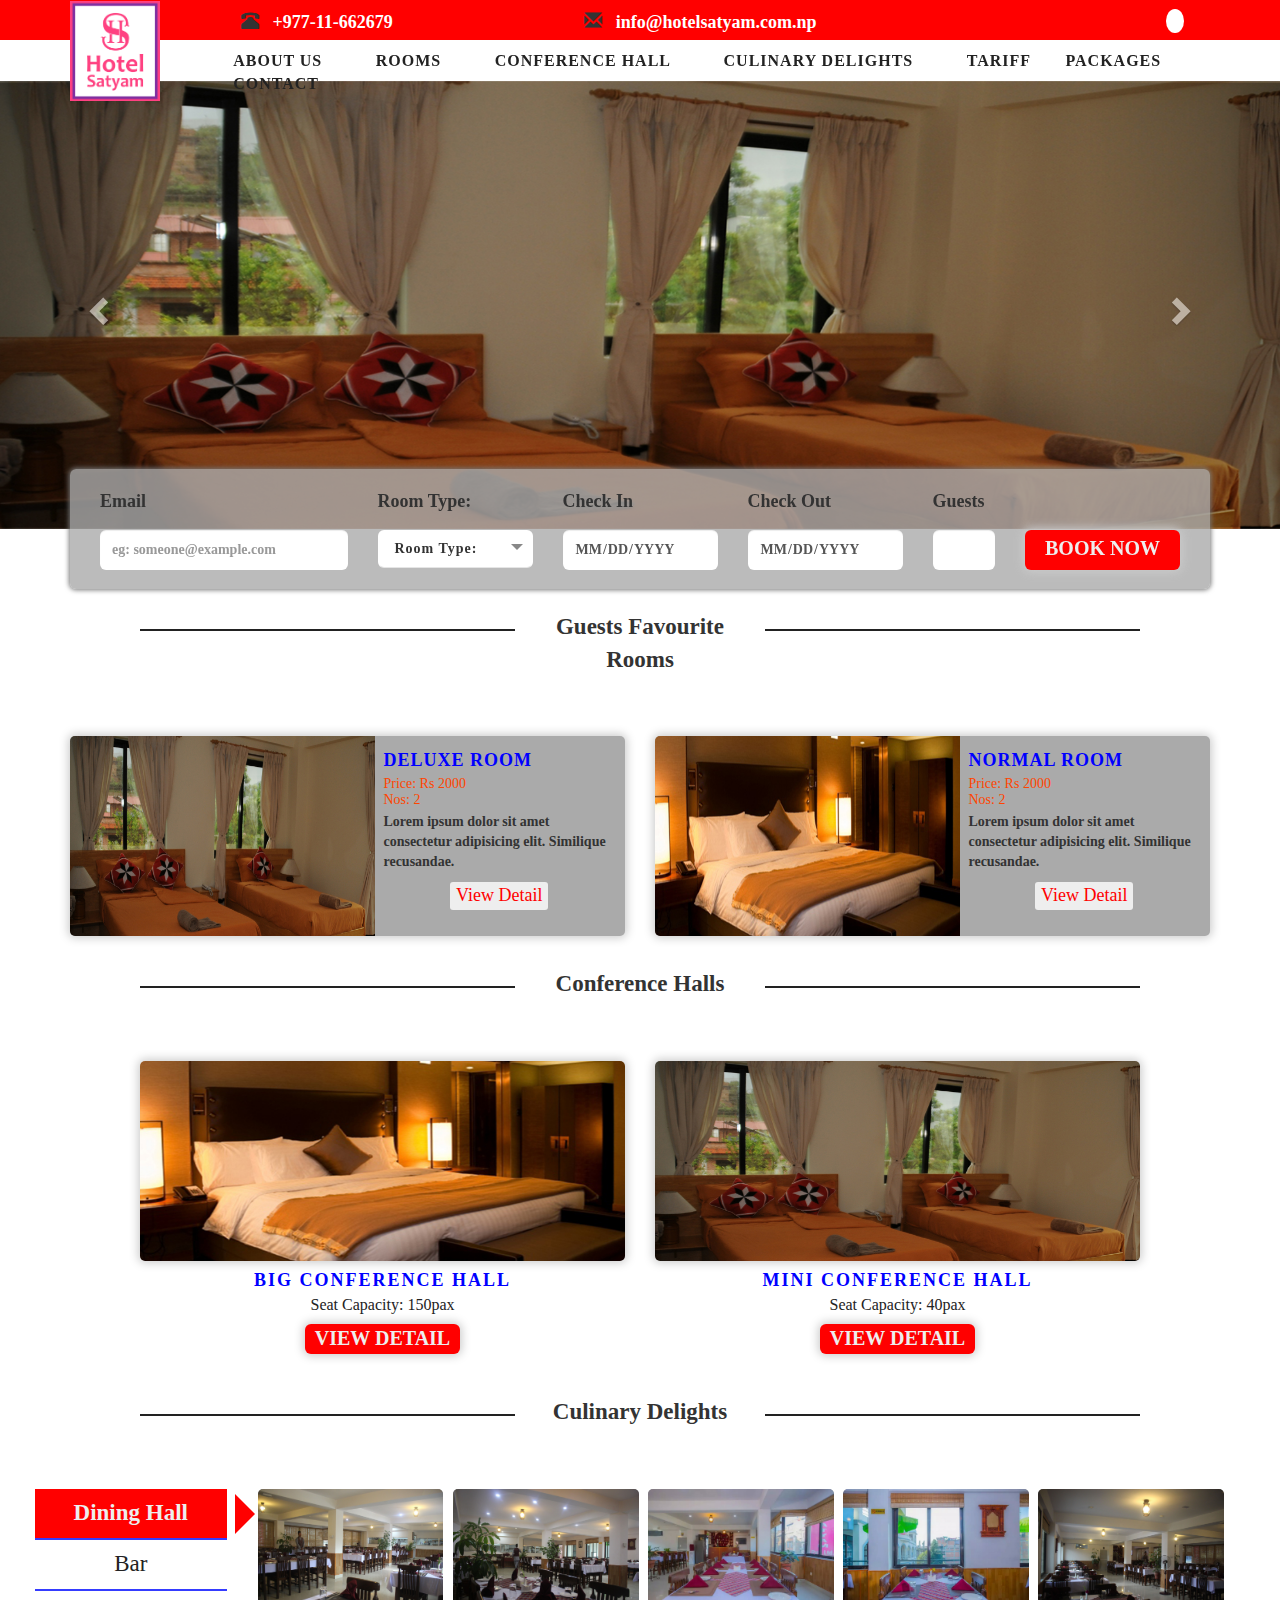
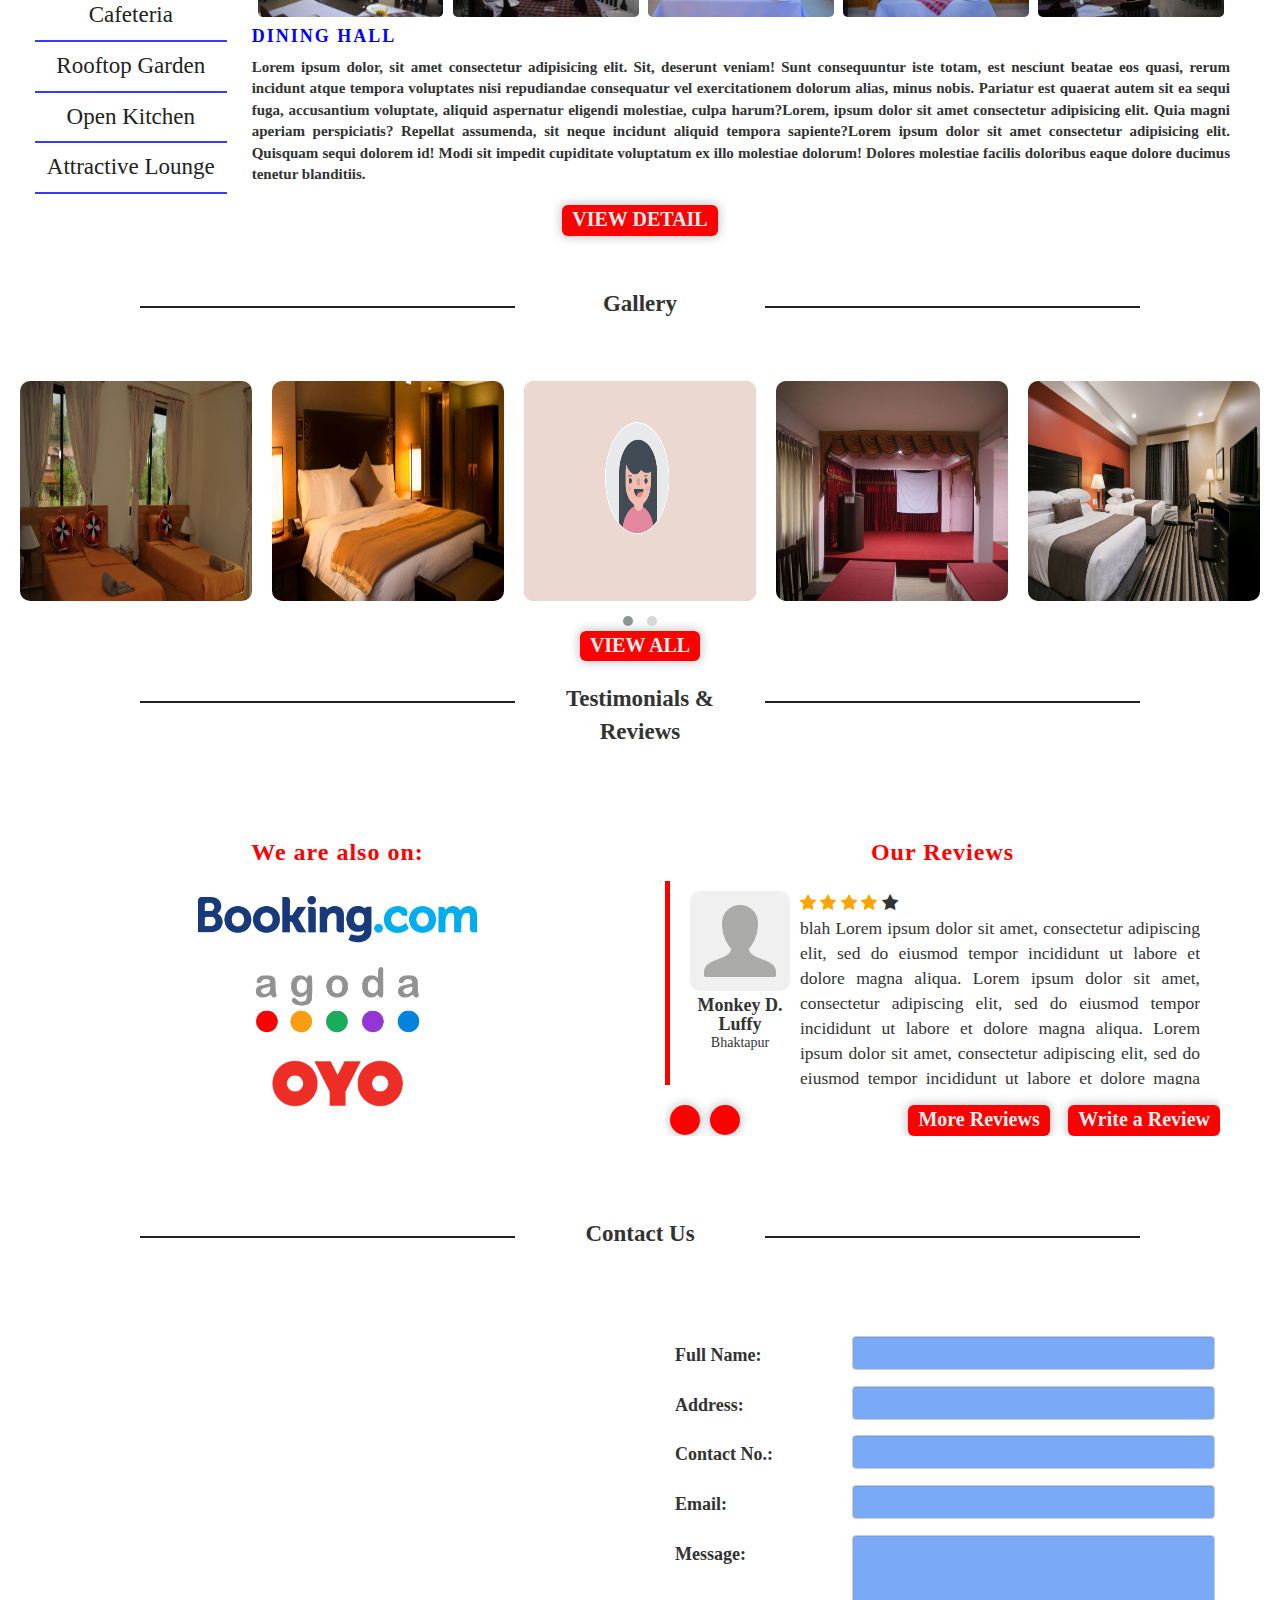
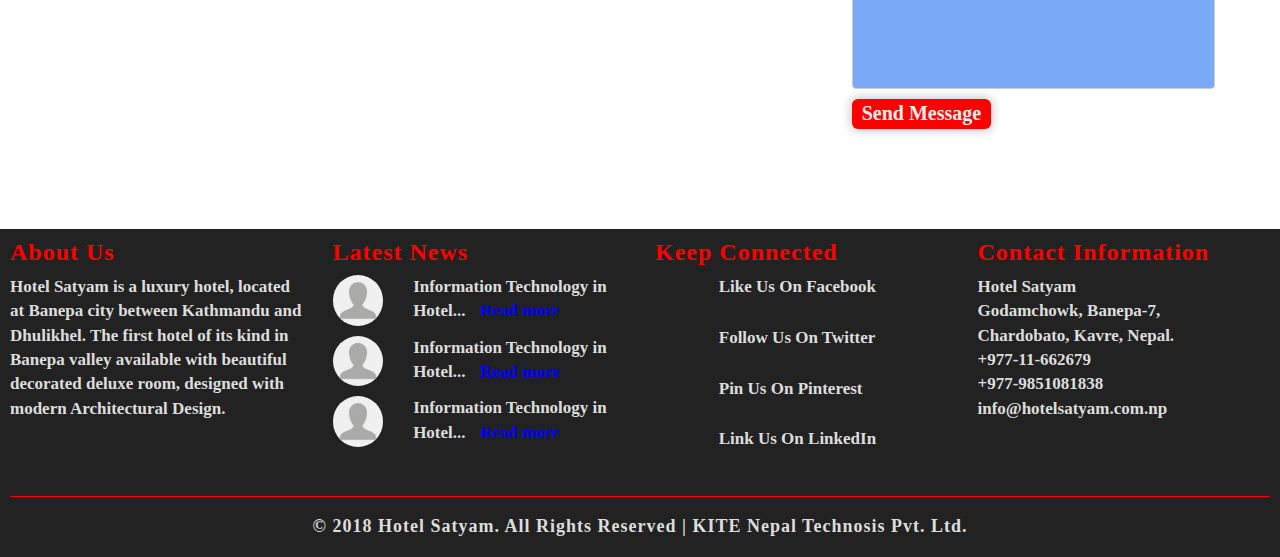
==== commit f1783387: "finalized" ====
--- a/index.html
+++ b/index.html
@@ -5,13 +5,15 @@
 
     <meta name="viewport" content="width=device-width, initial-scale=1.0">
     <meta charset="UTF-16">
-    <link rel="shortcut icon" href="D:/work/HotelSatyam/images/page_icon.png" />
+    <link rel="shortcut icon" href="images/page_icon.png" />
     
     <link rel="stylesheet" href="https://maxcdn.bootstrapcdn.com/bootstrap/3.4.0/css/bootstrap.min.css">
     <link href="https://maxcdn.bootstrapcdn.com/font-awesome/4.7.0/css/font-awesome.min.css" rel="stylesheet" />
     <link rel='stylesheet' href='https://use.fontawesome.com/releases/v5.7.0/css/all.css' integrity='sha384-lZN37f5QGtY3VHgisS14W3ExzMWZxybE1SJSEsQp9S+oqd12jhcu+A56Ebc1zFSJ' crossorigin='anonymous'>
     <link rel="stylesheet" href="https://cdnjs.cloudflare.com/ajax/libs/font-awesome/4.7.0/css/font-awesome.min.css">
     <link rel="stylesheet" href="stylesheets/bootstrap/bootstrap.css">
+    <link rel="stylesheet" href="stylesheets/owlCarousel/owl.carousel.min.css">
+    <link rel="stylesheet" href="stylesheets/owlCarousel/owl.theme.default.min.css">
     <link rel="stylesheet" href="https://maxcdn.bootstrapcdn.com/bootstrap/3.3.7/css/bootstrap.min.css" integrity="sha384-BVYiiSIFeK1dGmJRAkycuHAHRg32OmUcww7on3RYdg4Va+PmSTsz/K68vbdEjh4u" crossorigin="anonymous">
     <link rel="stylesheet" href="https://use.fontawesome.com/releases/v5.3.1/css/all.css" integrity="sha384-mzrmE5qonljUremFsqc01SB46JvROS7bZs3IO2EmfFsd15uHvIt+Y8vEf7N7fWAU" crossorigin="anonymous">
     <link rel="stylesheet" href="stylesheets/main.css">
@@ -543,12 +545,12 @@
 
                         <div class="col-md-2 col-xs-12 col-sm-12" style="padding: 0;"> 
                             <ul class="culinary-navigator nav-pills">
-                                <a href="#display_DiningHall" data-toggle="tab" id="a-D"><li class="active" id="li-D"> Dining Hall </li></a> 
-                                <a href="#display_Bar" data-toggle="tab" id="a-B"><li id="li-B"> Bar </li></a> 
-                                <a href="#display_Cafeteria" data-toggle="tab" id="a-C"><li id="li-C"> Cafeteria </li></a> 
-                                <a href="#display_Rooftop" data-toggle="tab" id="a-R"><li id="li-R"> Rooftop Garden </li></a> 
-                                <a href="#display_Open" data-toggle="tab" id="a-O"><li id="li-O"> Open Kitchen </li></a> 
-                                <a href="#display_Lounge" data-toggle="tab" id="a-A"><li id="li-A"> Attractive Lounge </li></a> 
+                                <a href="#display_DiningHall" data-toggle="tab" id="a-D"><li class="culinaryMenu active" id="li-D"> Dining Hall </li></a> 
+                                <a href="#display_Bar" data-toggle="tab" id="a-B"><li class="culinaryMenu" id="li-B"> Bar </li></a> 
+                                <a href="#display_Cafeteria" data-toggle="tab" id="a-C"><li class="culinaryMenu" id="li-C"> Cafeteria </li></a> 
+                                <a href="#display_Rooftop" data-toggle="tab" id="a-R"><li class="culinaryMenu" id="li-R"> Rooftop Garden </li></a> 
+                                <a href="#display_Open" data-toggle="tab" id="a-O"><li class="culinaryMenu" id="li-O"> Open Kitchen </li></a> 
+                                <a href="#display_Lounge" data-toggle="tab" id="a-A"><li class="culinaryMenu" id="li-A"> Attractive Lounge </li></a> 
                             </ul>
 
                             <ul class="resp_culinary-navigator nav-tabs">
@@ -780,112 +782,51 @@
                 </div>
 
                 <div class="gallery">
-                    <div id="myGallery" class="carousel slide" data-ride="carousel">
-                         <!-- Wrapper for slides -->
-                        <div class="carousel-inner">
-                            <div class="item active">
-
-                                <div class="gallery_slide container-fluid">
-                                    <ul>
-                                        <li>
-                                           <a href="#"> <img src="images/dininghall4.jpg" alt="" class="img-responsive"> </a>
-                                        </li>
-
-                                        <li>
-                                           <a href="#"> <img src="images/dininghall2.jpg" alt="" class="img-responsive"> </a>
-                                        </li>
-
-                                        <li>
-                                           <a href="#"> <img src="images/dininghall3.jpg" alt="" class="img-responsive"> </a>
-                                        </li>
-
-                                        <li>
-                                           <a href="#"> <img src="images/dininghall1.jpg" alt="" class="img-responsive"> </a>
-                                        </li>
-
-                                        <li>
-                                           <a href="#"> <img src="images/dininghall5.jpg" alt="" class="img-responsive"> </a>
-                                        </li>
-
-                                        <li>
-                                           <a href="#"> <img src="images/open1.jpg" alt="" class="img-responsive"> </a>
-                                        </li>
-                                    </ul>
-                                </div>
-                              
-                            </div>
-                        
-                            <div class="item">
-                                <div class="gallery_slide container-fluid">
-                                    <ul>
-                                        <li>
-                                            <a href="#"> <img src="images/open1.jpg" alt="" class="img-responsive"> </a>
-                                        </li>
-
-                                        <li>
-                                            <a href="#"> <img src="images/open2.jpg" alt="" class="img-responsive"> </a>
-                                        </li>
-
-                                        <li>
-                                            <a href="#"> <img src="images/open3.jpg" alt="" class="img-responsive"> </a>
-                                        </li>
-
-                                        <li>
-                                            <a href="#"> <img src="images/open4.jpg" alt="" class="img-responsive"> </a>
-                                        </li>
-
-                                        <li>
-                                            <a href="#"> <img src="images/open5.jpg" alt="" class="img-responsive"> </a>
-                                        </li>
-
-                                        <li>
-                                            <a href="#"> <img src="images/bar1.jpg" alt="" class="img-responsive"> </a>
-                                        </li>
-                                    </ul>
-                                </div>
-                            </div>
-                        
-                            <div class="item">
-                              <div class="gallery_slide container-fluid">
-                                    <ul>
-                                        <li>
-                                           <a href="#"> <img src="images/Queen-Room.jpg" alt="" class="img-responsive"> </a>
-                                        </li>
-
-                                        <li>
-                                           <a href="#"> <img src="images/slider1.jpg" alt="" class="img-responsive"> </a>
-                                        </li>
-
-                                        <li>
-                                           <a href="#"> <img src="images/slider3.jpg" alt="" class="img-responsive"> </a>
-                                        </li>
-
-                                        <li>
-                                           <a href="#"> <img src="images/Logo.jpg" alt="" class="img-responsive"> </a>
-                                        </li>
-
-                                        <li>
-                                           <a href="#"> <img src="images/dininghall5.jpg" alt="" class="img-responsive"> </a>
-                                        </li>
-
-                                        <li>
-                                           <a href="#"> <img src="images/open1.jpg" alt="" class="img-responsive"> </a>
-                                        </li>
-                                    </ul>
-                                </div>
-                            </div>
-                          </div>
-                          
-                          <!-- Left and right controls -->
-                            <a class="left carousel-control" href="#myGallery" data-slide="prev">
-                                <span class="glyphicon glyphicon-chevron-left" ></span>
-                                <span class="sr-only">Previous</span>
-                            </a>
-                            <a class="right carousel-control" href="#myGallery" data-slide="next">
-                                <span class="glyphicon glyphicon-chevron-right"></span>
-                                <span class="sr-only">Next</span>
-                            </a>
-                    </div>
+                    <div class="wrapper">
+      
+                        <div class="slide owl-carousel owl-theme ">
+                            <div class="box">
+                              <img src="images/slider1.jpg" alt="">
+                            </div>
+                  
+                            <div class="box">
+                              <img src="images/slider3.jpg" alt="">
+                            </div>
+                  
+                            <div class="box">
+                              <img src="images/slider4.png" alt="">
+                            </div>
+                  
+                            <div class="box">
+                              <img src="images/conference1.jpg" alt="">
+                            </div>
+                  
+                            <div class="box">
+                              <img src="images/Queen-Room.jpg" alt="">
+                            </div>
+                  
+                            <div class="box">
+                              <img src="images/dininghall1.jpg" alt="">
+                            </div>
+                  
+                            <div class="box">
+                              <img src="images/room1.jpg" alt="">
+                            </div>
+                  
+                            <div class="box">
+                              <img src="images/open1.jpg" alt="">
+                            </div>
+                  
+                            <div class="box">
+                              <img src="images/room2.jpg" alt="">
+                            </div>
+                  
+                            <div class="box">
+                              <img src="images/bar1.jpg" alt="">
+                            </div>
+                  
+                        </div>
+                      </div>
                     <center>
                         <a href="D:/work/HotelSatyam/pages/gallery.html"> <button class="basic_button">View All</button> </a>
                     </center>
@@ -1107,7 +1048,7 @@
                                         <div class="profile">
                                             <div class="row">
                                                 <div class="col-xs-3">
-                                                    <img src="D:/work/HotelSatyam/images/profileimage.png" class="media-object" style="width:50px">
+                                                    <img src="../HotelSatyam/images/profileimage.png" class="media-object" style="width:50px">
                                                 </div>
                                                 <div class="col-xs-9">
                                                     <h4>John Doe</h4>
@@ -1131,7 +1072,7 @@
                                         <div class="profile">
                                             <div class="row">
                                                 <div class="col-xs-3">
-                                                    <img src="D:/work/HotelSatyam/images/profileimage.png" class="media-object" style="width:50px">
+                                                    <img src="images/profileimage.png" class="media-object" style="width:50px">
                                                 </div>
                                                 <div class="col-xs-9">
                                                     <h4>John Doe</h4>
@@ -1155,7 +1096,7 @@
                                         <div class="profile">
                                             <div class="row">
                                                 <div class="col-xs-3">
-                                                    <img src="D:/work/HotelSatyam/images/profileimage.png" class="media-object" style="width:50px">
+                                                    <img src="images/profileimage.png" class="media-object" style="width:50px">
                                                 </div>
                                                 <div class="col-xs-9">
                                                     <h4>John Doe</h4>
@@ -1543,8 +1484,10 @@
         
 
         
-
-        <script src="js/jQuery.js"></script>
+        <script src="js/jquery-3.4.1.min.js"></script>
+        <script src="js/owlCarousel/owl.carousel.min.js"></script>
+        <script src="js/owlCarousel/o-carousel.js"></script>
+        <!-- <script src="js/jQuery.js"></script> -->
         <script src="js/_navbar.js"></script>
         <script src="js/_displaysection.js"></script>
         <script src="js/_starRating.js"></script>
--- a/stylesheets/main.css
+++ b/stylesheets/main.css
@@ -905,81 +905,54 @@
     background: #ddd;
   }
 }
+/* line 2, ../sass/modules/_displaySection_gallery.scss */
+.gallery .wrapper {
+  padding: 0 20px;
+}
 /* line 5, ../sass/modules/_displaySection_gallery.scss */
-.gallery .gallery_slide ul {
-  list-style: none;
-  width: 100%;
-  height: 25vh;
-  margin-bottom: 0;
-  background: transparent;
-  padding: 0;
+.gallery .wrapper .box {
+  height: 220px;
   display: flex;
-  justify-content: center;
-  flex-wrap: nowrap;
-}
-/* line 16, ../sass/modules/_displaySection_gallery.scss */
-.gallery .gallery_slide ul li {
-  width: 15%;
-  background: gray;
-  margin-left: 10px;
+  background: #aaa;
   border-radius: 10px;
   overflow: hidden;
 }
-/* line 25, ../sass/modules/_displaySection_gallery.scss */
-.gallery .gallery_slide ul li img {
-  height: 100%;
-  width: 100%;
-}
-/* line 33, ../sass/modules/_displaySection_gallery.scss */
-.gallery .carousel-control {
-  background: transparent;
-  width: 70px;
-  opacity: 1;
-}
-/* line 38, ../sass/modules/_displaySection_gallery.scss */
-.gallery .carousel-control span {
-  color: #ff0000;
-}
-/* line 44, ../sass/modules/_displaySection_gallery.scss */
-.gallery button {
-  margin-top: 20px;
-}
-
-/* line 49, ../sass/modules/_displaySection_gallery.scss */
+
+/* line 15, ../sass/modules/_displaySection_gallery.scss */
 .resp_gallery {
   display: none;
 }
 
 @media screen and (max-width: 1024px) {
-  /* line 59, ../sass/modules/_displaySection_gallery.scss */
+  /* line 25, ../sass/modules/_displaySection_gallery.scss */
   .gallery .gallery_slide ul {
     height: auto;
   }
-  /* line 63, ../sass/modules/_displaySection_gallery.scss */
+  /* line 29, ../sass/modules/_displaySection_gallery.scss */
   .gallery .gallery_slide ul li {
     height: 15vw;
   }
 
-  /* line 70, ../sass/modules/_displaySection_gallery.scss */
+  /* line 36, ../sass/modules/_displaySection_gallery.scss */
   .resp_gallery {
     display: none;
   }
 }
 @media screen and (max-width: 1000px) {
-  /* line 76, ../sass/modules/_displaySection_gallery.scss */
+  /* line 42, ../sass/modules/_displaySection_gallery.scss */
   .gallery {
     display: none;
   }
 
-  /* line 80, ../sass/modules/_displaySection_gallery.scss */
+  /* line 46, ../sass/modules/_displaySection_gallery.scss */
   .resp_gallery {
     display: block;
   }
-  /* line 83, ../sass/modules/_displaySection_gallery.scss */
+  /* line 49, ../sass/modules/_displaySection_gallery.scss */
   .resp_gallery .row {
     margin-bottom: 20px;
   }
-  /* line 87, ../sass/modules/_displaySection_gallery.scss */
+  /* line 53, ../sass/modules/_displaySection_gallery.scss */
   .resp_gallery img {
     box-shadow: 0 0 10px 2px #ccc;
   }
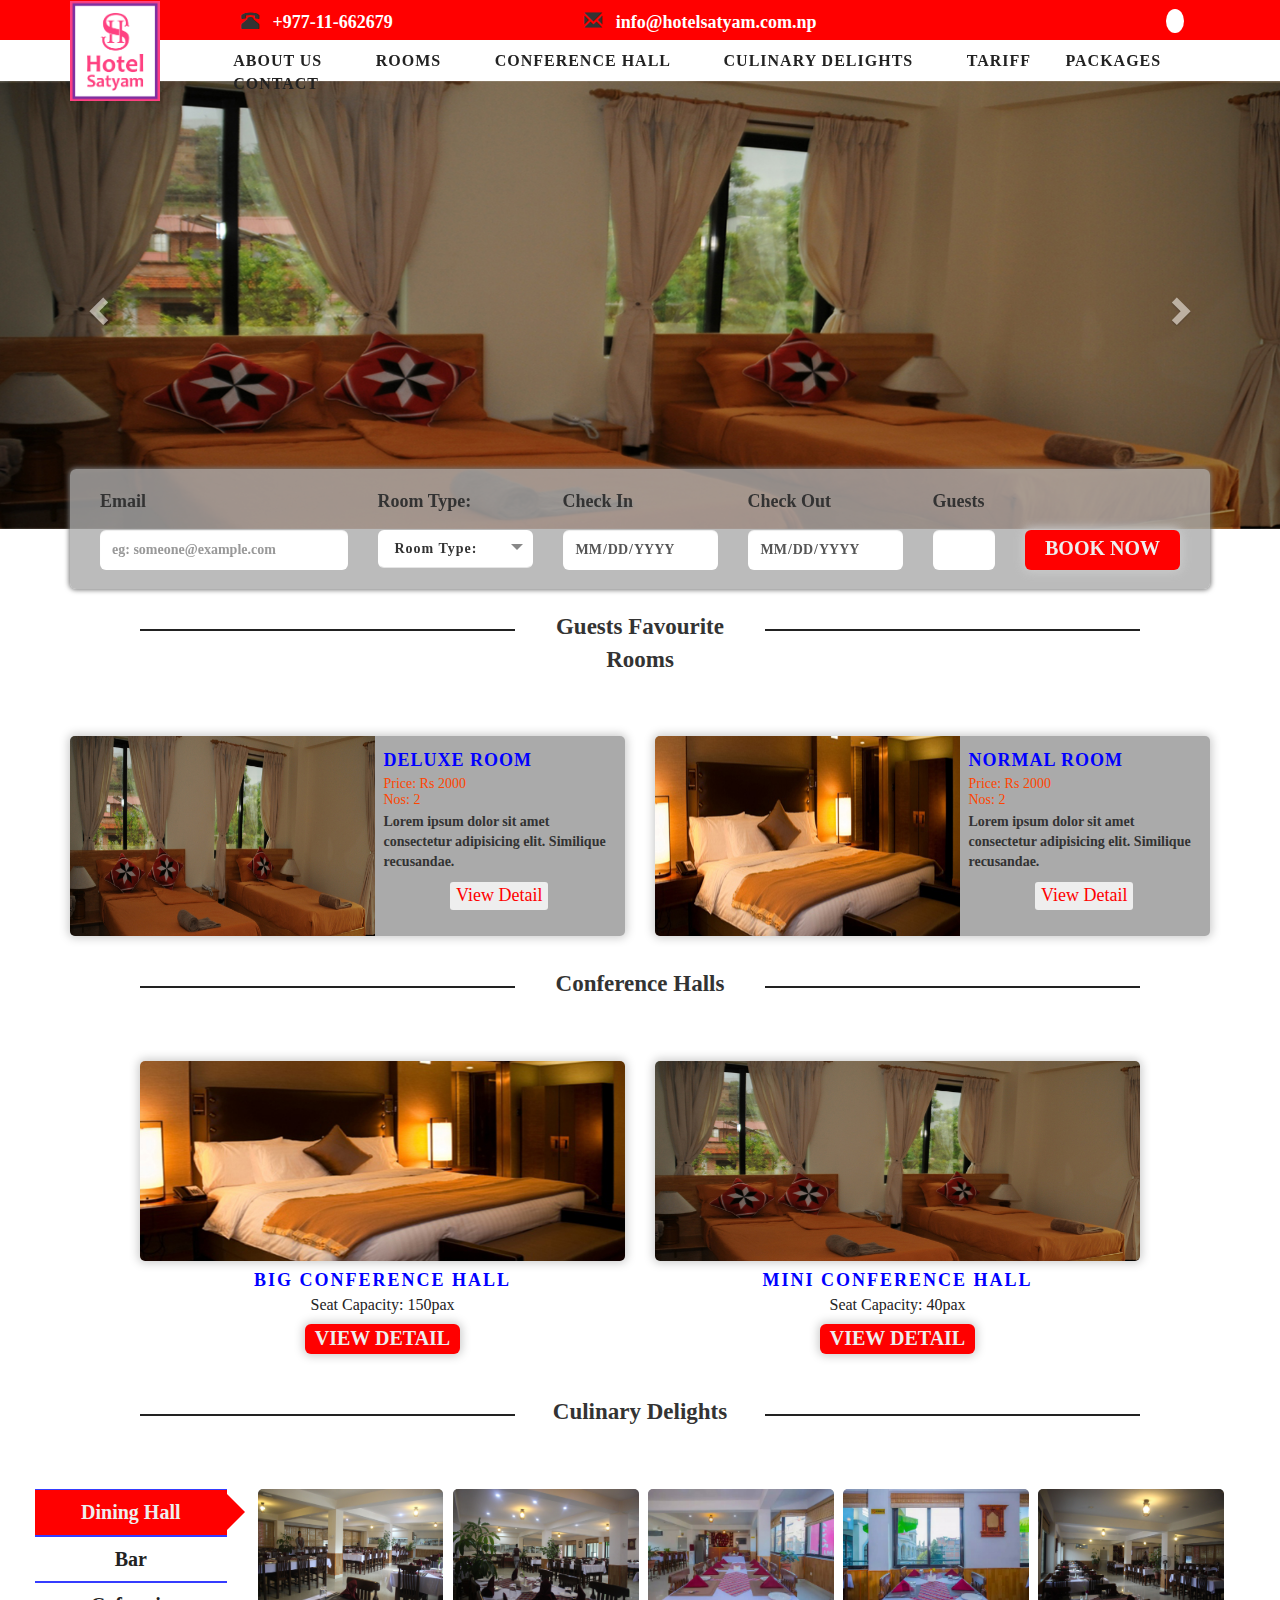
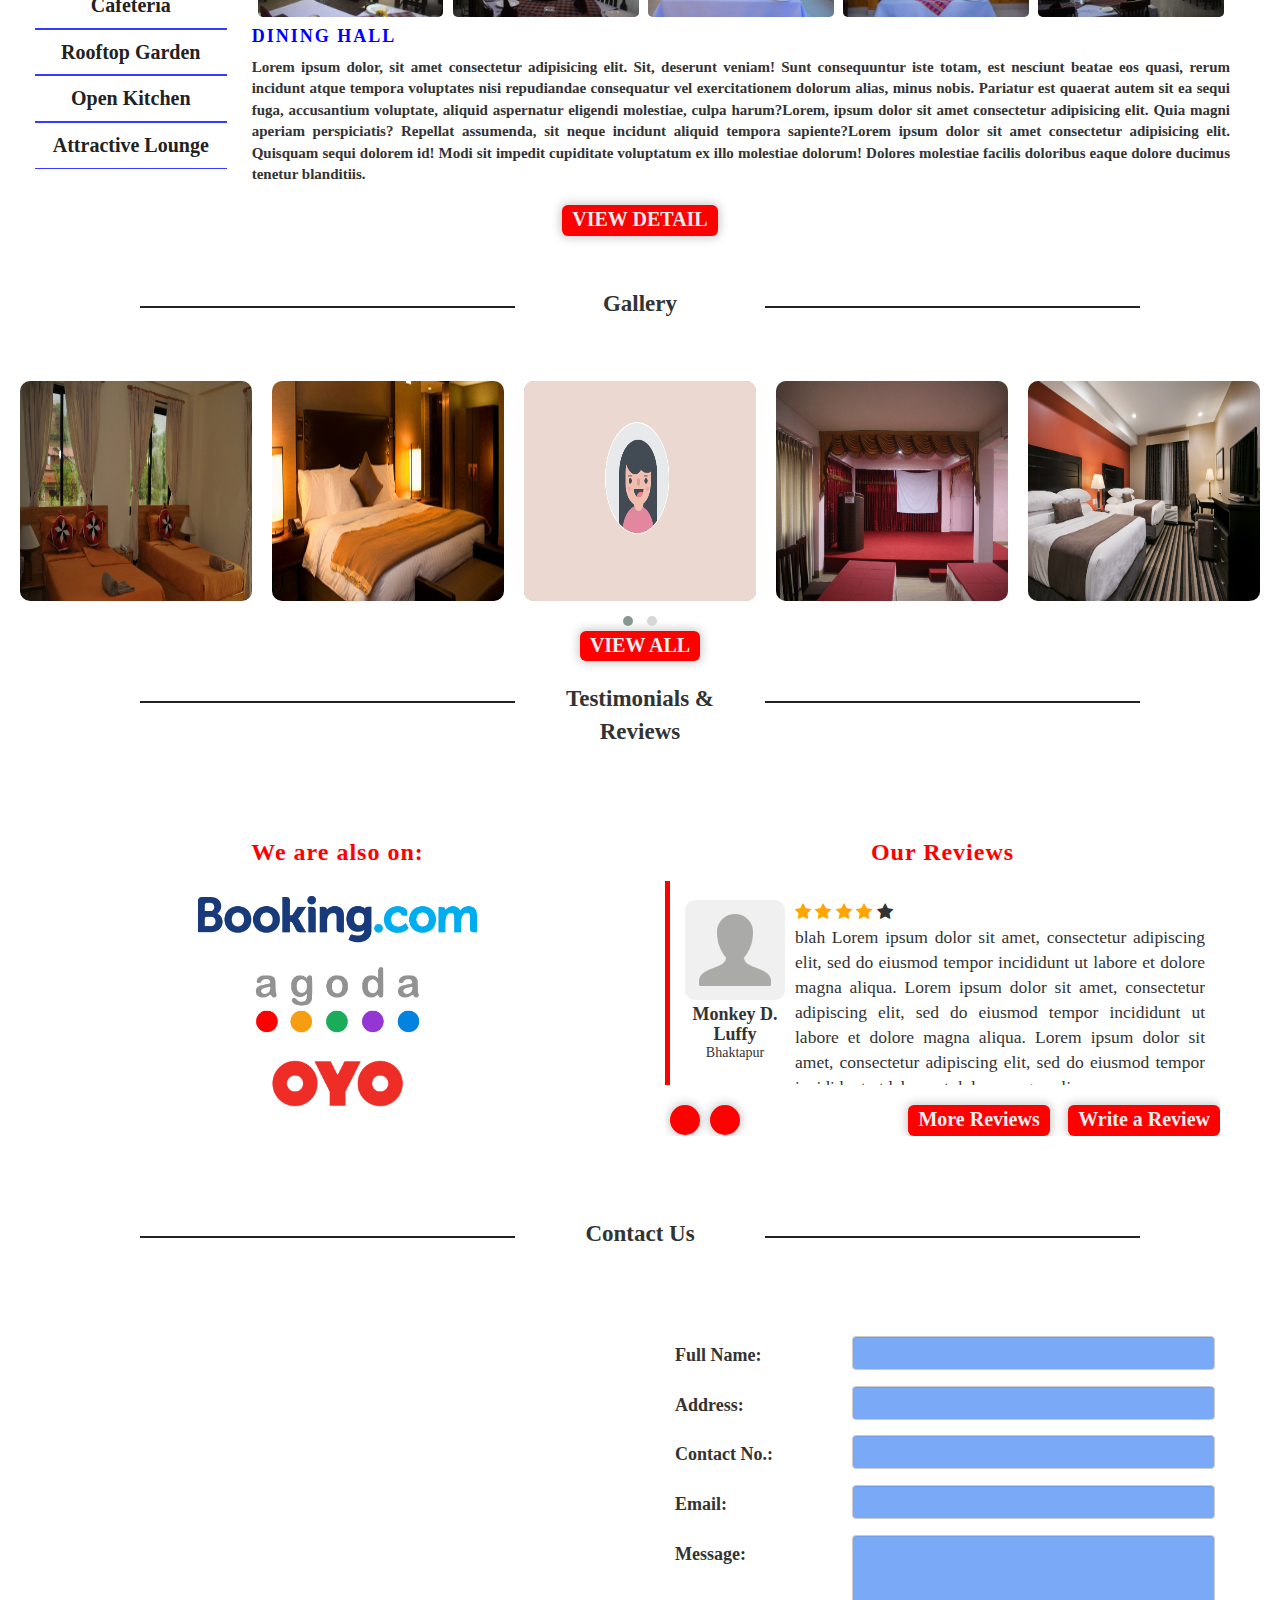
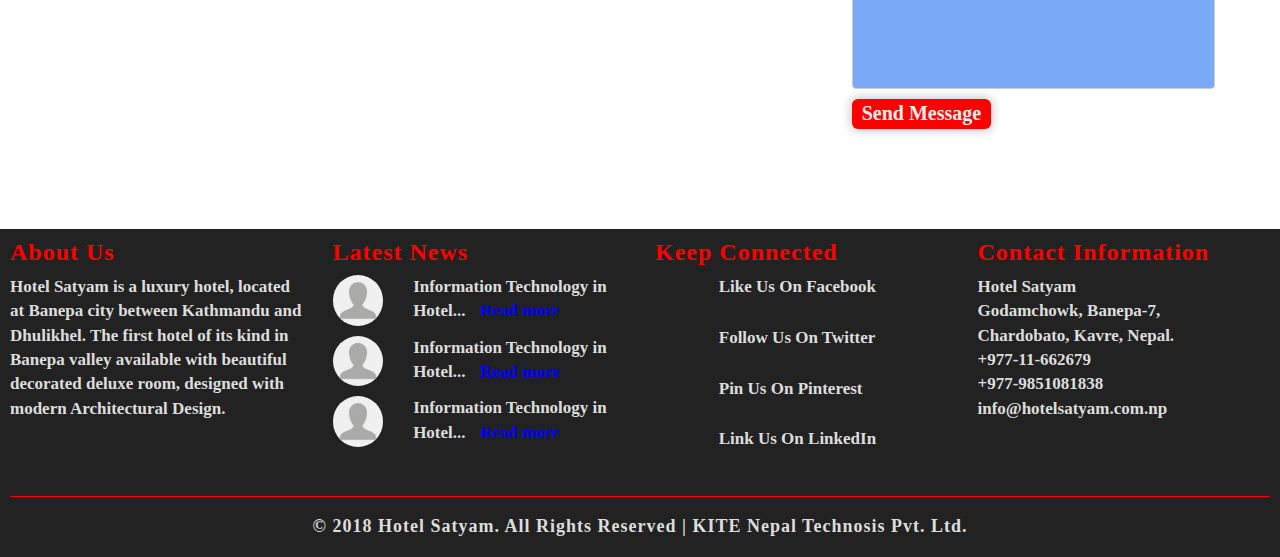
==== commit e4a5ad37: "culinary display section and gallery.html debugged" ====
--- a/index.html
+++ b/index.html
@@ -541,231 +541,463 @@
 
                 <div class="displayCulinary">
 
-                    <div class="row">
-
-                        <div class="col-md-2 col-xs-12 col-sm-12" style="padding: 0;"> 
-                            <ul class="culinary-navigator nav-pills">
-                                <a href="#display_DiningHall" data-toggle="tab" id="a-D"><li class="culinaryMenu active" id="li-D"> Dining Hall </li></a> 
-                                <a href="#display_Bar" data-toggle="tab" id="a-B"><li class="culinaryMenu" id="li-B"> Bar </li></a> 
-                                <a href="#display_Cafeteria" data-toggle="tab" id="a-C"><li class="culinaryMenu" id="li-C"> Cafeteria </li></a> 
-                                <a href="#display_Rooftop" data-toggle="tab" id="a-R"><li class="culinaryMenu" id="li-R"> Rooftop Garden </li></a> 
-                                <a href="#display_Open" data-toggle="tab" id="a-O"><li class="culinaryMenu" id="li-O"> Open Kitchen </li></a> 
-                                <a href="#display_Lounge" data-toggle="tab" id="a-A"><li class="culinaryMenu" id="li-A"> Attractive Lounge </li></a> 
-                            </ul>
-
-                            <ul class="resp_culinary-navigator nav-tabs">
-                                <div class="row">
-                                    <div class="col-xs-4">
-                                        <a href="#display_DiningHall" data-toggle="tab" id="resp_a-D"><li class="active" id="resp_li-D"> Dining Hall </li></a> 
-                                    </div>
-
-                                    <div class="col-xs-4">
-                                            <a href="#display_Bar" data-toggle="tab" id="resp_a-B"><li id="resp_li-B"> Bar </li></a>
-                                    </div>
-
-                                    <div class="col-xs-4">
-                                            <a href="#display_Cafeteria" data-toggle="tab" id="resp_a-C"><li id="resp_li-C"> Cafeteria </li></a> 
-                                    </div>
-                                </div>
-
-                                <div class="row">
-                                    <div class="col-xs-4">
-                                        <a href="#display_Rooftop" data-toggle="tab" id="resp_a-R"><li id="resp_li-R"> Rooftop Garden </li></a> 
-                                    </div>
-
-                                    <div class="col-xs-4">
-                                        <a href="#display_Open" data-toggle="tab" id="resp_a-O"><li id="resp_li-O"> Open Kitchen </li></a> 
-                                    </div>
-
-                                    <div class="col-xs-4">
-                                        <a href="#display_Lounge" data-toggle="tab" id="resp_a-A"><li id="resp_li-A"> Attractive Lounge </li></a> 
-                                    </div>
-                                </div>
-                            </ul>
-                        </div>
-
-                        <div class="col-md-10 col-xs-12">
-                            <div class="culinary-content tab-content">
-
-                                <div id="display_DiningHall" class="tab-pane fade in active">
-                                    <ul class="image-container">
-                                        <li class="resp_active">
-                                            <img src="images/dininghall1.jpg" alt="" class="img-responsive">
-                                        </li>
-
-                                        <li class="resp_active">
-                                            <img src="images/dininghall2.jpg" alt="" class="img-responsive">
-                                        </li>
-
-                                        <li class="resp_active">
-                                            <img src="images/dininghall3.jpg" alt="" class="img-responsive">
-                                        </li>
-
-                                        <li class="resp_inactive">
-                                            <img src="images/dininghall4.jpg" alt="" class="img-responsive">
-                                        </li>
-
-                                        <li class="resp_inactive">
-                                            <img src="images/dininghall5.jpg" alt="" class="img-responsive">
-                                        </li>
-                                    </ul>
-
-                                    <div class="content">
-                                        <h4>dining hall</h4>
-                                        <p>Lorem ipsum dolor, sit amet consectetur adipisicing elit. Sit, deserunt veniam! Sunt consequuntur iste totam, est nesciunt beatae eos quasi, rerum incidunt atque tempora voluptates nisi repudiandae consequatur vel exercitationem dolorum alias, minus nobis. Pariatur est quaerat autem sit ea sequi fuga, accusantium voluptate, aliquid aspernatur eligendi molestiae, culpa harum?Lorem, ipsum dolor sit amet consectetur adipisicing elit. Quia magni aperiam perspiciatis? Repellat assumenda, sit neque incidunt aliquid tempora sapiente?Lorem ipsum dolor sit amet consectetur adipisicing elit. Quisquam sequi dolorem id! Modi sit impedit cupiditate voluptatum ex illo molestiae dolorum! Dolores molestiae facilis doloribus eaque dolore ducimus tenetur blanditiis.</p>
-                                    </div>
-                                </div>
-
-                                <div id="display_Bar" class="tab-pane fade">
-                                    <ul class="image-container">
-                                        <li class="resp_active">
-                                            <img src="images/bar1.jpg" alt="" class="img-responsive">
-                                        </li>
-
-                                        <li class="resp_active">
-                                            <img src="images/slider1.jpg" alt="" class="img-responsive">
-                                        </li>
-
-                                        <li class="resp_active">
-                                            <img src="images/slider3.jpg" alt="" class="img-responsive">
-                                        </li>
-
-                                        <li class="resp_inactive">
-                                            <img src="images/Queen-Room.jpg" alt="" class="img-responsive">
-                                        </li>
-
-                                        <li class="resp_inactive">
-                                            <img src="images/dininghall5.jpg" alt="" class="img-responsive">
-                                        </li>
-                                    </ul>
-
-                                    <div class="content">
-                                        <h4>bar</h4>
-                                        <p>Lorem ipsum dolor, sit amet consectetur adipisicing elit. Temporibus, porro aliquid? Suscipit mollitia sequi, accusantium quibusdam fugiat repudiandae illo sapiente rerum quaerat, tempore dolorum harum dicta molestias animi, alias perspiciatis nostrum excepturi modi consequuntur? Corrupti mollitia a aliquid suscipit praesentium ullam, architecto perspiciatis voluptates consequuntur voluptatem optio nostrum ratione ad ipsam vel earum quod quibusdam excepturi autem, quia minima! Molestias quam reprehenderit ut commodi ipsum quibusdam consectetur reiciendis incidunt est et sequi deserunt consequuntur quo labore, minima quasi omnis voluptates animi doloremque, culpa, illo quis aut perferendis quidem. Temporibus modi saepe sunt, fuga error ipsam deserunt deleniti delectus minima odio.</p>
-                                    </div>
-                                </div>
-
-                                <div id="display_Cafeteria" class="tab-pane fade">
-                                    <ul class="image-container">
-                                        <li class="resp_active">
-                                            <img src="images/bar1.jpg" alt="" class="img-responsive">
-                                        </li>
-
-                                        <li class="resp_active">
-                                            <img src="images/slider1.jpg" alt="" class="img-responsive">
-                                        </li>
-
-                                        <li class="resp_active">
-                                            <img src="images/slider3.jpg" alt="" class="img-responsive">
-                                        </li>
-
-                                        <li class="resp_inactive">
-                                            <img src="images/Queen-Room.jpg" alt="" class="img-responsive">
-                                        </li>
-
-                                        <li class="resp_inactive">
-                                            <img src="images/dininghall5.jpg" alt="" class="img-responsive">
-                                        </li>
-                                    </ul>
-
-                                    <div class="content">
-                                        <h4>Cafeteria</h4>
-                                        <p>Lorem ipsum dolor, sit amet consectetur adipisicing elit. Temporibus, porro aliquid? Suscipit mollitia sequi, accusantium quibusdam fugiat repudiandae illo sapiente rerum quaerat, tempore dolorum harum dicta molestias animi, alias perspiciatis nostrum excepturi modi consequuntur? Corrupti mollitia a aliquid suscipit praesentium ullam, architecto perspiciatis voluptates consequuntur voluptatem optio nostrum ratione ad ipsam vel earum quod quibusdam excepturi autem, quia minima! Molestias quam reprehenderit ut commodi ipsum quibusdam consectetur reiciendis incidunt est et sequi deserunt consequuntur quo labore, minima quasi omnis voluptates animi doloremque, culpa, illo quis aut perferendis quidem. Temporibus modi saepe sunt, fuga error ipsam deserunt deleniti delectus minima odio.</p>
-                                    </div>
-                                </div>
-
-                                <div id="display_Rooftop" class="tab-pane fade">
-                                    <ul class="image-container">
-                                        <li class="resp_active">
-                                            <img src="images/bar1.jpg" alt="" class="img-responsive">
-                                        </li>
-
-                                        <li class="resp_active">
-                                            <img src="images/slider1.jpg" alt="" class="img-responsive">
-                                        </li>
-
-                                        <li class="resp_active">
-                                            <img src="images/slider3.jpg" alt="" class="img-responsive">
-                                        </li>
-
-                                        <li class="resp_inactive">
-                                            <img src="images/Queen-Room.jpg" alt="" class="img-responsive">
-                                        </li>
-
-                                        <li class="resp_inactive">
-                                            <img src="images/dininghall5.jpg" alt="" class="img-responsive">
-                                        </li>
-                                    </ul>
-
-                                    <div class="content">
-                                        <h4>rooftop garden</h4>
-                                        <p>Lorem ipsum dolor, sit amet consectetur adipisicing elit. Temporibus, porro aliquid? Suscipit mollitia sequi, accusantium quibusdam fugiat repudiandae illo sapiente rerum quaerat, tempore dolorum harum dicta molestias animi, alias perspiciatis nostrum excepturi modi consequuntur? Corrupti mollitia a aliquid suscipit praesentium ullam, architecto perspiciatis voluptates consequuntur voluptatem optio nostrum ratione ad ipsam vel earum quod quibusdam excepturi autem, quia minima! Molestias quam reprehenderit ut commodi ipsum quibusdam consectetur reiciendis incidunt est et sequi deserunt consequuntur quo labore, minima quasi omnis voluptates animi doloremque, culpa, illo quis aut perferendis quidem. Temporibus modi saepe sunt, fuga error ipsam deserunt deleniti delectus minima odio.</p>
-                                    </div>
-                                </div>
-
-                                <div id="display_Open" class="tab-pane fade">
-                                    <ul class="image-container">
-                                        <li class="resp_active">
-                                            <img src="images/open1.jpg" alt="" class="img-responsive">
-                                        </li>
-
-                                        <li class="resp_active">
-                                            <img src="images/open2.jpg" alt="" class="img-responsive">
-                                        </li>
-
-                                        <li class="resp_active">
-                                            <img src="images/open3.jpg" alt="" class="img-responsive">
-                                        </li>
-
-                                        <li class="resp_inactive">
-                                            <img src="images/open4.jpg" alt="" class="img-responsive">
-                                        </li>
-
-                                        <li class="resp_inactive">
-                                            <img src="images/open5.jpg" alt="" class="img-responsive">
-                                        </li>
-                                    </ul>
-
-                                    <div class="content">
-                                        <h4>open kitchen</h4>
-                                        <p>Lorem ipsum dolor, sit amet consectetur adipisicing elit. Temporibus, porro aliquid? Suscipit mollitia sequi, accusantium quibusdam fugiat repudiandae illo sapiente rerum quaerat, tempore dolorum harum dicta molestias animi, alias perspiciatis nostrum excepturi modi consequuntur? Corrupti mollitia a aliquid suscipit praesentium ullam, architecto perspiciatis voluptates consequuntur voluptatem optio nostrum ratione ad ipsam vel earum quod quibusdam excepturi autem, quia minima! Molestias quam reprehenderit ut commodi ipsum quibusdam consectetur reiciendis incidunt est et sequi deserunt consequuntur quo labore, minima quasi omnis voluptates animi doloremque, culpa, illo quis aut perferendis quidem. Temporibus modi saepe sunt, fuga error ipsam deserunt deleniti delectus minima odio.</p>
-                                    </div>
-                                </div>
-
-                                <div id="display_Lounge" class="tab-pane fade">
-                                    <ul class="image-container">
-                                        <li class="resp_active">
-                                            <img src="images/bar1.jpg" alt="" class="img-responsive">
-                                        </li>
-
-                                        <li class="resp_active">
-                                            <img src="images/slider1.jpg" alt="" class="img-responsive">
-                                        </li>
-
-                                        <li class="resp_active">
-                                            <img src="images/slider3.jpg" alt="" class="img-responsive">
-                                        </li>
-
-                                        <li class="resp_inactive">
-                                            <img src="images/Queen-Room.jpg" alt="" class="img-responsive">
-                                        </li>
-
-                                        <li class="resp_inactive">
-                                            <img src="images/dininghall5.jpg" alt="" class="img-responsive">
-                                        </li>
-                                    </ul>
-
-                                    <div class="content">
-                                        <h4>Attractive Lounge</h4>
-                                        <p>Lorem ipsum dolor, sit amet consectetur adipisicing elit. Temporibus, porro aliquid? Suscipit mollitia sequi, accusantium quibusdam fugiat repudiandae illo sapiente rerum quaerat, tempore dolorum harum dicta molestias animi, alias perspiciatis nostrum excepturi modi consequuntur? Corrupti mollitia a aliquid suscipit praesentium ullam, architecto perspiciatis voluptates consequuntur voluptatem optio nostrum ratione ad ipsam vel earum quod quibusdam excepturi autem, quia minima! Molestias quam reprehenderit ut commodi ipsum quibusdam consectetur reiciendis incidunt est et sequi deserunt consequuntur quo labore, minima quasi omnis voluptates animi doloremque, culpa, illo quis aut perferendis quidem. Temporibus modi saepe sunt, fuga error ipsam deserunt deleniti delectus minima odio.</p>
-                                    </div>
-                                </div>
-
-
-                            </div>
-                        </div>
-                    </div>
+                    <div class="non-resp-culinary">
+                        <div class="row">
+    
+                            <div class="col-md-2 col-xs-12 col-sm-12" style="padding: 0;"> 
+                                <ul class="culinary-navigator nav nav-pills">
+                                    <li class="culinaryMenu active" id="li-D"><a href="#display_DiningHall" data-toggle="pill" id="a-D"> Dining Hall </a></li> 
+                                    <li class="culinaryMenu" id="li-B"><a href="#display_Bar" data-toggle="pill" id="a-B"> Bar </a> </li>
+                                    <li class="culinaryMenu" id="li-C"><a href="#display_Cafeteria" data-toggle="pill" id="a-C"> Cafeteria </a> </li>
+                                    <li class="culinaryMenu" id="li-R"><a href="#display_Rooftop" data-toggle="pill" id="a-R"> Rooftop Garden </a></li> 
+                                    <li class="culinaryMenu" id="li-O"><a href="#display_Open" data-toggle="pill" id="a-O"> Open Kitchen</a> </li> 
+                                    <li class="culinaryMenu" id="li-A"><a href="#display_Lounge" data-toggle="pill" id="a-A"> Attractive Lounge </a></li> 
+                                </ul>
+
+                                <ul class="resp_culinary-navigator nav nav-pills">
+                                    <li class="culinaryMenu active" id="li-D"><a href="#display_DiningHall" data-toggle="pill" id="a-D"> Dining Hall </a></li> 
+                                    <li class="culinaryMenu" id="li-B"><a href="#display_Bar" data-toggle="pill" id="a-B"> Bar </a> </li>
+                                    <li class="culinaryMenu" id="li-C"><a href="#display_Cafeteria" data-toggle="pill" id="a-C"> Cafeteria </a> </li>
+                                    <li class="culinaryMenu" id="li-R"><a href="#display_Rooftop" data-toggle="pill" id="a-R"> Rooftop Garden </a></li> 
+                                    <li class="culinaryMenu" id="li-O"><a href="#display_Open" data-toggle="pill" id="a-O"> Open Kitchen</a> </li> 
+                                    <li class="culinaryMenu" id="li-A"><a href="#display_Lounge" data-toggle="pill" id="a-A"> Attractive Lounge </a></li> 
+                                </ul>
+
+
+                                <!-- <ul class="resp_culinary-navigator nav nav-tabs">
+                                    <div class="row">
+                                        <div class="col-xs-4">
+                                            <li class="active"><a href="#display_DiningHall" data-toggle="pill"> Dining Hall </a></li> 
+                                        </div>
+    
+                                        <div class="col-xs-4">
+                                            <li><a href="#display_Bar" data-toggle="pill" id="a-B"> Bar </a> </li>
+                                        </div>
+    
+                                        <div class="col-xs-4">
+                                            <li><a href="#display_Cafeteria" data-toggle="pill"> Cafeteria </a></li>
+                                        </div>
+                                    </div>
+    
+                                    <div class="row">
+                                        <div class="col-xs-4">
+                                            <li> <a href="#display_Rooftop" data-toggle="pill"> Rooftop Garden </a></li>
+                                        </div>
+    
+                                        <div class="col-xs-4">
+                                            <li><a href="#display_Open" data-toggle="pill"> Open Kitchen </a></li>
+                                        </div>
+    
+                                        <div class="col-xs-4">
+                                            <li><a href="#display_Lounge" data-toggle="pill"> Attractive Lounge </a></li>
+                                        </div>
+                                    </div>
+                                </ul> -->
+                            </div>
+    
+                            <div class="col-md-10 col-xs-12">
+                                <div class="culinary-content tab-content">
+    
+                                    <div id="display_DiningHall" class="tab-pane fade in active">
+                                        <ul class="image-container">
+                                            <li class="resp_active">
+                                                <img src="images/dininghall1.jpg" alt="" class="img-responsive">
+                                            </li>
+    
+                                            <li class="resp_active">
+                                                <img src="images/dininghall2.jpg" alt="" class="img-responsive">
+                                            </li>
+    
+                                            <li class="resp_active">
+                                                <img src="images/dininghall3.jpg" alt="" class="img-responsive">
+                                            </li>
+    
+                                            <li class="resp_inactive">
+                                                <img src="images/dininghall4.jpg" alt="" class="img-responsive">
+                                            </li>
+    
+                                            <li class="resp_inactive">
+                                                <img src="images/dininghall5.jpg" alt="" class="img-responsive">
+                                            </li>
+                                        </ul>
+    
+                                        <div class="content">
+                                            <h4>dining hall</h4>
+                                            <p>Lorem ipsum dolor, sit amet consectetur adipisicing elit. Sit, deserunt veniam! Sunt consequuntur iste totam, est nesciunt beatae eos quasi, rerum incidunt atque tempora voluptates nisi repudiandae consequatur vel exercitationem dolorum alias, minus nobis. Pariatur est quaerat autem sit ea sequi fuga, accusantium voluptate, aliquid aspernatur eligendi molestiae, culpa harum?Lorem, ipsum dolor sit amet consectetur adipisicing elit. Quia magni aperiam perspiciatis? Repellat assumenda, sit neque incidunt aliquid tempora sapiente?Lorem ipsum dolor sit amet consectetur adipisicing elit. Quisquam sequi dolorem id! Modi sit impedit cupiditate voluptatum ex illo molestiae dolorum! Dolores molestiae facilis doloribus eaque dolore ducimus tenetur blanditiis.</p>
+                                        </div>
+                                    </div>
+    
+                                    <div id="display_Bar" class="tab-pane fade">
+                                        <ul class="image-container">
+                                            <li class="resp_active">
+                                                <img src="images/bar1.jpg" alt="" class="img-responsive">
+                                            </li>
+    
+                                            <li class="resp_active">
+                                                <img src="images/slider1.jpg" alt="" class="img-responsive">
+                                            </li>
+    
+                                            <li class="resp_active">
+                                                <img src="images/slider3.jpg" alt="" class="img-responsive">
+                                            </li>
+    
+                                            <li class="resp_inactive">
+                                                <img src="images/Queen-Room.jpg" alt="" class="img-responsive">
+                                            </li>
+    
+                                            <li class="resp_inactive">
+                                                <img src="images/dininghall5.jpg" alt="" class="img-responsive">
+                                            </li>
+                                        </ul>
+    
+                                        <div class="content">
+                                            <h4>bar</h4>
+                                            <p>Lorem ipsum dolor, sit amet consectetur adipisicing elit. Temporibus, porro aliquid? Suscipit mollitia sequi, accusantium quibusdam fugiat repudiandae illo sapiente rerum quaerat, tempore dolorum harum dicta molestias animi, alias perspiciatis nostrum excepturi modi consequuntur? Corrupti mollitia a aliquid suscipit praesentium ullam, architecto perspiciatis voluptates consequuntur voluptatem optio nostrum ratione ad ipsam vel earum quod quibusdam excepturi autem, quia minima! Molestias quam reprehenderit ut commodi ipsum quibusdam consectetur reiciendis incidunt est et sequi deserunt consequuntur quo labore, minima quasi omnis voluptates animi doloremque, culpa, illo quis aut perferendis quidem. Temporibus modi saepe sunt, fuga error ipsam deserunt deleniti delectus minima odio.</p>
+                                        </div>
+                                    </div>
+    
+                                    <div id="display_Cafeteria" class="tab-pane fade">
+                                        <ul class="image-container">
+                                            <li class="resp_active">
+                                                <img src="images/bar1.jpg" alt="" class="img-responsive">
+                                            </li>
+    
+                                            <li class="resp_active">
+                                                <img src="images/slider1.jpg" alt="" class="img-responsive">
+                                            </li>
+    
+                                            <li class="resp_active">
+                                                <img src="images/slider3.jpg" alt="" class="img-responsive">
+                                            </li>
+    
+                                            <li class="resp_inactive">
+                                                <img src="images/Queen-Room.jpg" alt="" class="img-responsive">
+                                            </li>
+    
+                                            <li class="resp_inactive">
+                                                <img src="images/dininghall5.jpg" alt="" class="img-responsive">
+                                            </li>
+                                        </ul>
+    
+                                        <div class="content">
+                                            <h4>Cafeteria</h4>
+                                            <p>Lorem ipsum dolor, sit amet consectetur adipisicing elit. Temporibus, porro aliquid? Suscipit mollitia sequi, accusantium quibusdam fugiat repudiandae illo sapiente rerum quaerat, tempore dolorum harum dicta molestias animi, alias perspiciatis nostrum excepturi modi consequuntur? Corrupti mollitia a aliquid suscipit praesentium ullam, architecto perspiciatis voluptates consequuntur voluptatem optio nostrum ratione ad ipsam vel earum quod quibusdam excepturi autem, quia minima! Molestias quam reprehenderit ut commodi ipsum quibusdam consectetur reiciendis incidunt est et sequi deserunt consequuntur quo labore, minima quasi omnis voluptates animi doloremque, culpa, illo quis aut perferendis quidem. Temporibus modi saepe sunt, fuga error ipsam deserunt deleniti delectus minima odio.</p>
+                                        </div>
+                                    </div>
+    
+                                    <div id="display_Rooftop" class="tab-pane fade">
+                                        <ul class="image-container">
+                                            <li class="resp_active">
+                                                <img src="images/bar1.jpg" alt="" class="img-responsive">
+                                            </li>
+    
+                                            <li class="resp_active">
+                                                <img src="images/slider1.jpg" alt="" class="img-responsive">
+                                            </li>
+    
+                                            <li class="resp_active">
+                                                <img src="images/slider3.jpg" alt="" class="img-responsive">
+                                            </li>
+    
+                                            <li class="resp_inactive">
+                                                <img src="images/Queen-Room.jpg" alt="" class="img-responsive">
+                                            </li>
+    
+                                            <li class="resp_inactive">
+                                                <img src="images/dininghall5.jpg" alt="" class="img-responsive">
+                                            </li>
+                                        </ul>
+    
+                                        <div class="content">
+                                            <h4>rooftop garden</h4>
+                                            <p>Lorem ipsum dolor, sit amet consectetur adipisicing elit. Temporibus, porro aliquid? Suscipit mollitia sequi, accusantium quibusdam fugiat repudiandae illo sapiente rerum quaerat, tempore dolorum harum dicta molestias animi, alias perspiciatis nostrum excepturi modi consequuntur? Corrupti mollitia a aliquid suscipit praesentium ullam, architecto perspiciatis voluptates consequuntur voluptatem optio nostrum ratione ad ipsam vel earum quod quibusdam excepturi autem, quia minima! Molestias quam reprehenderit ut commodi ipsum quibusdam consectetur reiciendis incidunt est et sequi deserunt consequuntur quo labore, minima quasi omnis voluptates animi doloremque, culpa, illo quis aut perferendis quidem. Temporibus modi saepe sunt, fuga error ipsam deserunt deleniti delectus minima odio.</p>
+                                        </div>
+                                    </div>
+    
+                                    <div id="display_Open" class="tab-pane fade">
+                                        <ul class="image-container">
+                                            <li class="resp_active">
+                                                <img src="images/open1.jpg" alt="" class="img-responsive">
+                                            </li>
+    
+                                            <li class="resp_active">
+                                                <img src="images/open2.jpg" alt="" class="img-responsive">
+                                            </li>
+    
+                                            <li class="resp_active">
+                                                <img src="images/open3.jpg" alt="" class="img-responsive">
+                                            </li>
+    
+                                            <li class="resp_inactive">
+                                                <img src="images/open4.jpg" alt="" class="img-responsive">
+                                            </li>
+    
+                                            <li class="resp_inactive">
+                                                <img src="images/open5.jpg" alt="" class="img-responsive">
+                                            </li>
+                                        </ul>
+    
+                                        <div class="content">
+                                            <h4>open kitchen</h4>
+                                            <p>Lorem ipsum dolor, sit amet consectetur adipisicing elit. Temporibus, porro aliquid? Suscipit mollitia sequi, accusantium quibusdam fugiat repudiandae illo sapiente rerum quaerat, tempore dolorum harum dicta molestias animi, alias perspiciatis nostrum excepturi modi consequuntur? Corrupti mollitia a aliquid suscipit praesentium ullam, architecto perspiciatis voluptates consequuntur voluptatem optio nostrum ratione ad ipsam vel earum quod quibusdam excepturi autem, quia minima! Molestias quam reprehenderit ut commodi ipsum quibusdam consectetur reiciendis incidunt est et sequi deserunt consequuntur quo labore, minima quasi omnis voluptates animi doloremque, culpa, illo quis aut perferendis quidem. Temporibus modi saepe sunt, fuga error ipsam deserunt deleniti delectus minima odio.</p>
+                                        </div>
+                                    </div>
+    
+                                    <div id="display_Lounge" class="tab-pane fade">
+                                        <ul class="image-container">
+                                            <li class="resp_active">
+                                                <img src="images/bar1.jpg" alt="" class="img-responsive">
+                                            </li>
+    
+                                            <li class="resp_active">
+                                                <img src="images/slider1.jpg" alt="" class="img-responsive">
+                                            </li>
+    
+                                            <li class="resp_active">
+                                                <img src="images/slider3.jpg" alt="" class="img-responsive">
+                                            </li>
+    
+                                            <li class="resp_inactive">
+                                                <img src="images/Queen-Room.jpg" alt="" class="img-responsive">
+                                            </li>
+    
+                                            <li class="resp_inactive">
+                                                <img src="images/dininghall5.jpg" alt="" class="img-responsive">
+                                            </li>
+                                        </ul>
+    
+                                        <div class="content">
+                                            <h4>Attractive Lounge</h4>
+                                            <p>Lorem ipsum dolor, sit amet consectetur adipisicing elit. Temporibus, porro aliquid? Suscipit mollitia sequi, accusantium quibusdam fugiat repudiandae illo sapiente rerum quaerat, tempore dolorum harum dicta molestias animi, alias perspiciatis nostrum excepturi modi consequuntur? Corrupti mollitia a aliquid suscipit praesentium ullam, architecto perspiciatis voluptates consequuntur voluptatem optio nostrum ratione ad ipsam vel earum quod quibusdam excepturi autem, quia minima! Molestias quam reprehenderit ut commodi ipsum quibusdam consectetur reiciendis incidunt est et sequi deserunt consequuntur quo labore, minima quasi omnis voluptates animi doloremque, culpa, illo quis aut perferendis quidem. Temporibus modi saepe sunt, fuga error ipsam deserunt deleniti delectus minima odio.</p>
+                                        </div>
+                                    </div>
+    
+    
+                                </div>
+                            </div>
+    
+                        </div>
+                    </div>
+
                     
+                    <!-- <div class="resp-culinary">
+                        <div class="row">
+                            <div class="col-md-2 col-xs-12 col-sm-12" style="padding: 0;"> 
+    
+                                <ul class="resp_culinary-navigator nav nav-tabs">
+                                    <div class="row">
+                                        <div class="col-xs-4">
+                                            <li class="active"><a href="#display_DiningHall" data-toggle="pill"> Dining Hall </a></li> 
+                                        </div>
+    
+                                        <div class="col-xs-4">
+                                            <li><a href="#display_Bar" data-toggle="pill" id="a-B"> Bar </a> </li>
+                                        </div>
+    
+                                        <div class="col-xs-4">
+                                            <li><a href="#display_Cafeteria" data-toggle="pill"> Cafeteria </a></li>
+                                        </div>
+                                    </div>
+    
+                                    <div class="row">
+                                        <div class="col-xs-4">
+                                            <li> <a href="#display_Rooftop" data-toggle="pill"> Rooftop Garden </a></li>
+                                        </div>
+    
+                                        <div class="col-xs-4">
+                                            <li><a href="#display_Open" data-toggle="pill"> Open Kitchen </a></li>
+                                        </div>
+    
+                                        <div class="col-xs-4">
+                                            <li><a href="#display_Lounge" data-toggle="pill"> Attractive Lounge </a></li>
+                                        </div>
+                                    </div>
+                                </ul>
+                            </div>
+    
+                            <div class="col-md-10 col-xs-12">
+                                <div class="culinary-content tab-content">
+    
+                                    <div id="resp_display_DiningHall" class="tab-pane fade in active">
+                                        <ul class="image-container">
+                                            <li class="resp_active">
+                                                <img src="images/dininghall1.jpg" alt="" class="img-responsive">
+                                            </li>
+    
+                                            <li class="resp_active">
+                                                <img src="images/dininghall2.jpg" alt="" class="img-responsive">
+                                            </li>
+    
+                                            <li class="resp_active">
+                                                <img src="images/dininghall3.jpg" alt="" class="img-responsive">
+                                            </li>
+    
+                                            <li class="resp_inactive">
+                                                <img src="images/dininghall4.jpg" alt="" class="img-responsive">
+                                            </li>
+    
+                                            <li class="resp_inactive">
+                                                <img src="images/dininghall5.jpg" alt="" class="img-responsive">
+                                            </li>
+                                        </ul>
+    
+                                        <div class="content">
+                                            <h4>dining hall</h4>
+                                            <p>Lorem ipsum dolor, sit amet consectetur adipisicing elit. Sit, deserunt veniam! Sunt consequuntur iste totam, est nesciunt beatae eos quasi, rerum incidunt atque tempora voluptates nisi repudiandae consequatur vel exercitationem dolorum alias, minus nobis. Pariatur est quaerat autem sit ea sequi fuga, accusantium voluptate, aliquid aspernatur eligendi molestiae, culpa harum?Lorem, ipsum dolor sit amet consectetur adipisicing elit. Quia magni aperiam perspiciatis? Repellat assumenda, sit neque incidunt aliquid tempora sapiente?Lorem ipsum dolor sit amet consectetur adipisicing elit. Quisquam sequi dolorem id! Modi sit impedit cupiditate voluptatum ex illo molestiae dolorum! Dolores molestiae facilis doloribus eaque dolore ducimus tenetur blanditiis.</p>
+                                        </div>
+                                    </div>
+    
+                                    <div id="resp_display_Bar" class="tab-pane fade">
+                                        <ul class="image-container">
+                                            <li class="resp_active">
+                                                <img src="images/bar1.jpg" alt="" class="img-responsive">
+                                            </li>
+    
+                                            <li class="resp_active">
+                                                <img src="images/slider1.jpg" alt="" class="img-responsive">
+                                            </li>
+    
+                                            <li class="resp_active">
+                                                <img src="images/slider3.jpg" alt="" class="img-responsive">
+                                            </li>
+    
+                                            <li class="resp_inactive">
+                                                <img src="images/Queen-Room.jpg" alt="" class="img-responsive">
+                                            </li>
+    
+                                            <li class="resp_inactive">
+                                                <img src="images/dininghall5.jpg" alt="" class="img-responsive">
+                                            </li>
+                                        </ul>
+    
+                                        <div class="content">
+                                            <h4>bar</h4>
+                                            <p>Lorem ipsum dolor, sit amet consectetur adipisicing elit. Temporibus, porro aliquid? Suscipit mollitia sequi, accusantium quibusdam fugiat repudiandae illo sapiente rerum quaerat, tempore dolorum harum dicta molestias animi, alias perspiciatis nostrum excepturi modi consequuntur? Corrupti mollitia a aliquid suscipit praesentium ullam, architecto perspiciatis voluptates consequuntur voluptatem optio nostrum ratione ad ipsam vel earum quod quibusdam excepturi autem, quia minima! Molestias quam reprehenderit ut commodi ipsum quibusdam consectetur reiciendis incidunt est et sequi deserunt consequuntur quo labore, minima quasi omnis voluptates animi doloremque, culpa, illo quis aut perferendis quidem. Temporibus modi saepe sunt, fuga error ipsam deserunt deleniti delectus minima odio.</p>
+                                        </div>
+                                    </div>
+    
+                                    <div id="resp_display_Cafeteria" class="tab-pane fade">
+                                        <ul class="image-container">
+                                            <li class="resp_active">
+                                                <img src="images/bar1.jpg" alt="" class="img-responsive">
+                                            </li>
+    
+                                            <li class="resp_active">
+                                                <img src="images/slider1.jpg" alt="" class="img-responsive">
+                                            </li>
+    
+                                            <li class="resp_active">
+                                                <img src="images/slider3.jpg" alt="" class="img-responsive">
+                                            </li>
+    
+                                            <li class="resp_inactive">
+                                                <img src="images/Queen-Room.jpg" alt="" class="img-responsive">
+                                            </li>
+    
+                                            <li class="resp_inactive">
+                                                <img src="images/dininghall5.jpg" alt="" class="img-responsive">
+                                            </li>
+                                        </ul>
+    
+                                        <div class="content">
+                                            <h4>Cafeteria</h4>
+                                            <p>Lorem ipsum dolor, sit amet consectetur adipisicing elit. Temporibus, porro aliquid? Suscipit mollitia sequi, accusantium quibusdam fugiat repudiandae illo sapiente rerum quaerat, tempore dolorum harum dicta molestias animi, alias perspiciatis nostrum excepturi modi consequuntur? Corrupti mollitia a aliquid suscipit praesentium ullam, architecto perspiciatis voluptates consequuntur voluptatem optio nostrum ratione ad ipsam vel earum quod quibusdam excepturi autem, quia minima! Molestias quam reprehenderit ut commodi ipsum quibusdam consectetur reiciendis incidunt est et sequi deserunt consequuntur quo labore, minima quasi omnis voluptates animi doloremque, culpa, illo quis aut perferendis quidem. Temporibus modi saepe sunt, fuga error ipsam deserunt deleniti delectus minima odio.</p>
+                                        </div>
+                                    </div>
+    
+                                    <div id="resp_display_Rooftop" class="tab-pane fade">
+                                        <ul class="image-container">
+                                            <li class="resp_active">
+                                                <img src="images/bar1.jpg" alt="" class="img-responsive">
+                                            </li>
+    
+                                            <li class="resp_active">
+                                                <img src="images/slider1.jpg" alt="" class="img-responsive">
+                                            </li>
+    
+                                            <li class="resp_active">
+                                                <img src="images/slider3.jpg" alt="" class="img-responsive">
+                                            </li>
+    
+                                            <li class="resp_inactive">
+                                                <img src="images/Queen-Room.jpg" alt="" class="img-responsive">
+                                            </li>
+    
+                                            <li class="resp_inactive">
+                                                <img src="images/dininghall5.jpg" alt="" class="img-responsive">
+                                            </li>
+                                        </ul>
+    
+                                        <div class="content">
+                                            <h4>rooftop garden</h4>
+                                            <p>Lorem ipsum dolor, sit amet consectetur adipisicing elit. Temporibus, porro aliquid? Suscipit mollitia sequi, accusantium quibusdam fugiat repudiandae illo sapiente rerum quaerat, tempore dolorum harum dicta molestias animi, alias perspiciatis nostrum excepturi modi consequuntur? Corrupti mollitia a aliquid suscipit praesentium ullam, architecto perspiciatis voluptates consequuntur voluptatem optio nostrum ratione ad ipsam vel earum quod quibusdam excepturi autem, quia minima! Molestias quam reprehenderit ut commodi ipsum quibusdam consectetur reiciendis incidunt est et sequi deserunt consequuntur quo labore, minima quasi omnis voluptates animi doloremque, culpa, illo quis aut perferendis quidem. Temporibus modi saepe sunt, fuga error ipsam deserunt deleniti delectus minima odio.</p>
+                                        </div>
+                                    </div>
+    
+                                    <div id="resp_display_Open" class="tab-pane fade">
+                                        <ul class="image-container">
+                                            <li class="resp_active">
+                                                <img src="images/open1.jpg" alt="" class="img-responsive">
+                                            </li>
+    
+                                            <li class="resp_active">
+                                                <img src="images/open2.jpg" alt="" class="img-responsive">
+                                            </li>
+    
+                                            <li class="resp_active">
+                                                <img src="images/open3.jpg" alt="" class="img-responsive">
+                                            </li>
+    
+                                            <li class="resp_inactive">
+                                                <img src="images/open4.jpg" alt="" class="img-responsive">
+                                            </li>
+    
+                                            <li class="resp_inactive">
+                                                <img src="images/open5.jpg" alt="" class="img-responsive">
+                                            </li>
+                                        </ul>
+    
+                                        <div class="content">
+                                            <h4>open kitchen</h4>
+                                            <p>Lorem ipsum dolor, sit amet consectetur adipisicing elit. Temporibus, porro aliquid? Suscipit mollitia sequi, accusantium quibusdam fugiat repudiandae illo sapiente rerum quaerat, tempore dolorum harum dicta molestias animi, alias perspiciatis nostrum excepturi modi consequuntur? Corrupti mollitia a aliquid suscipit praesentium ullam, architecto perspiciatis voluptates consequuntur voluptatem optio nostrum ratione ad ipsam vel earum quod quibusdam excepturi autem, quia minima! Molestias quam reprehenderit ut commodi ipsum quibusdam consectetur reiciendis incidunt est et sequi deserunt consequuntur quo labore, minima quasi omnis voluptates animi doloremque, culpa, illo quis aut perferendis quidem. Temporibus modi saepe sunt, fuga error ipsam deserunt deleniti delectus minima odio.</p>
+                                        </div>
+                                    </div>
+    
+                                    <div id="resp_display_Lounge" class="tab-pane fade">
+                                        <ul class="image-container">
+                                            <li class="resp_active">
+                                                <img src="images/bar1.jpg" alt="" class="img-responsive">
+                                            </li>
+    
+                                            <li class="resp_active">
+                                                <img src="images/slider1.jpg" alt="" class="img-responsive">
+                                            </li>
+    
+                                            <li class="resp_active">
+                                                <img src="images/slider3.jpg" alt="" class="img-responsive">
+                                            </li>
+    
+                                            <li class="resp_inactive">
+                                                <img src="images/Queen-Room.jpg" alt="" class="img-responsive">
+                                            </li>
+    
+                                            <li class="resp_inactive">
+                                                <img src="images/dininghall5.jpg" alt="" class="img-responsive">
+                                            </li>
+                                        </ul>
+    
+                                        <div class="content">
+                                            <h4>Attractive Lounge</h4>
+                                            <p>Lorem ipsum dolor, sit amet consectetur adipisicing elit. Temporibus, porro aliquid? Suscipit mollitia sequi, accusantium quibusdam fugiat repudiandae illo sapiente rerum quaerat, tempore dolorum harum dicta molestias animi, alias perspiciatis nostrum excepturi modi consequuntur? Corrupti mollitia a aliquid suscipit praesentium ullam, architecto perspiciatis voluptates consequuntur voluptatem optio nostrum ratione ad ipsam vel earum quod quibusdam excepturi autem, quia minima! Molestias quam reprehenderit ut commodi ipsum quibusdam consectetur reiciendis incidunt est et sequi deserunt consequuntur quo labore, minima quasi omnis voluptates animi doloremque, culpa, illo quis aut perferendis quidem. Temporibus modi saepe sunt, fuga error ipsam deserunt deleniti delectus minima odio.</p>
+                                        </div>
+                                    </div>
+    
+    
+                                </div>
+                            </div>
+        
+                        </div>
+                    </div> -->
                     <center>
                         <a href="D:/work/HotelSatyam/pages/culinaryDelights.html"><button class="basic_button">View detail</button></a>
                     </center>
@@ -1495,6 +1727,7 @@
         <script src="js/_review.js"></script>
         <script src="https://ajax.googleapis.com/ajax/libs/jquery/3.4.0/jquery.min.js"></script>
         <script src="https://maxcdn.bootstrapcdn.com/bootstrap/3.4.0/js/bootstrap.min.js"></script>
+        
     </body>
 
 </html>--- a/stylesheets/main.css
+++ b/stylesheets/main.css
@@ -504,7 +504,7 @@
     text-align: left;
   }
 }
-/* line 5, ../sass/modules/_displaySection_culinary.scss */
+/* line 6, ../sass/modules/_displaySection_culinary.scss */
 .displaySection .displayCulinary ul.culinary-navigator {
   list-style: none;
   height: auto;
@@ -514,95 +514,50 @@
   padding-bottom: 0;
   text-align: center;
 }
-/* line 14, ../sass/modules/_displaySection_culinary.scss */
-.displaySection .displayCulinary ul.culinary-navigator a {
+/* line 15, ../sass/modules/_displaySection_culinary.scss */
+.displaySection .displayCulinary ul.culinary-navigator li {
+  width: 100%;
+  font-size: 20px;
+  border: none;
+  border-top: 1px solid #353cff;
+  border-bottom: 1px solid #353cff;
+  padding: 8px 0;
+  background: #fff;
+  margin: 0;
+}
+/* line 25, ../sass/modules/_displaySection_culinary.scss */
+.displaySection .displayCulinary ul.culinary-navigator li a {
   text-decoration: none;
   color: #222;
+  font-weight: bold;
+  padding: 0;
+}
+/* line 31, ../sass/modules/_displaySection_culinary.scss */
+.displaySection .displayCulinary ul.culinary-navigator li a:hover {
   background: transparent;
 }
-/* line 20, ../sass/modules/_displaySection_culinary.scss */
-.displaySection .displayCulinary ul.culinary-navigator a li {
-  border: none;
+/* line 36, ../sass/modules/_displaySection_culinary.scss */
+.displaySection .displayCulinary ul.culinary-navigator li li:first-child {
   border-top: 2px solid #353cff;
-  padding: 8px 0;
-  background: #fff;
-}
-/* line 29, ../sass/modules/_displaySection_culinary.scss */
-.displaySection .displayCulinary ul.culinary-navigator a li i {
-  display: none;
-  font-size: 50px;
-  position: relative;
-  float: right;
-  right: -15px;
-  top: -7px;
-  color: #ff0000;
-}
-/* line 39, ../sass/modules/_displaySection_culinary.scss */
-.displaySection .displayCulinary ul.culinary-navigator a li #right-D {
-  display: block;
-}
-/* line 44, ../sass/modules/_displaySection_culinary.scss */
-.displaySection .displayCulinary ul.culinary-navigator a li.active {
-  background: #ff0000;
-  font-weight: bold;
-  color: #eee;
-}
-/* line 49, ../sass/modules/_displaySection_culinary.scss */
-.displaySection .displayCulinary ul.culinary-navigator a li.active:after {
-  content: '';
-  height: 0px;
-  width: 0px;
-  border: solid transparent;
-  border-left-color: #ff0000;
-  border-width: 20px;
-  position: absolute;
-}
-/* line 63, ../sass/modules/_displaySection_culinary.scss */
-.displaySection .displayCulinary ul.culinary-navigator a #li-D.active::after {
-  transform: translate(47px, -3px);
-}
-/* line 70, ../sass/modules/_displaySection_culinary.scss */
-.displaySection .displayCulinary ul.culinary-navigator a #li-B.active::after {
-  transform: translate(82px, -3px);
-}
-/* line 77, ../sass/modules/_displaySection_culinary.scss */
-.displaySection .displayCulinary ul.culinary-navigator a #li-C.active::after {
-  transform: translate(56px, -3px);
-}
-/* line 84, ../sass/modules/_displaySection_culinary.scss */
-.displaySection .displayCulinary ul.culinary-navigator a #li-R.active::after {
-  transform: translate(23px, -3px);
-}
-/* line 91, ../sass/modules/_displaySection_culinary.scss */
-.displaySection .displayCulinary ul.culinary-navigator a #li-O.active::after {
-  transform: translate(34px, -3px);
-}
-/* line 98, ../sass/modules/_displaySection_culinary.scss */
-.displaySection .displayCulinary ul.culinary-navigator a #li-A.active::after {
-  transform: translate(15px, -3px);
-}
-/* line 105, ../sass/modules/_displaySection_culinary.scss */
-.displaySection .displayCulinary ul.culinary-navigator a li:first-child {
-  border: none;
-}
-/* line 109, ../sass/modules/_displaySection_culinary.scss */
-.displaySection .displayCulinary ul.culinary-navigator a li:last-child {
+}
+/* line 40, ../sass/modules/_displaySection_culinary.scss */
+.displaySection .displayCulinary ul.culinary-navigator li li:last-child {
   border-bottom: 2px solid #353cff;
 }
-/* line 116, ../sass/modules/_displaySection_culinary.scss */
+/* line 47, ../sass/modules/_displaySection_culinary.scss */
 .displaySection .displayCulinary .culinary-content {
   width: 100%;
   height: auto;
   margin-bottom: 0px;
 }
-/* line 125, ../sass/modules/_displaySection_culinary.scss */
+/* line 56, ../sass/modules/_displaySection_culinary.scss */
 .displaySection .displayCulinary .culinary-content .tab-pane ul.image-container {
   list-style: none;
   width: 100%;
   padding: 0;
   margin: 0;
 }
-/* line 133, ../sass/modules/_displaySection_culinary.scss */
+/* line 64, ../sass/modules/_displaySection_culinary.scss */
 .displaySection .displayCulinary .culinary-content .tab-pane ul.image-container li {
   display: inline-block;
   width: 19%;
@@ -612,19 +567,19 @@
   border-radius: 5px;
   overflow: hidden;
 }
-/* line 143, ../sass/modules/_displaySection_culinary.scss */
+/* line 74, ../sass/modules/_displaySection_culinary.scss */
 .displaySection .displayCulinary .culinary-content .tab-pane ul.image-container img {
   height: 100%;
   width: 100%;
 }
-/* line 151, ../sass/modules/_displaySection_culinary.scss */
+/* line 82, ../sass/modules/_displaySection_culinary.scss */
 .displaySection .displayCulinary .culinary-content .tab-pane .content h4 {
   text-transform: uppercase;
   letter-spacing: 2px;
   color: blue;
   font-weight: bold;
 }
-/* line 158, ../sass/modules/_displaySection_culinary.scss */
+/* line 89, ../sass/modules/_displaySection_culinary.scss */
 .displaySection .displayCulinary .culinary-content .tab-pane .content p {
   text-align: justify;
   font-weight: bolder;
@@ -633,39 +588,84 @@
 }
 
 @media screen and (min-width: 1000px) {
-  /* line 173, ../sass/modules/_displaySection_culinary.scss */
+  /* line 104, ../sass/modules/_displaySection_culinary.scss */
   .displayCulinary {
     padding: 0 50px;
   }
-  /* line 176, ../sass/modules/_displaySection_culinary.scss */
+  /* line 111, ../sass/modules/_displaySection_culinary.scss */
+  .displayCulinary ul.nav-pills li.active {
+    background: red;
+    padding: 8px 0;
+  }
+  /* line 115, ../sass/modules/_displaySection_culinary.scss */
+  .displayCulinary ul.nav-pills li.active a {
+    background: transparent;
+    color: #eee;
+  }
+  /* line 123, ../sass/modules/_displaySection_culinary.scss */
+  .displayCulinary ul.nav-pills li.active:after {
+    content: '';
+    height: 0px;
+    width: 0px;
+    border: solid transparent;
+    border-left-color: #ff0000;
+    border-width: 18px;
+    position: absolute;
+    top: 4px;
+    right: -36px;
+  }
+  /* line 138, ../sass/modules/_displaySection_culinary.scss */
+  .displayCulinary .resp-culinary {
+    display: none;
+  }
+  /* line 142, ../sass/modules/_displaySection_culinary.scss */
   .displayCulinary ul.resp_culinary-navigator {
     display: none;
   }
-  /* line 184, ../sass/modules/_displaySection_culinary.scss */
+  /* line 150, ../sass/modules/_displaySection_culinary.scss */
   .displayCulinary ul.culinary-navigator a li {
     font-size: 23px;
     width: 100%;
   }
-  /* line 191, ../sass/modules/_displaySection_culinary.scss */
+  /* line 157, ../sass/modules/_displaySection_culinary.scss */
   .displayCulinary ul.image-container {
     height: 10vw;
   }
 
-  /* line 198, ../sass/modules/_displaySection_culinary.scss */
+  /* line 164, ../sass/modules/_displaySection_culinary.scss */
   #gallery_title {
     margin-top: 70px;
   }
 }
 @media screen and (max-width: 1000px) {
-  /* line 206, ../sass/modules/_displaySection_culinary.scss */
+  /* line 176, ../sass/modules/_displaySection_culinary.scss */
   .displayCulinary {
     padding: 0 25px;
   }
-  /* line 209, ../sass/modules/_displaySection_culinary.scss */
+  /* line 179, ../sass/modules/_displaySection_culinary.scss */
   .displayCulinary .col-xs-12 {
     padding: 0 5px;
   }
-  /* line 213, ../sass/modules/_displaySection_culinary.scss */
+  /* line 183, ../sass/modules/_displaySection_culinary.scss */
+  .displayCulinary ul.nav-pills {
+    padding: 0 10px;
+  }
+  /* line 186, ../sass/modules/_displaySection_culinary.scss */
+  .displayCulinary ul.nav-pills li.active {
+    background: red;
+    padding: 0px 0;
+    border-radius: 10px;
+  }
+  /* line 192, ../sass/modules/_displaySection_culinary.scss */
+  .displayCulinary ul.nav-pills li.active a {
+    background: transparent;
+    color: #eee;
+  }
+  /* line 197, ../sass/modules/_displaySection_culinary.scss */
+  .displayCulinary ul.nav-pills li.active:after {
+    display: none;
+  }
+  /* line 204, ../sass/modules/_displaySection_culinary.scss */
   .displayCulinary ul.resp_culinary-navigator {
     display: block;
     list-style: none;
@@ -674,50 +674,51 @@
     padding: 0 10px;
     border-left: 2px solid #353cff;
     border-right: 2px solid #353cff;
-  }
-  /* line 223, ../sass/modules/_displaySection_culinary.scss */
-  .displayCulinary ul.resp_culinary-navigator a {
+    display: flex;
+    justify-content: space-between;
+    flex-wrap: wrap;
+    margin-bottom: 10px;
+  }
+  /* line 219, ../sass/modules/_displaySection_culinary.scss */
+  .displayCulinary ul.resp_culinary-navigator li {
+    background: transparent;
+    text-align: center;
+    font-weight: bold;
+    width: 32%;
+    display: flex;
+    justify-content: center;
+    align-items: center;
+  }
+  /* line 228, ../sass/modules/_displaySection_culinary.scss */
+  .displayCulinary ul.resp_culinary-navigator li a {
     color: #222;
     text-decoration: none;
     background: transparent;
   }
-  /* line 228, ../sass/modules/_displaySection_culinary.scss */
-  .displayCulinary ul.resp_culinary-navigator a li {
-    padding: 20px 0;
-    background: transparent;
-    text-align: center;
-    font-weight: bold;
-  }
-  /* line 235, ../sass/modules/_displaySection_culinary.scss */
-  .displayCulinary ul.resp_culinary-navigator a li.active {
-    background: red;
-    color: #eee;
-    border-radius: 5px;
-  }
-  /* line 243, ../sass/modules/_displaySection_culinary.scss */
+  /* line 238, ../sass/modules/_displaySection_culinary.scss */
   .displayCulinary ul.culinary-navigator {
     display: none;
   }
-  /* line 254, ../sass/modules/_displaySection_culinary.scss */
+  /* line 249, ../sass/modules/_displaySection_culinary.scss */
   .displayCulinary .culinary-content .tab-pane ul.image-container {
     width: 100%;
     height: 20vw;
   }
-  /* line 258, ../sass/modules/_displaySection_culinary.scss */
+  /* line 253, ../sass/modules/_displaySection_culinary.scss */
   .displayCulinary .culinary-content .tab-pane ul.image-container li.resp_active {
     width: 31%;
     height: 100%;
   }
-  /* line 263, ../sass/modules/_displaySection_culinary.scss */
+  /* line 258, ../sass/modules/_displaySection_culinary.scss */
   .displayCulinary .culinary-content .tab-pane ul.image-container li.resp_active img {
     height: 100%;
     width: 100%;
   }
-  /* line 269, ../sass/modules/_displaySection_culinary.scss */
+  /* line 264, ../sass/modules/_displaySection_culinary.scss */
   .displayCulinary .culinary-content .tab-pane ul.image-container li.resp_inactive {
     display: none;
   }
-  /* line 274, ../sass/modules/_displaySection_culinary.scss */
+  /* line 269, ../sass/modules/_displaySection_culinary.scss */
   .displayCulinary .culinary-content .tab-pane .content {
     height: auto;
   }
@@ -1041,6 +1042,7 @@
 }
 /* line 91, ../sass/modules/_review.scss */
 .review #review-container .review_container .blockquote {
+  padding: 0 15px;
   border-left-color: red;
   height: 16vw;
   display: flex;
@@ -1048,22 +1050,23 @@
   flex-direction: row;
   overflow-y: hidden;
 }
-/* line 99, ../sass/modules/_review.scss */
+/* line 100, ../sass/modules/_review.scss */
 .review #review-container .review_container .blockquote .content {
-  padding-bottom: 40px;
+  padding: 20px 0;
   display: block;
   width: 100%;
-}
-/* line 104, ../sass/modules/_review.scss */
+  height: 100%;
+}
+/* line 106, ../sass/modules/_review.scss */
 .review #review-container .review_container .blockquote .content img {
   border-radius: 10px;
 }
-/* line 111, ../sass/modules/_review.scss */
+/* line 113, ../sass/modules/_review.scss */
 .review #review-container .review_container .sliderButtonContainer {
   float: left;
   display: flex;
 }
-/* line 115, ../sass/modules/_review.scss */
+/* line 117, ../sass/modules/_review.scss */
 .review #review-container .review_container .sliderButtonContainer button {
   height: 30px;
   width: 30px;
@@ -1073,16 +1076,16 @@
   align-items: center;
   border-radius: 50%;
 }
-/* line 126, ../sass/modules/_review.scss */
+/* line 128, ../sass/modules/_review.scss */
 .review #review-container .review_container .buttonContainer {
   float: right;
 }
-/* line 129, ../sass/modules/_review.scss */
+/* line 131, ../sass/modules/_review.scss */
 .review #review-container .review_container .buttonContainer button {
   margin-left: 15px;
 }
 
-/* line 140, ../sass/modules/_review.scss */
+/* line 142, ../sass/modules/_review.scss */
 #reviewModal .starRating {
   width: 100%;
   margin: 0 auto 20px auto;
@@ -1091,24 +1094,24 @@
   justify-content: center;
   align-items: center;
 }
-/* line 148, ../sass/modules/_review.scss */
+/* line 150, ../sass/modules/_review.scss */
 #reviewModal .starRating h4 {
   margin: 0 10px;
   font-weight: bolder;
   letter-spacing: 1px;
   text-transform: capitalize;
 }
-/* line 155, ../sass/modules/_review.scss */
+/* line 157, ../sass/modules/_review.scss */
 #reviewModal .starRating span {
   padding: 3px 5px;
   cursor: pointer;
 }
-/* line 161, ../sass/modules/_review.scss */
+/* line 163, ../sass/modules/_review.scss */
 #reviewModal form {
   width: 80%;
   margin: auto;
 }
-/* line 165, ../sass/modules/_review.scss */
+/* line 167, ../sass/modules/_review.scss */
 #reviewModal form input, #reviewModal form textarea {
   margin: 10px 0;
   width: 100%;
@@ -1118,38 +1121,38 @@
   border-bottom: 2px solid #333;
   padding: 5px 10px;
 }
-/* line 175, ../sass/modules/_review.scss */
+/* line 177, ../sass/modules/_review.scss */
 #reviewModal form input {
   height: 35px;
 }
-/* line 179, ../sass/modules/_review.scss */
+/* line 181, ../sass/modules/_review.scss */
 #reviewModal form textarea {
   height: 150px;
   resize: none;
 }
 
 @media screen and (min-width: 1000px) {
-  /* line 192, ../sass/modules/_review.scss */
+  /* line 194, ../sass/modules/_review.scss */
   .resp_review_container, .resp_links {
     display: none;
   }
 }
 @media screen and (max-width: 1000px) {
-  /* line 200, ../sass/modules/_review.scss */
+  /* line 202, ../sass/modules/_review.scss */
   .review_container {
     display: none;
   }
 
-  /* line 204, ../sass/modules/_review.scss */
+  /* line 206, ../sass/modules/_review.scss */
   .review {
     padding: 0 20px;
   }
 
-  /* line 208, ../sass/modules/_review.scss */
+  /* line 210, ../sass/modules/_review.scss */
   .resp_review_container {
     display: block;
   }
-  /* line 211, ../sass/modules/_review.scss */
+  /* line 213, ../sass/modules/_review.scss */
   .resp_review_container h3 {
     margin: 0;
     text-align: center;
@@ -1157,25 +1160,25 @@
     letter-spacing: 1px;
     color: #ff0000;
   }
-  /* line 220, ../sass/modules/_review.scss */
+  /* line 222, ../sass/modules/_review.scss */
   .resp_review_container .media-resp {
     padding: 20px 0;
     border-bottom: 2px solid #bbb;
   }
-  /* line 224, ../sass/modules/_review.scss */
+  /* line 226, ../sass/modules/_review.scss */
   .resp_review_container .media-resp .checked {
     color: orange;
   }
-  /* line 228, ../sass/modules/_review.scss */
+  /* line 230, ../sass/modules/_review.scss */
   .resp_review_container .media-resp #review_userProfile {
     padding: 0 20px 0 0;
   }
-  /* line 233, ../sass/modules/_review.scss */
+  /* line 235, ../sass/modules/_review.scss */
   .resp_review_container .media-resp h4, .resp_review_container .media-resp h5 {
     text-align: center;
     margin: 0;
   }
-  /* line 239, ../sass/modules/_review.scss */
+  /* line 241, ../sass/modules/_review.scss */
   .resp_review_container .media-resp img {
     border-radius: 50%;
   }
@@ -1484,7 +1487,7 @@
   display: none;
   position: fixed;
   z-index: 999999;
-  padding-top: 100px;
+  padding: 0;
   left: 0;
   top: 0;
   width: 100%;
@@ -1492,17 +1495,23 @@
   overflow: auto;
   background-color: black;
 }
-/* line 40, ../sass/modules/_gallery.scss */
+/* line 38, ../sass/modules/_gallery.scss */
+#sec_gallery_container .modal .modalbg {
+  width: 100%;
+  height: 100%;
+  background: #000;
+  position: absolute;
+}
+/* line 47, ../sass/modules/_gallery.scss */
 #sec_gallery_container .modal-content {
   position: relative;
   background-color: #fefefe;
   margin: auto;
   padding: 0;
   width: 90%;
-  max-width: 1200px;
-  transform: translateY(-45px);
-}
-/* line 52, ../sass/modules/_gallery.scss */
+  transform: translateY(45px);
+}
+/* line 60, ../sass/modules/_gallery.scss */
 #sec_gallery_container .close {
   color: white;
   position: absolute;
@@ -1511,38 +1520,38 @@
   font-size: 35px;
   font-weight: bold;
 }
-/* line 61, ../sass/modules/_gallery.scss */
+/* line 69, ../sass/modules/_gallery.scss */
 #sec_gallery_container .close:hover,
 #sec_gallery_container .close:focus {
   color: #999;
   text-decoration: none;
   cursor: pointer;
 }
-/* line 69, ../sass/modules/_gallery.scss */
+/* line 77, ../sass/modules/_gallery.scss */
 #sec_gallery_container .mySlides {
   display: none;
   background: #000000;
 }
-/* line 73, ../sass/modules/_gallery.scss */
+/* line 81, ../sass/modules/_gallery.scss */
 #sec_gallery_container .mySlides img {
   border-radius: 10px 10px 0 0;
 }
-/* line 77, ../sass/modules/_gallery.scss */
+/* line 85, ../sass/modules/_gallery.scss */
 #sec_gallery_container .mySlides .slide_detail {
   padding: 10px;
   background: #ddd;
   border-radius: 0 0 10px 10px;
 }
-/* line 82, ../sass/modules/_gallery.scss */
+/* line 90, ../sass/modules/_gallery.scss */
 #sec_gallery_container .mySlides .slide_detail h4 {
   font-weight: bolder;
   letter-spacing: 1px;
 }
-/* line 87, ../sass/modules/_gallery.scss */
+/* line 95, ../sass/modules/_gallery.scss */
 #sec_gallery_container .mySlides .slide_detail p {
   font-size: 18px;
 }
-/* line 94, ../sass/modules/_gallery.scss */
+/* line 102, ../sass/modules/_gallery.scss */
 #sec_gallery_container .prev,
 #sec_gallery_container .next {
   cursor: pointer;
@@ -1559,17 +1568,17 @@
   user-select: none;
   -webkit-user-select: none;
 }
-/* line 112, ../sass/modules/_gallery.scss */
+/* line 120, ../sass/modules/_gallery.scss */
 #sec_gallery_container .next {
   right: 0;
   border-radius: 3px 0 0 3px;
 }
-/* line 118, ../sass/modules/_gallery.scss */
+/* line 126, ../sass/modules/_gallery.scss */
 #sec_gallery_container .prev:hover,
 #sec_gallery_container .next:hover {
   background-color: rgba(0, 0, 0, 0.8);
 }
-/* line 124, ../sass/modules/_gallery.scss */
+/* line 132, ../sass/modules/_gallery.scss */
 #sec_gallery_container .numbertext {
   color: #f2f2f2;
   font-size: 12px;
@@ -1577,33 +1586,33 @@
   position: absolute;
   top: 0;
 }
-/* line 134, ../sass/modules/_gallery.scss */
+/* line 142, ../sass/modules/_gallery.scss */
 #sec_gallery_container .caption-container {
   text-align: center;
   background-color: black;
   padding: 2px 16px;
   color: white;
 }
-/* line 141, ../sass/modules/_gallery.scss */
+/* line 149, ../sass/modules/_gallery.scss */
 #sec_gallery_container img.demo {
   opacity: 0.6;
   padding: 20px 10px 0 0;
 }
-/* line 146, ../sass/modules/_gallery.scss */
+/* line 154, ../sass/modules/_gallery.scss */
 #sec_gallery_container .active,
 #sec_gallery_container .demo:hover {
   opacity: 1;
 }
-/* line 151, ../sass/modules/_gallery.scss */
+/* line 159, ../sass/modules/_gallery.scss */
 #sec_gallery_container img.hover-shadow {
   cursor: pointer;
   transition: 0.3s;
 }
-/* line 156, ../sass/modules/_gallery.scss */
+/* line 164, ../sass/modules/_gallery.scss */
 #sec_gallery_container .hover-shadow:hover {
   box-shadow: 0 4px 8px 0 rgba(0, 0, 0, 0.2), 0 6px 20px 0 rgba(0, 0, 0, 0.19);
 }
-/* line 163, ../sass/modules/_gallery.scss */
+/* line 171, ../sass/modules/_gallery.scss */
 #sec_gallery_container .desc h4 {
   padding: 10px 0;
   margin: 0;
@@ -1615,18 +1624,18 @@
 }
 
 @media screen and (min-width: 1000px) {
-  /* line 177, ../sass/modules/_gallery.scss */
+  /* line 185, ../sass/modules/_gallery.scss */
   .slideImage {
     height: 450px;
   }
 }
 @media screen and (max-width: 1000px) {
-  /* line 184, ../sass/modules/_gallery.scss */
+  /* line 192, ../sass/modules/_gallery.scss */
   .columns {
     margin-bottom: 20px;
   }
 
-  /* line 192, ../sass/modules/_gallery.scss */
+  /* line 200, ../sass/modules/_gallery.scss */
   .modal .modal-content {
     transform: translateY(20vw);
   }
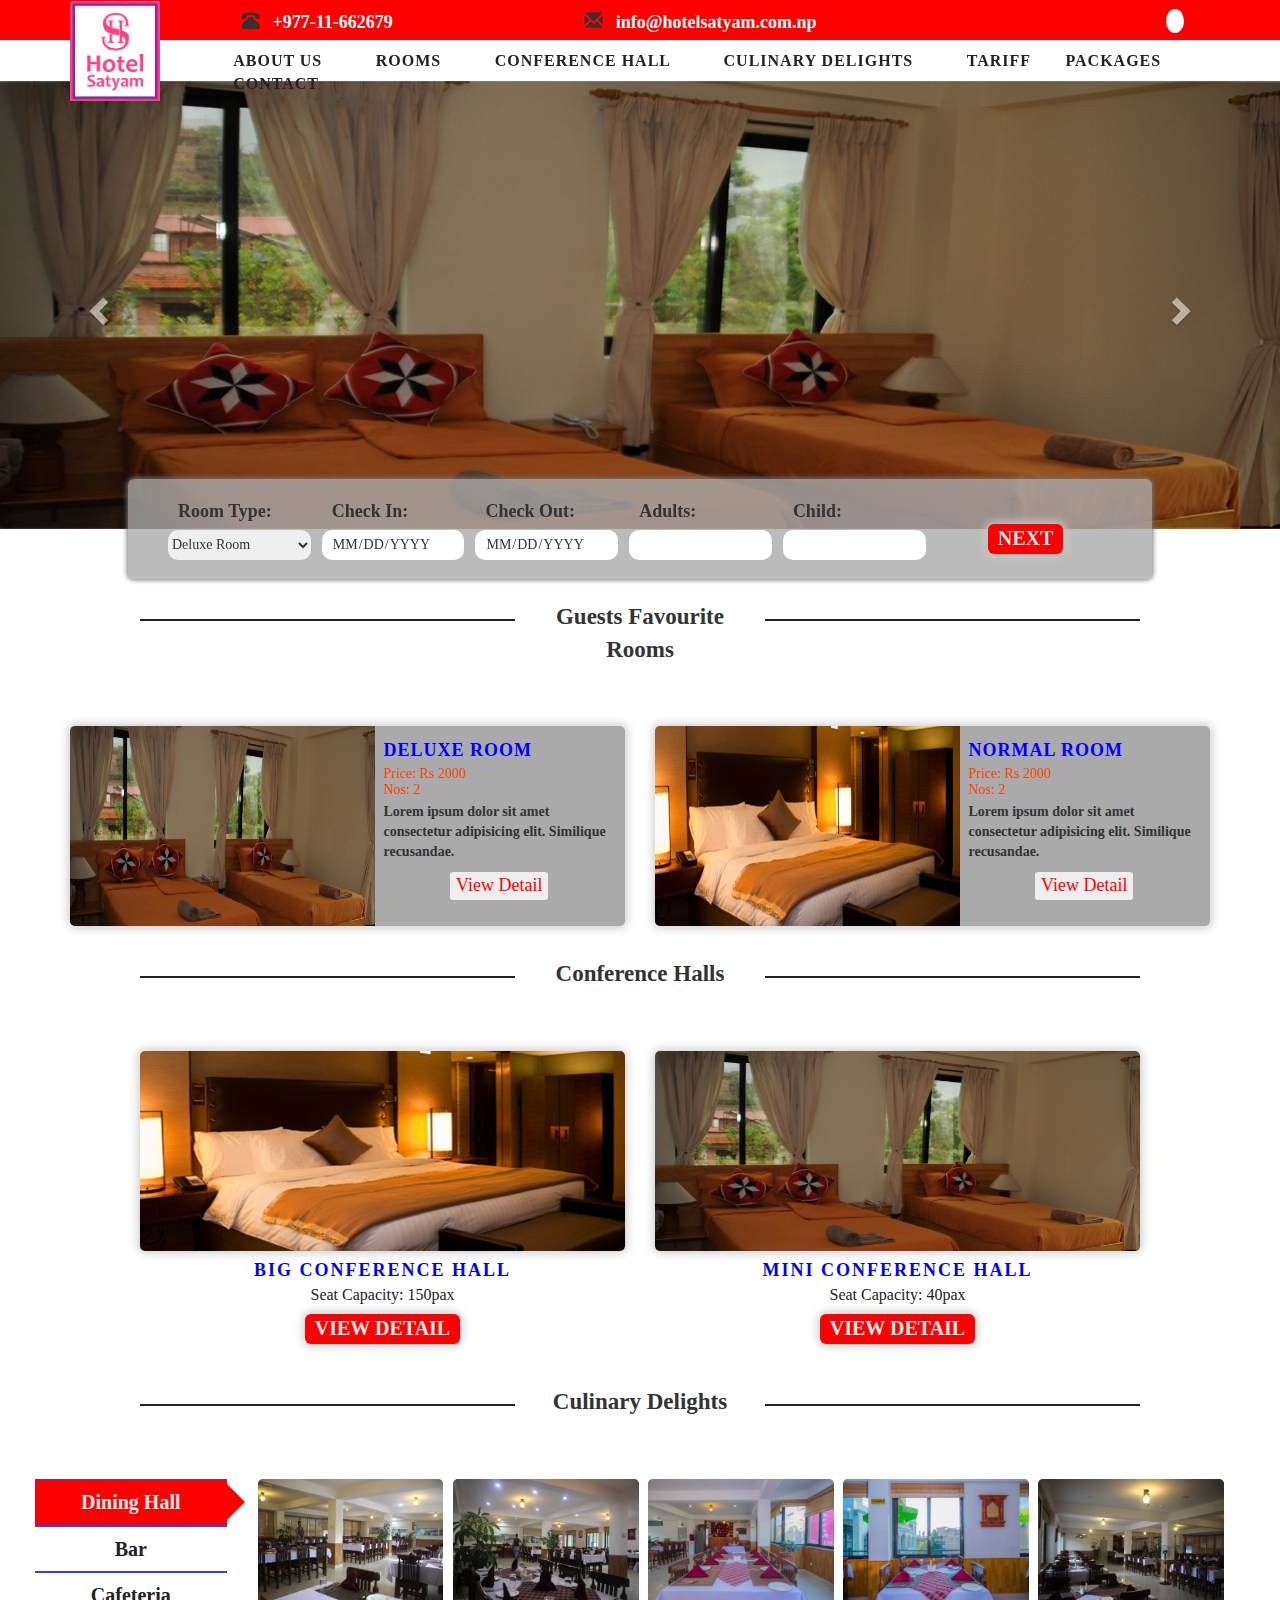
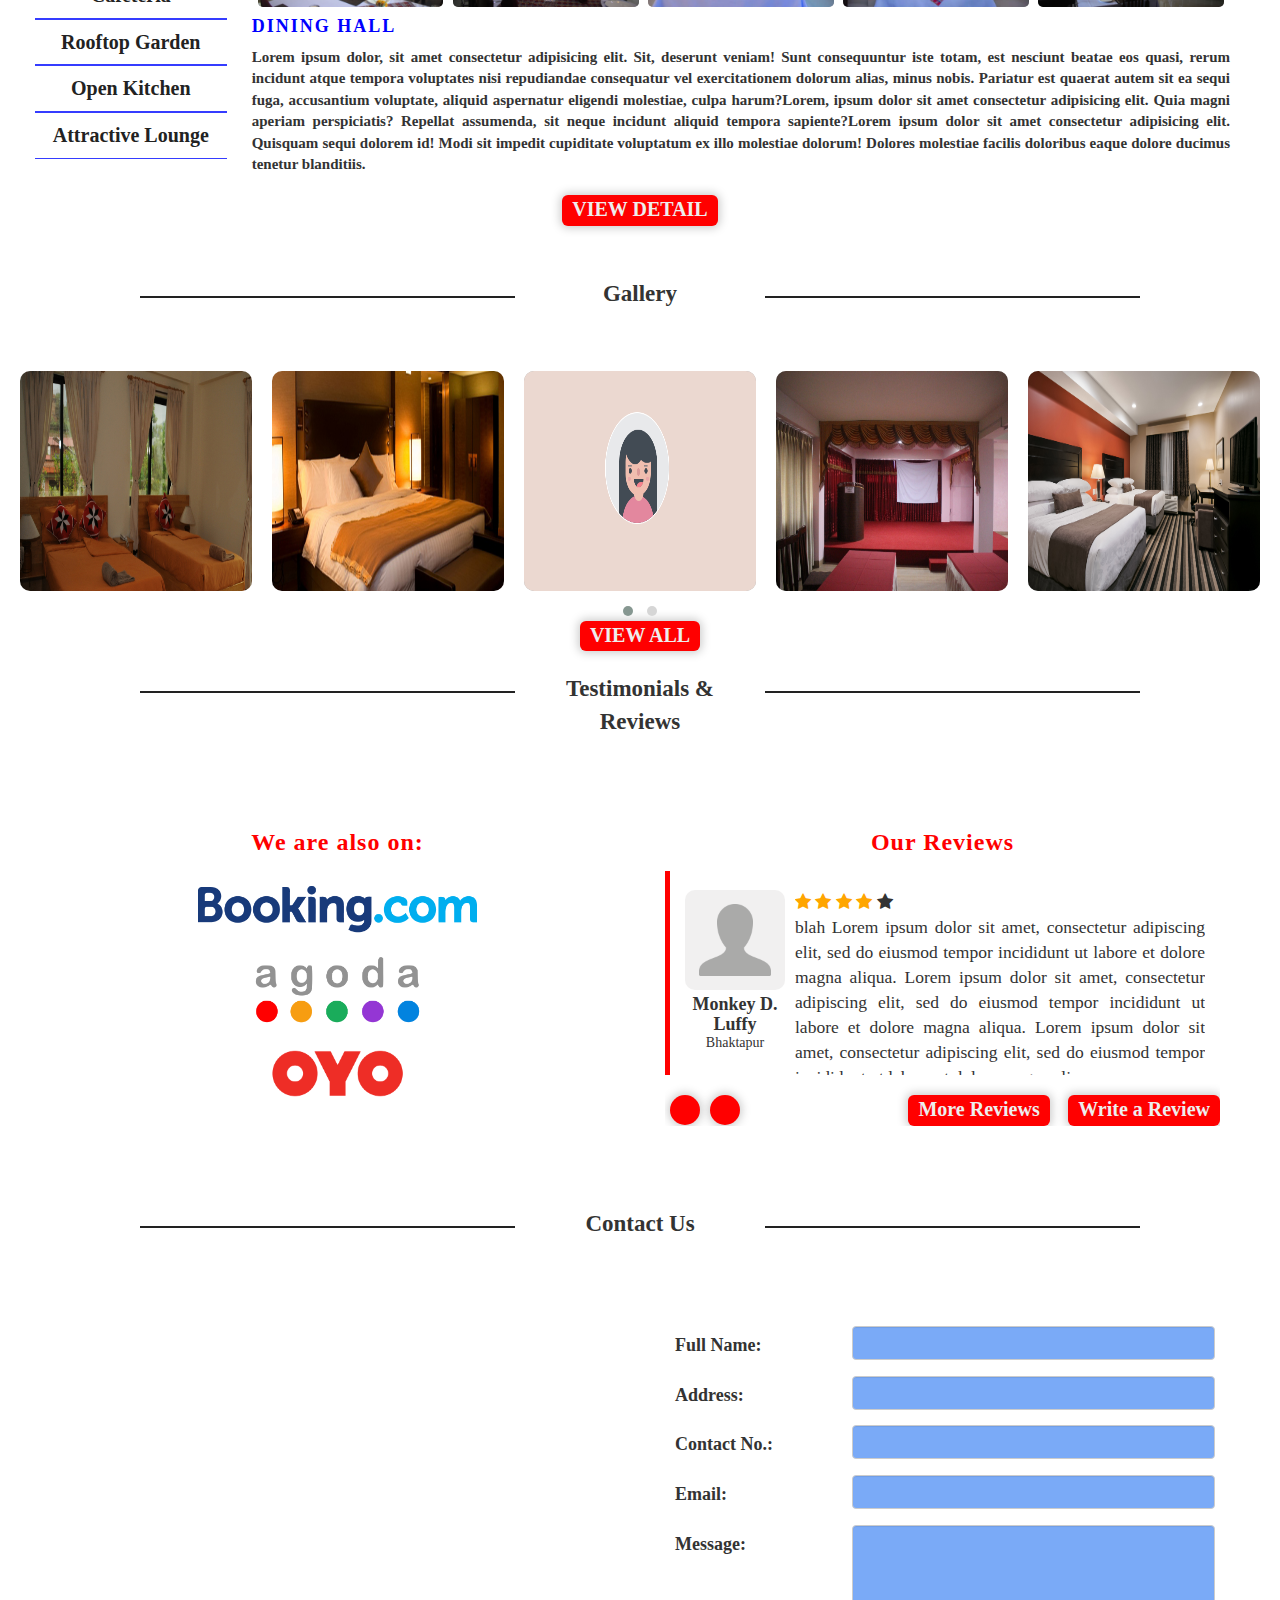
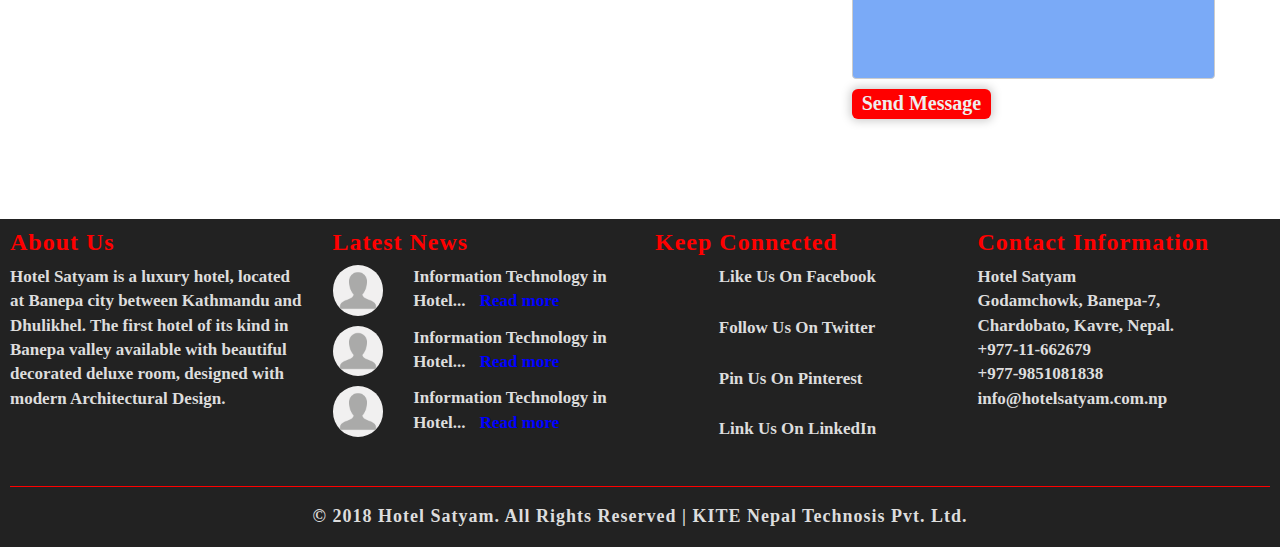
==== commit 83adda5e: "bug fix" ====
--- a/index.html
+++ b/index.html
@@ -321,9 +321,71 @@
         <!-- /imageslider -->
 
         <!-- booking -->
+        <div id="bookingSection">
+            <form action="abc.html">
+                
+                <div class="wrapper">
+                    <div class="slide" id="firstForm">
+                        <div class="column">
+                            <label for="">room type:</label>
+                            <select name="" id="" required>
+                                <option value="">Deluxe Room</option>
+                                <option value="">Normal Room</option>
+                            </select>
+                        </div>
+                        <div class="column">
+                            <label for="">check in:</label>
+                            <input type="date" required>
+                        </div>
+                        <div class="column">
+                            <label for="">check out:</label>
+                        <input type="date" required>
+                        </div>
+                        <div class="column">
+                            <label for="">Adults:</label>
+                            <input type="number" min="1" required>
+                        </div>
+                        <div class="column">
+                            <label for="">Child:</label>
+                            <input type="number" min="0" required>
+                        </div>
+                    </div>
+                    
+                    <div class="slide" id="secondForm">
+                        <div class="column">
+                            <label for="">Name:</label>
+                            <input type="text" placeholder="email" required>
+                        </div>
+                        <div class="column">
+                            <label for="">Email:</label>
+                            <input type="text" placeholder="email" required>
+                        </div>
+                        <div class="column">
+                            <label for="">contact no.</label>
+                            <input type="text" placeholder="email" required>
+                        </div>
+                        <div class="column">
+                            <label for="">Address</label>
+                            <input type="text" placeholder="email" required>
+                        </div>
+                        <!-- <div class="column">
+                            <label for="">Address</label>
+                            <input type="text" placeholder="email">
+                        </div> -->
+                    </div>
+                </div>
+    
+                <div class="button-container">
+                    <input type="button" class="basic_button" value="Back" id="backBtn" onclick="slideBack()">
+                    <input type="button" class="basic_button" value="Next" id="nextBtn" onclick="slideNext()">
+                    <input type="submit" class="basic_button" value="Book Now" id="submitBtn">
+                </div>
+                
+            </form>
+        </div>
         <div class="container">
-            <div id="bookingSection">
-
+            <div id="resp-bookingSection">
+    
                 <form action="#" method="post" id="booking_form">
                     <div class="form-group">
                         <div class="row">
@@ -331,30 +393,45 @@
                                 <div class="col-md-3">
                                     <label for="">Email</label>
                                 </div>
-
+    
                                 <div class="col-md-2">
                                     <label for="">Room Type:</label>
                                 </div>
-
+    
                                 <div class="col-md-2">
                                     <label for="">Check In</label>
                                 </div>
-
+    
                                 <div class="col-md-2">
                                     <label for="">Check Out</label>
                                 </div>
-
+    
                                 <div class="col-md-2">
                                     <label for="">Guests</label>
                                 </div>
                             </div>
                         </div>
                     <div class="row">
+                        <div class="col-md-3 col-xs-12">
+                            <h4 class="labels">Full Name:</h4>
+                            <input type="text" id="booking_Name" placeholder="Full Name" required class="form-control">
+                        </div>
+
                         <div class="col-md-3 col-xs-12">
                             <h4 class="labels">Email:</h4>
                             <input type="email" name="Booking Email" id="booking_Email" placeholder="eg: someone@example.com" required class="form-control">
                         </div>
 
+                        <div class="col-md-3 col-xs-12">
+                            <h4 class="labels">Address:</h4>
+                            <input type="text" id="booking_Address" placeholder="Current Address" required class="form-control">
+                        </div>
+
+                        <div class="col-md-3 col-xs-12">
+                            <h4 class="labels">Contact No.:</h4>
+                            <input type="number" id="booking_contact" placeholder="Contact No." required class="form-control">
+                        </div>
+    
                         <div class="col-md-2 col-xs-12">
                             <h4 class="labels">Room Type:</h4>
                             <div class="custom-select">
@@ -365,31 +442,36 @@
                                 </select>
                             </div>
                         </div>
-
+    
                         <div class="col-md-2 col-xs-12">
                             <h4 class="labels">Check In:</h4>
                             <input type="date" name="Booking CheckIn" id="booking_CheckIn" required class="form-control">
                         </div>
-
+    
                         <div class="col-md-2 col-xs-12">
                             <h4 class="labels">Check Out:</h4>
                             <input type="date" name="Booking CheckOut" id="booking_CheckOut" required class="form-control">
                         </div>
-
+    
                         <div class="col-md-1 col-xs-12">
-                            <h4 class="labels">Guests:</h4>
-                            <input type="number" name="Booking GuestNos" id="booking_GuestNos" class="form-control" min="1" required>
-                        </div>
-
+                            <h4 class="labels">Adults:</h4>
+                            <input type="number" id="booking_AdultNos" class="form-control" min="1" required>
+                        </div>
+                        
+                        <div class="col-md-1 col-xs-12">
+                            <h4 class="labels">Child:</h4>
+                            <input type="number" id="booking_ChildNos" class="form-control" min="0" required>
+                        </div>
+    
                         <div class="col-md-2 col-xs-12">
                             <input type="submit" name="Booking Submit Button" class="form-control basic_button" id="booking_SubmitBtn" value="Book Now">
                         </div>
-
+    
                         
                     </div>
                 </div>
                 </form>
-
+    
            </div>
         </div>
         <!-- /booking -->
@@ -529,9 +611,6 @@
                 <!-- /conference hall -->
 
                 <!-- culinary delight -->
-
-                
-                
                 <div class="title" style="margin-top: 0px;">
                     <hr> 
                     <div class="titleText"> Culinary Delights </div>
@@ -546,12 +625,12 @@
     
                             <div class="col-md-2 col-xs-12 col-sm-12" style="padding: 0;"> 
                                 <ul class="culinary-navigator nav nav-pills">
-                                    <li class="culinaryMenu active" id="li-D"><a href="#display_DiningHall" data-toggle="pill" id="a-D"> Dining Hall </a></li> 
-                                    <li class="culinaryMenu" id="li-B"><a href="#display_Bar" data-toggle="pill" id="a-B"> Bar </a> </li>
-                                    <li class="culinaryMenu" id="li-C"><a href="#display_Cafeteria" data-toggle="pill" id="a-C"> Cafeteria </a> </li>
-                                    <li class="culinaryMenu" id="li-R"><a href="#display_Rooftop" data-toggle="pill" id="a-R"> Rooftop Garden </a></li> 
-                                    <li class="culinaryMenu" id="li-O"><a href="#display_Open" data-toggle="pill" id="a-O"> Open Kitchen</a> </li> 
-                                    <li class="culinaryMenu" id="li-A"><a href="#display_Lounge" data-toggle="pill" id="a-A"> Attractive Lounge </a></li> 
+                                    <li class="culinaryMenu active"><a href="#display_DiningHall" data-toggle="pill" id="a-D"> Dining Hall </a></li> 
+                                    <li class="culinaryMenu"><a href="#display_Bar" data-toggle="pill" id="a-B"> Bar </a> </li>
+                                    <li class="culinaryMenu"><a href="#display_Cafeteria" data-toggle="pill" id="a-C"> Cafeteria </a> </li>
+                                    <li class="culinaryMenu"><a href="#display_Rooftop" data-toggle="pill" id="a-R"> Rooftop Garden </a></li> 
+                                    <li class="culinaryMenu"><a href="#display_Open" data-toggle="pill" id="a-O"> Open Kitchen</a> </li> 
+                                    <li class="culinaryMenu"><a href="#display_Lounge" data-toggle="pill" id="a-A"> Attractive Lounge </a></li> 
                                 </ul>
 
                                 <ul class="resp_culinary-navigator nav nav-pills">
@@ -1189,7 +1268,6 @@
                                                 </div>
                                             </div>
 
-                                            
                                             <div class="content">
                                                 <div class="media-left media-top">
                                                     <img src="images/profileimage.png" class="media-object" style="width:100px;">
@@ -1719,7 +1797,10 @@
         <script src="js/jquery-3.4.1.min.js"></script>
         <script src="js/owlCarousel/owl.carousel.min.js"></script>
         <script src="js/owlCarousel/o-carousel.js"></script>
+        <script src="js/owlCarousel/review-o-carousel.js"></script>
         <!-- <script src="js/jQuery.js"></script> -->
+
+        <script src="js/_booking.js"></script>
         <script src="js/_navbar.js"></script>
         <script src="js/_displaysection.js"></script>
         <script src="js/_starRating.js"></script>
--- a/stylesheets/main.css
+++ b/stylesheets/main.css
@@ -380,67 +380,97 @@
 
 /* line 34, ../sass/modules/_imageslider.scss */
 #bookingSection {
-  height: 120px;
-  width: 100%;
+  height: 100px;
+  width: 80%;
   background: rgba(170, 170, 170, 0.8);
-  margin: -60px 0 0px 0;
+  margin: -50px auto 0px auto;
   padding: 10px 30px;
   border-radius: 6px;
   box-shadow: 0 0px 5px 1px #777;
   position: relative;
   z-index: 99;
-}
-/* line 45, ../sass/modules/_imageslider.scss */
-#bookingSection form#booking_form {
-  width: 100%;
-}
-/* line 48, ../sass/modules/_imageslider.scss */
-#bookingSection form#booking_form #booking_GuestNos {
-  width: 100%;
-}
-/* line 51, ../sass/modules/_imageslider.scss */
-#bookingSection form#booking_form #booking_GuestNos::-webkit- {
+  display: flex;
+}
+/* line 50, ../sass/modules/_imageslider.scss */
+#bookingSection form {
+  margin: auto 0;
+  display: flex;
+  overflow: hidden;
+}
+/* line 57, ../sass/modules/_imageslider.scss */
+#bookingSection form .button-container {
+  z-index: 99;
+  padding-top: 20px;
+  border-radius: 0 10px 10px 0;
+  width: 20%;
+  display: flex;
+  justify-content: center;
+  align-items: center;
+}
+/* line 68, ../sass/modules/_imageslider.scss */
+#bookingSection form .button-container input {
+  margin: 8px;
+  height: 30px;
+}
+/* line 74, ../sass/modules/_imageslider.scss */
+#bookingSection form .button-container input[type=submit] {
+  letter-spacing: 0;
+  padding: 0 10px;
+}
+/* line 82, ../sass/modules/_imageslider.scss */
+#bookingSection form .wrapper {
+  width: 80%;
+  overflow-x: hidden;
+  display: flex;
+  flex-wrap: nowrap;
+}
+/* line 89, ../sass/modules/_imageslider.scss */
+#bookingSection form #secondForm {
+  grid-template-columns: repeat(4, auto);
+}
+/* line 93, ../sass/modules/_imageslider.scss */
+#bookingSection form .slide {
+  min-width: 100%;
+  display: grid;
+  grid-template-columns: repeat(5, 19%);
+  grid-column-gap: 11px;
+  width: 100%;
+  padding: 10px 10px;
+  transition: transform 1s ease-in-out;
+}
+/* line 107, ../sass/modules/_imageslider.scss */
+#bookingSection form .slide .column {
+  display: flex;
+  flex-direction: column;
+  justify-content: center;
+}
+/* line 114, ../sass/modules/_imageslider.scss */
+#bookingSection form .slide .column label {
+  text-transform: capitalize;
+  font-weight: bold;
+  font-size: 18px;
+  padding: 0 10px;
+}
+/* line 121, ../sass/modules/_imageslider.scss */
+#bookingSection form .slide .column input, #bookingSection form .slide .column select {
+  height: 30px;
+  border-radius: 10px;
+  border: none;
+}
+/* line 127, ../sass/modules/_imageslider.scss */
+#bookingSection form .slide .column input {
+  padding: 0 10px;
+}
+/* line 131, ../sass/modules/_imageslider.scss */
+#bookingSection form .slide .column input[type=date] {
+  text-transform: uppercase;
+}
+/* line 134, ../sass/modules/_imageslider.scss */
+#bookingSection form .slide .column input[type=date]::-webkit-inner-spin-button {
   display: none;
 }
-/* line 56, ../sass/modules/_imageslider.scss */
-#bookingSection form#booking_form input[type=submit] {
-  font-family: 'calibri';
-}
-/* line 61, ../sass/modules/_imageslider.scss */
-#bookingSection form#booking_form label {
-  font-size: 18px;
-  padding: 10px 0;
-}
-/* line 66, ../sass/modules/_imageslider.scss */
-#bookingSection form#booking_form input {
-  height: 40px;
-  width: 100%;
-  border-radius: 6px;
-  border: none;
-  font-weight: bolder;
-  font-family: "consolas";
-}
-/* line 75, ../sass/modules/_imageslider.scss */
-#bookingSection form#booking_form select {
-  height: 40px;
-  width: 100%;
-  border: none;
-  border-radius: 10px;
-}
-/* line 84, ../sass/modules/_imageslider.scss */
-#bookingSection form#booking_form .labels {
-  display: none;
-}
-/* line 88, ../sass/modules/_imageslider.scss */
-#bookingSection form#booking_form input[type=date] {
-  text-transform: uppercase;
-}
-/* line 91, ../sass/modules/_imageslider.scss */
-#bookingSection form#booking_form input[type=date]::-webkit-inner-spin-button {
-  display: none;
-}
-/* line 95, ../sass/modules/_imageslider.scss */
-#bookingSection form#booking_form input[type=date]::-webkit-calendar-picker-indicator {
+/* line 138, ../sass/modules/_imageslider.scss */
+#bookingSection form .slide .column input[type=date]::-webkit-calendar-picker-indicator {
   color: transparent;
   opacity: 1;
   display: block;
@@ -450,57 +480,132 @@
   border-width: thin;
   cursor: pointer;
 }
-/* line 108, ../sass/modules/_imageslider.scss */
-#bookingSection form#booking_form input[type=number] {
-  text-align: right;
-}
-/* line 117, ../sass/modules/_imageslider.scss */
-#bookingSection form#booking_form span {
-  position: absolute;
-  right: 45px;
-  height: 35px;
-  width: 35px;
-  background: red;
-  font-size: 25px;
-  opacity: .8;
-}
-/* line 126, ../sass/modules/_imageslider.scss */
-#bookingSection form#booking_form span i {
-  padding: 7px;
-  background: red;
-  z-index: -1;
+
+/* line 159, ../sass/modules/_imageslider.scss */
+#resp-bookingSection {
+  display: none;
 }
 
 @media screen and (max-width: 1000px) {
-  /* line 139, ../sass/modules/_imageslider.scss */
+  /* line 164, ../sass/modules/_imageslider.scss */
   #imageslider {
     height: 50vw;
     position: inherit;
   }
 
-  /* line 144, ../sass/modules/_imageslider.scss */
+  /* line 169, ../sass/modules/_imageslider.scss */
   #bookingSection {
+    display: none;
+  }
+
+  /* line 173, ../sass/modules/_imageslider.scss */
+  #resp-bookingSection {
+    display: block;
     position: inherit;
     margin: 20px 0 0 0;
     height: auto;
-  }
-  /* line 150, ../sass/modules/_imageslider.scss */
-  #bookingSection #booking_labels {
+    background: rgba(170, 170, 170, 0.8);
+    padding: 10px 30px;
+    border-radius: 6px;
+    box-shadow: 0 0px 5px 1px #777;
+  }
+  /* line 185, ../sass/modules/_imageslider.scss */
+  #resp-bookingSection form#booking_form {
+    width: 100%;
+  }
+  /* line 188, ../sass/modules/_imageslider.scss */
+  #resp-bookingSection form#booking_form #booking_GuestNos {
+    width: 100%;
+  }
+  /* line 191, ../sass/modules/_imageslider.scss */
+  #resp-bookingSection form#booking_form #booking_GuestNos::-webkit- {
     display: none;
   }
-  /* line 156, ../sass/modules/_imageslider.scss */
-  #bookingSection form#booking_form .labels {
+  /* line 196, ../sass/modules/_imageslider.scss */
+  #resp-bookingSection form#booking_form input[type=submit] {
+    font-family: 'calibri';
+  }
+  /* line 201, ../sass/modules/_imageslider.scss */
+  #resp-bookingSection form#booking_form label {
+    font-size: 18px;
+    padding: 10px 0;
+  }
+  /* line 206, ../sass/modules/_imageslider.scss */
+  #resp-bookingSection form#booking_form input {
+    height: 40px;
+    width: 100%;
+    border-radius: 6px;
+    border: none;
+    font-weight: bolder;
+    font-family: "consolas";
+  }
+  /* line 215, ../sass/modules/_imageslider.scss */
+  #resp-bookingSection form#booking_form select {
+    height: 40px;
+    width: 100%;
+    border: none;
+    border-radius: 10px;
+  }
+  /* line 224, ../sass/modules/_imageslider.scss */
+  #resp-bookingSection form#booking_form .labels {
+    display: none;
+  }
+  /* line 228, ../sass/modules/_imageslider.scss */
+  #resp-bookingSection form#booking_form input[type=date] {
+    text-transform: uppercase;
+  }
+  /* line 231, ../sass/modules/_imageslider.scss */
+  #resp-bookingSection form#booking_form input[type=date]::-webkit-inner-spin-button {
+    display: none;
+  }
+  /* line 235, ../sass/modules/_imageslider.scss */
+  #resp-bookingSection form#booking_form input[type=date]::-webkit-calendar-picker-indicator {
+    color: transparent;
+    opacity: 1;
+    display: block;
+    background: url(https://mywildalberta.ca/images/GFX-MWA-Parks-Reservations.png) no-repeat;
+    width: 15px;
+    height: 15px;
+    border-width: thin;
+    cursor: pointer;
+  }
+  /* line 248, ../sass/modules/_imageslider.scss */
+  #resp-bookingSection form#booking_form input[type=number] {
+    text-align: right;
+  }
+  /* line 257, ../sass/modules/_imageslider.scss */
+  #resp-bookingSection form#booking_form span {
+    position: absolute;
+    right: 45px;
+    height: 35px;
+    width: 35px;
+    background: red;
+    font-size: 25px;
+    opacity: .8;
+  }
+  /* line 266, ../sass/modules/_imageslider.scss */
+  #resp-bookingSection form#booking_form span i {
+    padding: 7px;
+    background: red;
+    z-index: -1;
+  }
+  /* line 276, ../sass/modules/_imageslider.scss */
+  #resp-bookingSection #booking_labels {
+    display: none;
+  }
+  /* line 282, ../sass/modules/_imageslider.scss */
+  #resp-bookingSection form#booking_form .labels {
     display: block;
     font-size: 18px;
     font-weight: bold;
     padding-top: 10px;
   }
-  /* line 163, ../sass/modules/_imageslider.scss */
-  #bookingSection form#booking_form input[type=submit] {
+  /* line 289, ../sass/modules/_imageslider.scss */
+  #resp-bookingSection form#booking_form input[type=submit] {
     margin-top: 30px;
   }
-  /* line 167, ../sass/modules/_imageslider.scss */
-  #bookingSection form#booking_form input[type=number] {
+  /* line 293, ../sass/modules/_imageslider.scss */
+  #resp-bookingSection form#booking_form input[type=number] {
     text-align: left;
   }
 }
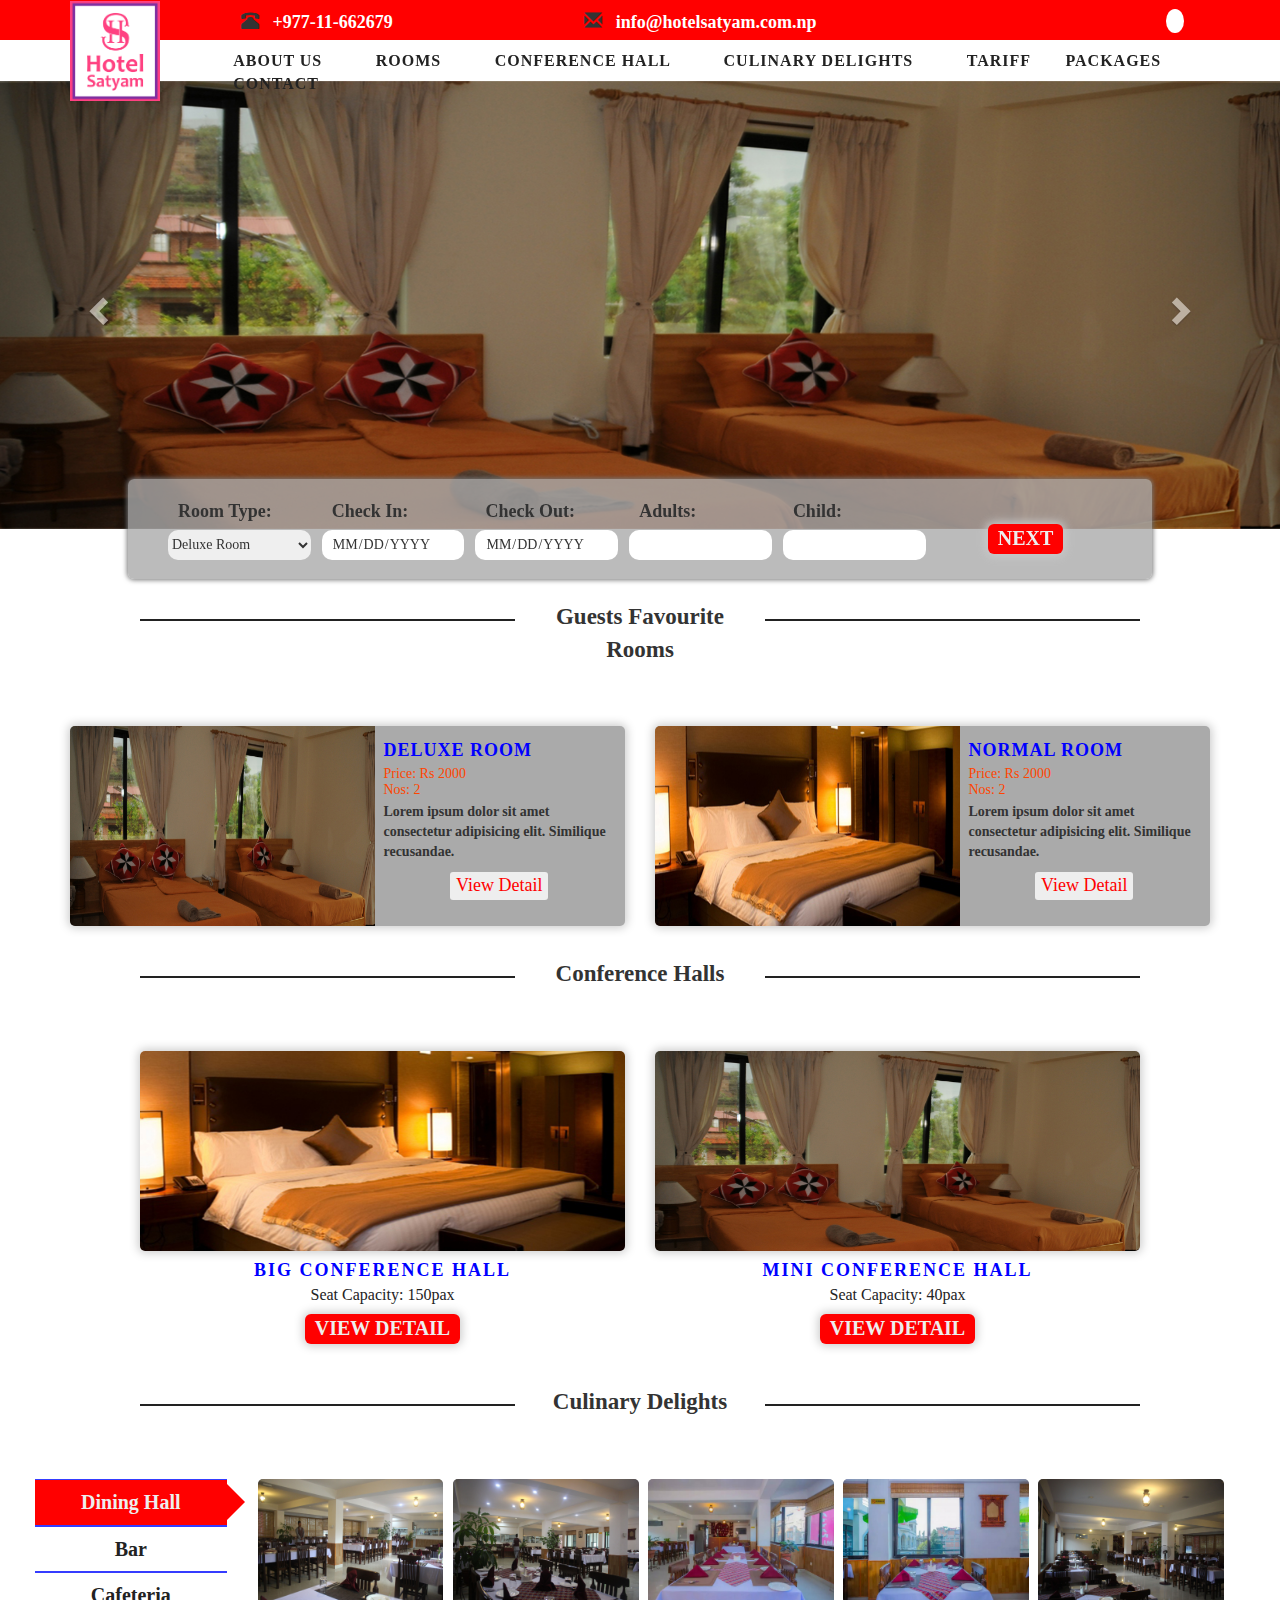
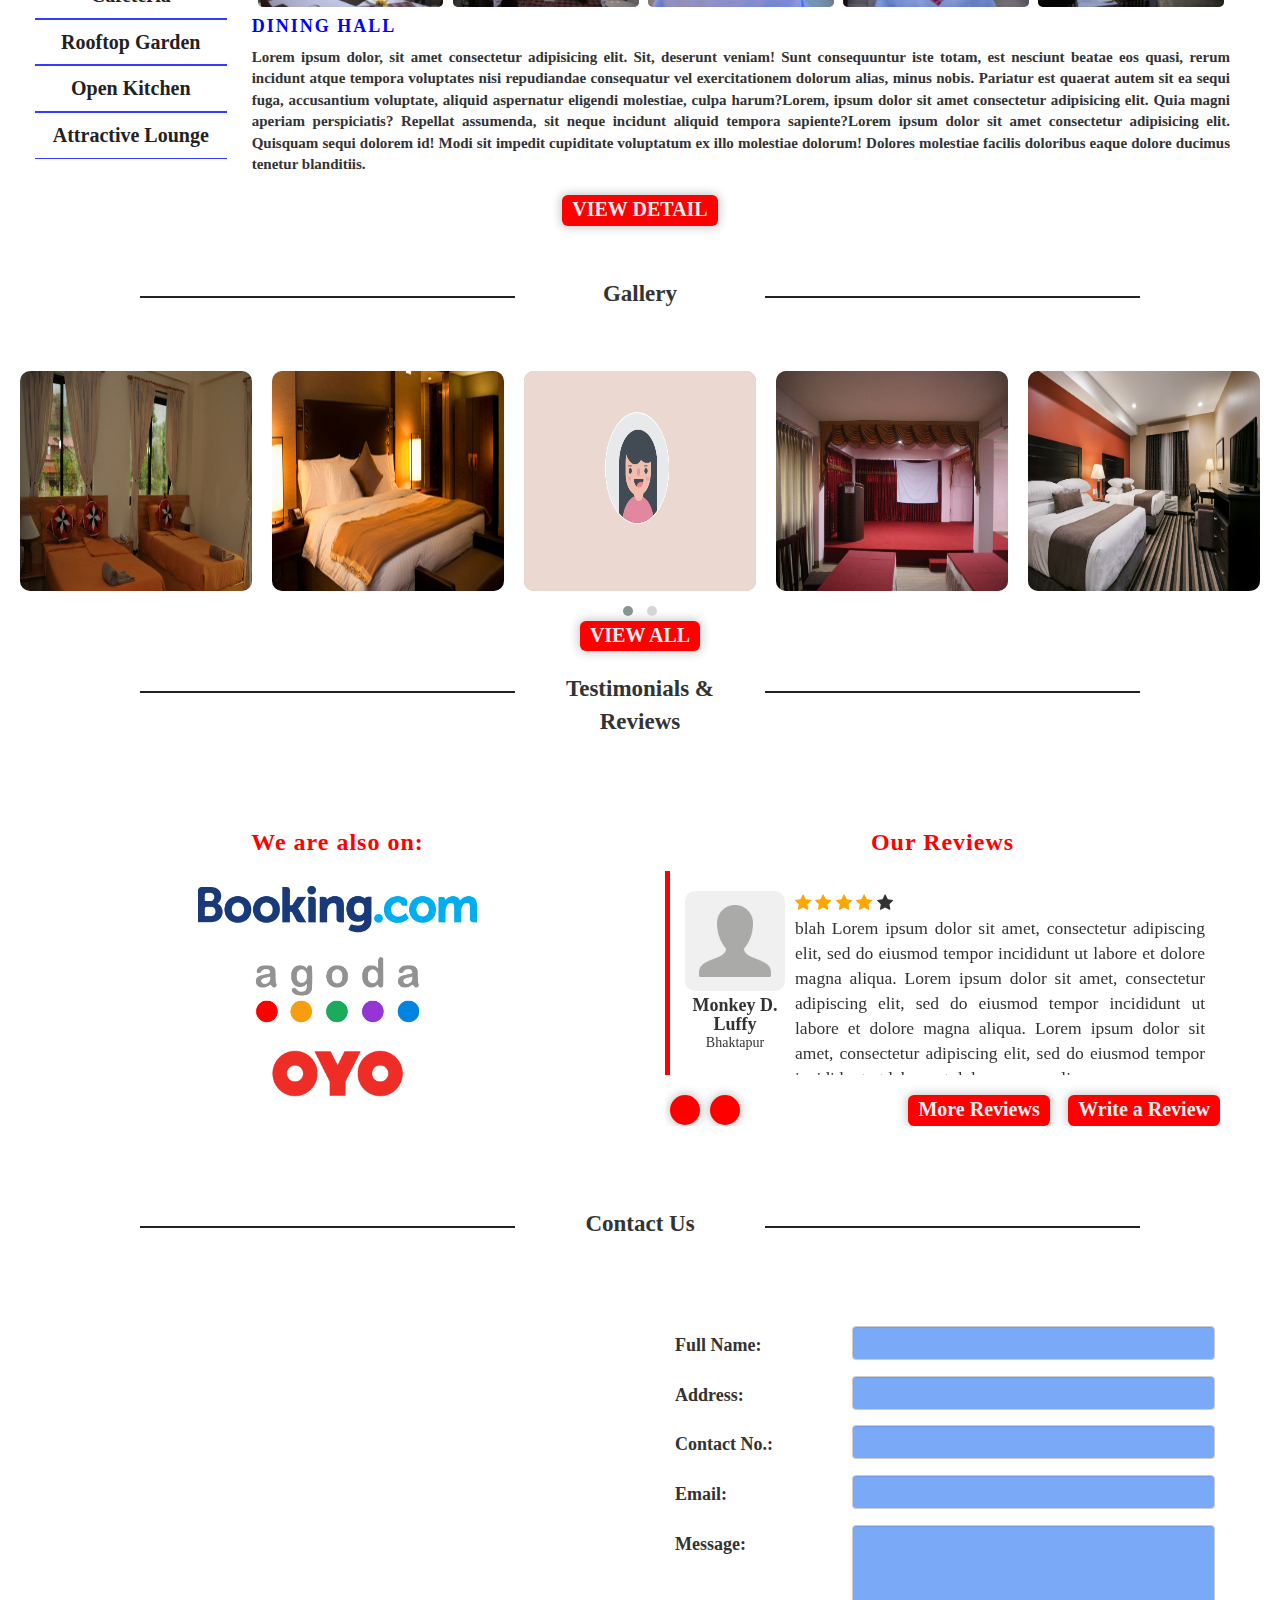
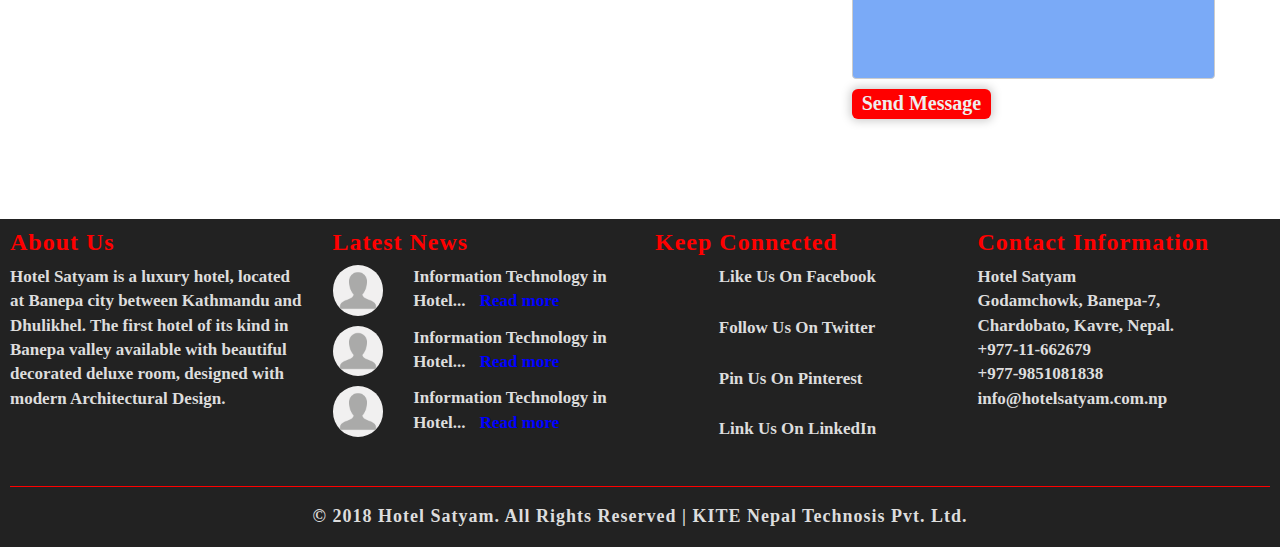
==== commit 4b96f109: "placed owl carousel in review section and other bug fixes" ====
--- a/index.html
+++ b/index.html
@@ -1225,7 +1225,90 @@
                                 <div class="media">
 
                                     <blockquote class="blockquote" id="reviewBlockquote">
-                                        <div id="review_slide">
+
+                                        <div id="review-o-carousel" class="owl-carousel owl-theme">
+                                            <div class="content" >
+                                                <div class="media-left media-top">
+                                                    <img src="images/profileimage.png" class="media-object" style="width:100px;">
+                                                    <h4 id="review_userName" style="font-weight: bolder; margin-top: 5px;">Monkey D. Luffy</h4>
+                                                    <h5 id="review_userAddress">Bhaktapur</h5>
+                                                </div>
+    
+                                                <div class="media-body">
+                                                    <!-- rating stars  -->
+                                                    <span class="fa fa-star checked"></span>
+                                                    <span class="fa fa-star checked"></span>
+                                                    <span class="fa fa-star checked"></span>
+                                                    <span class="fa fa-star checked"></span>
+                                                    <span class="fa fa-star"></span>
+    
+                                                    <p> blah Lorem ipsum dolor sit amet, consectetur adipiscing elit, sed do eiusmod tempor incididunt ut labore et dolore magna aliqua.
+                                                    Lorem ipsum dolor sit amet, consectetur adipiscing elit, sed do eiusmod tempor incididunt ut labore et dolore magna aliqua.
+                                                    Lorem ipsum dolor sit amet, consectetur adipiscing elit, sed do eiusmod tempor incididunt ut labore et dolore magna aliqua.</p>
+                                                </div>
+                                            </div>
+                                            <div class="content" >
+                                                <div class="media-left media-top">
+                                                    <img src="images/profileimage.png" class="media-object" style="width:100px;">
+                                                    <h4 id="review_userName" style="font-weight: bolder; margin-top: 5px;">Monkey D. Luffy</h4>
+                                                    <h5 id="review_userAddress">Bhaktapur</h5>
+                                                </div>
+    
+                                                <div class="media-body">
+                                                    <!-- rating stars  -->
+                                                    <span class="fa fa-star checked"></span>
+                                                    <span class="fa fa-star checked"></span>
+                                                    <span class="fa fa-star checked"></span>
+                                                    <span class="fa fa-star checked"></span>
+                                                    <span class="fa fa-star"></span>
+    
+                                                    <p> blah Lorem ipsum dolor sit amet, consectetur adipiscing elit, sed do eiusmod tempor incididunt ut labore et dolore magna aliqua.
+                                                    Lorem ipsum dolor sit amet, consectetur adipiscing elit, sed do eiusmod tempor incididunt ut labore et dolore magna aliqua.
+                                                    Lorem ipsum dolor sit amet, consectetur adipiscing elit, sed do eiusmod tempor incididunt ut labore et dolore magna aliqua.</p>
+                                                </div>
+                                            </div>
+                                            <div class="content" >
+                                                <div class="media-left media-top">
+                                                    <img src="images/profileimage.png" class="media-object" style="width:100px;">
+                                                    <h4 id="review_userName" style="font-weight: bolder; margin-top: 5px;">Monkey D. Luffy</h4>
+                                                    <h5 id="review_userAddress">Bhaktapur</h5>
+                                                </div>
+    
+                                                <div class="media-body">
+                                                    <!-- rating stars  -->
+                                                    <span class="fa fa-star checked"></span>
+                                                    <span class="fa fa-star checked"></span>
+                                                    <span class="fa fa-star checked"></span>
+                                                    <span class="fa fa-star checked"></span>
+                                                    <span class="fa fa-star"></span>
+    
+                                                    <p> blah Lorem ipsum dolor sit amet, consectetur adipiscing elit, sed do eiusmod tempor incididunt ut labore et dolore magna aliqua.
+                                                    Lorem ipsum dolor sit amet, consectetur adipiscing elit, sed do eiusmod tempor incididunt ut labore et dolore magna aliqua.
+                                                    Lorem ipsum dolor sit amet, consectetur adipiscing elit, sed do eiusmod tempor incididunt ut labore et dolore magna aliqua.</p>
+                                                </div>
+                                            </div>
+                                            <div class="content" >
+                                                <div class="media-left media-top">
+                                                    <img src="images/profileimage.png" class="media-object" style="width:100px;">
+                                                    <h4 id="review_userName" style="font-weight: bolder; margin-top: 5px;">Monkey D. Luffy</h4>
+                                                    <h5 id="review_userAddress">Bhaktapur</h5>
+                                                </div>
+    
+                                                <div class="media-body">
+                                                    <!-- rating stars  -->
+                                                    <span class="fa fa-star checked"></span>
+                                                    <span class="fa fa-star checked"></span>
+                                                    <span class="fa fa-star checked"></span>
+                                                    <span class="fa fa-star checked"></span>
+                                                    <span class="fa fa-star"></span>
+    
+                                                    <p> blah Lorem ipsum dolor sit amet, consectetur adipiscing elit, sed do eiusmod tempor incididunt ut labore et dolore magna aliqua.
+                                                    Lorem ipsum dolor sit amet, consectetur adipiscing elit, sed do eiusmod tempor incididunt ut labore et dolore magna aliqua.
+                                                    Lorem ipsum dolor sit amet, consectetur adipiscing elit, sed do eiusmod tempor incididunt ut labore et dolore magna aliqua.</p>
+                                                </div>
+                                            </div>
+                                        </div>
+                                        <!-- <div id="review_slide">
                                             <div class="content" id="review_slideContent-lastItemClone">
                                                 <div class="media-left media-top">
                                                     <img src="images/profileimage.png" class="media-object" style="width:100px;">
@@ -1234,7 +1317,7 @@
                                                 </div>
     
                                                 <div class="media-body">
-                                                    <!-- rating stars -->
+                                                     rating stars
                                                     <span class="fa fa-star checked"></span>
                                                     <span class="fa fa-star checked"></span>
                                                     <span class="fa fa-star checked"></span>
@@ -1255,7 +1338,7 @@
                                                 </div>
     
                                                 <div class="media-body">
-                                                    <!-- rating stars -->
+                                                    rating stars 
                                                     <span class="fa fa-star checked"></span>
                                                     <span class="fa fa-star checked"></span>
                                                     <span class="fa fa-star checked"></span>
@@ -1276,7 +1359,7 @@
                                                 </div>
     
                                                 <div class="media-body">
-                                                    <!-- rating stars -->
+                                                     rating stars
                                                     <span class="fa fa-star checked"></span>
                                                     <span class="fa fa-star checked"></span>
                                                     <span class="fa fa-star checked"></span>
@@ -1297,7 +1380,7 @@
                                                 </div>
     
                                                 <div class="media-body">
-                                                    <!-- rating stars -->
+                                                     rating stars 
                                                     <span class="fa fa-star checked"></span>
                                                     <span class="fa fa-star checked"></span>
                                                     <span class="fa fa-star checked"></span>
@@ -1318,7 +1401,7 @@
                                                 </div>
                 
                                                 <div class="media-body">
-                                                    <!-- rating stars -->
+                                                    rating stars 
                                                     <span class="fa fa-star checked"></span>
                                                     <span class="fa fa-star checked"></span>
                                                     <span class="fa fa-star checked"></span>
@@ -1330,7 +1413,7 @@
                                                     Lorem ipsum dolor sit amet, consectetur adipiscing elit, sed do eiusmod tempor incididunt ut labore et dolore magna aliqua.</p>
                                                 </div>
                                             </div>
-                                        </div>
+                                        </div> -->
                                         
                                     </blockquote>
 
@@ -1796,8 +1879,8 @@
         
         <script src="js/jquery-3.4.1.min.js"></script>
         <script src="js/owlCarousel/owl.carousel.min.js"></script>
+        <script src="js/owlCarousel/review-o-carousel.js"></script>
         <script src="js/owlCarousel/o-carousel.js"></script>
-        <script src="js/owlCarousel/review-o-carousel.js"></script>
         <!-- <script src="js/jQuery.js"></script> -->
 
         <script src="js/_booking.js"></script>
--- a/stylesheets/main.css
+++ b/stylesheets/main.css
@@ -1149,29 +1149,28 @@
 .review #review-container .review_container .blockquote {
   padding: 0 15px;
   border-left-color: red;
+}
+/* line 95, ../sass/modules/_review.scss */
+.review #review-container .review_container .blockquote #review-o-carousel {
   height: 16vw;
-  display: flex;
-  flex-wrap: wrap;
-  flex-direction: row;
-  overflow-y: hidden;
-}
-/* line 100, ../sass/modules/_review.scss */
-.review #review-container .review_container .blockquote .content {
+}
+/* line 99, ../sass/modules/_review.scss */
+.review #review-container .review_container .blockquote #review-o-carousel .content {
   padding: 20px 0;
   display: block;
-  width: 100%;
+  min-width: 100%;
   height: 100%;
 }
-/* line 106, ../sass/modules/_review.scss */
-.review #review-container .review_container .blockquote .content img {
+/* line 105, ../sass/modules/_review.scss */
+.review #review-container .review_container .blockquote #review-o-carousel .content img {
   border-radius: 10px;
 }
-/* line 113, ../sass/modules/_review.scss */
+/* line 114, ../sass/modules/_review.scss */
 .review #review-container .review_container .sliderButtonContainer {
   float: left;
   display: flex;
 }
-/* line 117, ../sass/modules/_review.scss */
+/* line 118, ../sass/modules/_review.scss */
 .review #review-container .review_container .sliderButtonContainer button {
   height: 30px;
   width: 30px;
@@ -1181,16 +1180,16 @@
   align-items: center;
   border-radius: 50%;
 }
-/* line 128, ../sass/modules/_review.scss */
+/* line 129, ../sass/modules/_review.scss */
 .review #review-container .review_container .buttonContainer {
   float: right;
 }
-/* line 131, ../sass/modules/_review.scss */
+/* line 132, ../sass/modules/_review.scss */
 .review #review-container .review_container .buttonContainer button {
   margin-left: 15px;
 }
 
-/* line 142, ../sass/modules/_review.scss */
+/* line 143, ../sass/modules/_review.scss */
 #reviewModal .starRating {
   width: 100%;
   margin: 0 auto 20px auto;
@@ -1199,24 +1198,24 @@
   justify-content: center;
   align-items: center;
 }
-/* line 150, ../sass/modules/_review.scss */
+/* line 151, ../sass/modules/_review.scss */
 #reviewModal .starRating h4 {
   margin: 0 10px;
   font-weight: bolder;
   letter-spacing: 1px;
   text-transform: capitalize;
 }
-/* line 157, ../sass/modules/_review.scss */
+/* line 158, ../sass/modules/_review.scss */
 #reviewModal .starRating span {
   padding: 3px 5px;
   cursor: pointer;
 }
-/* line 163, ../sass/modules/_review.scss */
+/* line 164, ../sass/modules/_review.scss */
 #reviewModal form {
   width: 80%;
   margin: auto;
 }
-/* line 167, ../sass/modules/_review.scss */
+/* line 168, ../sass/modules/_review.scss */
 #reviewModal form input, #reviewModal form textarea {
   margin: 10px 0;
   width: 100%;
@@ -1226,38 +1225,38 @@
   border-bottom: 2px solid #333;
   padding: 5px 10px;
 }
-/* line 177, ../sass/modules/_review.scss */
+/* line 178, ../sass/modules/_review.scss */
 #reviewModal form input {
   height: 35px;
 }
-/* line 181, ../sass/modules/_review.scss */
+/* line 182, ../sass/modules/_review.scss */
 #reviewModal form textarea {
   height: 150px;
   resize: none;
 }
 
 @media screen and (min-width: 1000px) {
-  /* line 194, ../sass/modules/_review.scss */
+  /* line 195, ../sass/modules/_review.scss */
   .resp_review_container, .resp_links {
     display: none;
   }
 }
 @media screen and (max-width: 1000px) {
-  /* line 202, ../sass/modules/_review.scss */
+  /* line 203, ../sass/modules/_review.scss */
   .review_container {
     display: none;
   }
 
-  /* line 206, ../sass/modules/_review.scss */
+  /* line 207, ../sass/modules/_review.scss */
   .review {
     padding: 0 20px;
   }
 
-  /* line 210, ../sass/modules/_review.scss */
+  /* line 211, ../sass/modules/_review.scss */
   .resp_review_container {
     display: block;
   }
-  /* line 213, ../sass/modules/_review.scss */
+  /* line 214, ../sass/modules/_review.scss */
   .resp_review_container h3 {
     margin: 0;
     text-align: center;
@@ -1265,25 +1264,25 @@
     letter-spacing: 1px;
     color: #ff0000;
   }
-  /* line 222, ../sass/modules/_review.scss */
+  /* line 223, ../sass/modules/_review.scss */
   .resp_review_container .media-resp {
     padding: 20px 0;
     border-bottom: 2px solid #bbb;
   }
-  /* line 226, ../sass/modules/_review.scss */
+  /* line 227, ../sass/modules/_review.scss */
   .resp_review_container .media-resp .checked {
     color: orange;
   }
-  /* line 230, ../sass/modules/_review.scss */
+  /* line 231, ../sass/modules/_review.scss */
   .resp_review_container .media-resp #review_userProfile {
     padding: 0 20px 0 0;
   }
-  /* line 235, ../sass/modules/_review.scss */
+  /* line 236, ../sass/modules/_review.scss */
   .resp_review_container .media-resp h4, .resp_review_container .media-resp h5 {
     text-align: center;
     margin: 0;
   }
-  /* line 241, ../sass/modules/_review.scss */
+  /* line 242, ../sass/modules/_review.scss */
   .resp_review_container .media-resp img {
     border-radius: 50%;
   }
